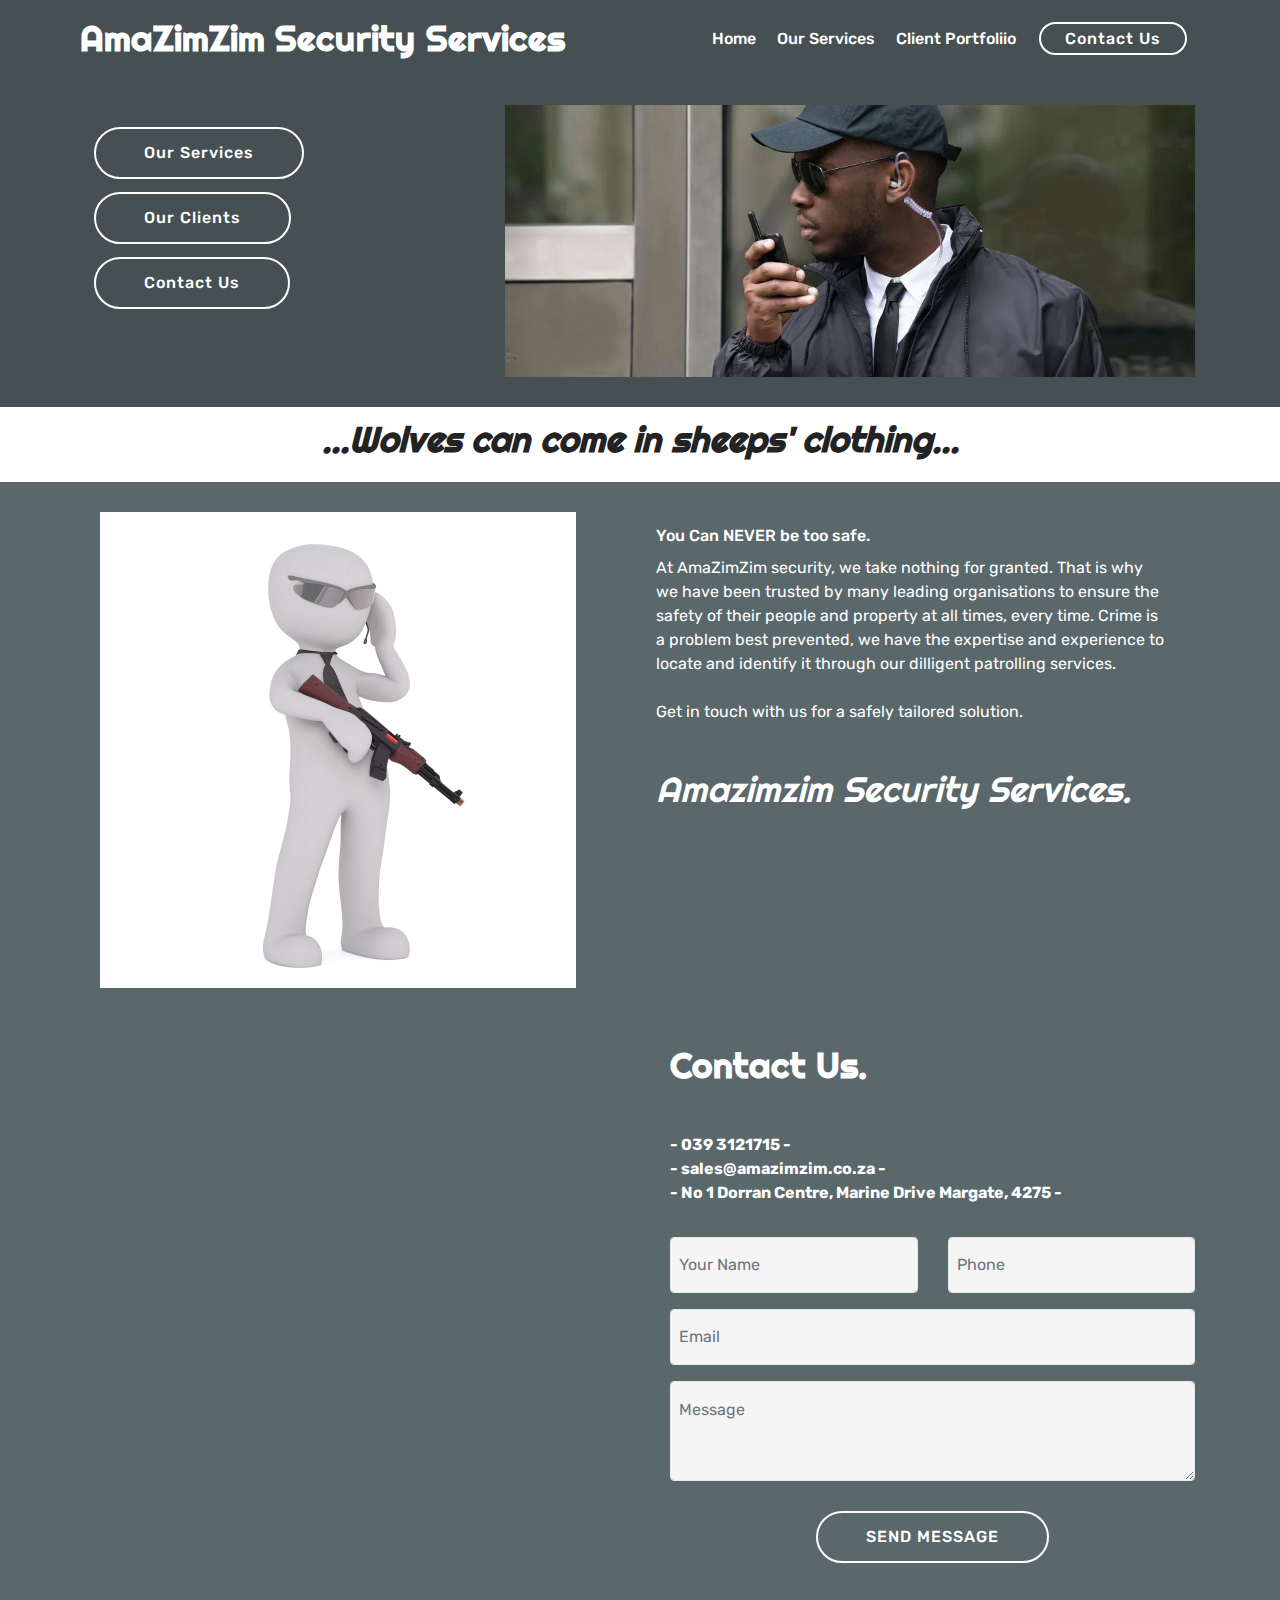
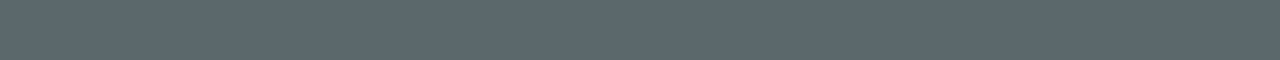
==== index.html @ 928ce8c0 "create github pages" ====
<!DOCTYPE html>
<html  >
<head>
  <!-- Site made with Mobirise Website Builder v4.10.15, https://mobirise.com -->
  <meta charset="UTF-8">
  <meta http-equiv="X-UA-Compatible" content="IE=edge">
  <meta name="generator" content="Mobirise v4.10.15, mobirise.com">
  <meta name="viewport" content="width=device-width, initial-scale=1, minimum-scale=1">
  <link rel="shortcut icon" href="assets/images/logo2.png" type="image/x-icon">
  <meta name="description" content="">
  
  <title>Home</title>
  <link rel="stylesheet" href="assets/web/assets/mobirise-icons/mobirise-icons.css">
  <link rel="stylesheet" href="assets/bootstrap/css/bootstrap.min.css">
  <link rel="stylesheet" href="assets/bootstrap/css/bootstrap-grid.min.css">
  <link rel="stylesheet" href="assets/bootstrap/css/bootstrap-reboot.min.css">
  <link rel="stylesheet" href="assets/tether/tether.min.css">
  <link rel="stylesheet" href="assets/dropdown/css/style.css">
  <link rel="stylesheet" href="assets/theme/css/style.css">
  <link rel="preload" as="style" href="assets/mobirise/css/mbr-additional.css"><link rel="stylesheet" href="assets/mobirise/css/mbr-additional.css" type="text/css">
  
  
  
</head>
<body>
  <section class="menu cid-rEwuFh71jN" once="menu" id="menu1-0">

    

    <nav class="navbar navbar-expand beta-menu navbar-dropdown align-items-center navbar-fixed-top navbar-toggleable-sm">
        <button class="navbar-toggler navbar-toggler-right" type="button" data-toggle="collapse" data-target="#navbarSupportedContent" aria-controls="navbarSupportedContent" aria-expanded="false" aria-label="Toggle navigation">
            <div class="hamburger">
                <span></span>
                <span></span>
                <span></span>
                <span></span>
            </div>
        </button>
        <div class="menu-logo">
            <div class="navbar-brand">
                
                <span class="navbar-caption-wrap"><a class="navbar-caption text-white display-2" href="#top">AmaZimZim Security Services<br></a></span>
            </div>
        </div>
        <div class="collapse navbar-collapse" id="navbarSupportedContent">
            <ul class="navbar-nav nav-dropdown" data-app-modern-menu="true"><li class="nav-item">
                    <a class="nav-link link text-white display-4" href="index.html#header3-6">Home</a>
                </li><li class="nav-item"><a class="nav-link link text-white display-4" href="page2.html#services1-g">Our Services</a></li><li class="nav-item"><a class="nav-link link text-white display-4" href="page1.html#features18-b">Client Portfoliio</a></li></ul>
            <div class="navbar-buttons mbr-section-btn"><a class="btn btn-sm btn-white-outline display-4" href="tel:0393121715">Contact Us</a></div>
        </div>
    </nav>
</section>

<section class="engine"><a href="https://mobirise.info/w">free html5 templates</a></section><section class="header3 cid-rEwxKeXBuS" id="header3-6">

    

    

    <div class="container">
        <div class="media-container-row">
            <div class="mbr-figure" style="width: 200%;">
                <img src="assets/images/security-1014x400.jpg" alt="Mobirise" title="">
            </div>

            <div class="media-content">
                
                
                <div class="mbr-section-text mbr-white pb-3 ">
                    
                </div>
                <div class="mbr-section-btn"><a class="btn btn-md btn-white-outline display-4" href="page2.html#services1-g">Our Services</a> <a class="btn btn-md btn-white-outline display-4" href="page1.html#features18-b">Our Clients</a> <a class="btn btn-md btn-white-outline display-4" href="tel:0393121715">Contact Us</a></div>
            </div>
        </div>
    </div>

</section>

<section class="mbr-section content4 cid-rEwCWZ3woe" id="content4-8">

    

    <div class="container">
        <div class="media-container-row">
            <div class="title col-12 col-md-8">
                <h2 class="align-center pb-3 mbr-fonts-style display-2"><em><strong>...Wolves can come in sheeps' clothing...</strong></em></h2>
                
                
            </div>
        </div>
    </div>
</section>

<section class="features11 cid-rEwCgtE1IB" id="features11-7">

    

    

    <div class="container">   
        <div class="col-md-12">
            <div class="media-container-row">
                <div class="mbr-figure m-auto" style="width: 50%;">
                    <img src="assets/images/weapon-1816313-952x952.jpg" alt="Mobirise" title="">
                </div>
                <div class=" align-left aside-content">
                    
                    <div class="mbr-section-text">
                        
                    </div>

                    <div class="block-content">
                        <div class="card p-3 pr-3">
                            <div class="media">
                                     
                                <div class="media-body">
                                    <h4 class="card-title mbr-fonts-style display-7">
                                        You Can NEVER be too safe.</h4>
                                </div>
                            </div>                

                            <div class="card-box">
                                <p class="block-text mbr-fonts-style display-7">
                                   At AmaZimZim security, we take nothing for granted. That is why we have been trusted by many leading organisations to ensure the safety of their people and property at all times, every time. Crime is a problem best prevented, we have the expertise and experience to locate and identify it through our dilligent patrolling services.<br><br>Get in touch with us for a safely tailored solution.</p>
                            </div>
                        </div>

                        <div class="card p-3 pr-3">
                            <div class="media">
                                     
                                <div class="media-body">
                                    <h4 class="card-title mbr-fonts-style display-2"><em>Amazimzim Security Services.</em></h4>
                                </div>
                            </div>                

                            <div class="card-box">
                                <p class="block-text mbr-fonts-style display-7"></p>
                            </div>
                        </div>
                    </div>
                </div>
            </div>
        </div> 
    </div>          
</section>

<section class="mbr-section form4 cid-rEwGlrijhX" id="form4-9">

    

    
    <div class="container">
        <div class="row">
            <div class="col-md-6">
                <div class="google-map"><iframe frameborder="0" style="border:0" src="https://www.google.com/maps/embed/v1/place?key=AIzaSyAEIpgj38KyLFELm2bK9Y7krBkz1K-cMq8&amp;q=place_id:ChIJRyVHeMO6WB4RyEa7tOYUhhM" allowfullscreen=""></iframe></div>
            </div>
            <div class="col-md-6">
                <h2 class="pb-3 align-left mbr-fonts-style display-2"><strong>
                    Contact Us.</strong></h2>
                <div>
                    <div class="icon-block pb-3 align-left">
                        
                        
                    </div>
                    <div class="icon-contacts pb-3">
                        
                        <p class="mbr-text align-left mbr-fonts-style display-7"><strong>- 039 3121715 -<br>- sales@amazimzim.co.za -<br>- No 1 Dorran Centre, Marine Drive Margate, 4275 -</strong><br></p>
                    </div>
                </div>
                <div data-form-type="formoid">
                    <!---Formbuilder Form--->
                    <form action="https://mobirise.com/" method="POST" class="mbr-form form-with-styler" data-form-title="Mobirise Form"><input type="hidden" name="email" data-form-email="true" value="kG0NiHLPloKGGqcukFviXyzj3+FD924g6U4z1j55hBBjIWrCWJ1rWKt/sd9YUuRNU6ebSyQDxAsOwdYiVfq6TJ4anvKK5z24P6rZ8k5AC/5HQ0EDVruoGLS7X077cSdh">
                        <div class="row">
                            <div hidden="hidden" data-form-alert="" class="alert alert-success col-12">Thanks for filling out the form!</div>
                            <div hidden="hidden" data-form-alert-danger="" class="alert alert-danger col-12">
                            </div>
                        </div>
                        <div class="dragArea row">
                            <div class="col-md-6  form-group" data-for="name">
                                <input type="text" name="name" placeholder="Your Name" data-form-field="Name" required="required" class="form-control input display-7" id="name-form4-9">
                            </div>
                            <div class="col-md-6  form-group" data-for="phone">
                                <input type="text" name="phone" placeholder="Phone" data-form-field="Phone" required="required" class="form-control input display-7" id="phone-form4-9">
                            </div>
                            <div data-for="email" class="col-md-12  form-group">
                                <input type="text" name="email" placeholder="Email" data-form-field="Email" class="form-control input display-7" required="required" id="email-form4-9">
                            </div>
                            <div data-for="message" class="col-md-12  form-group">
                                <textarea name="message" placeholder="Message" data-form-field="Message" class="form-control input display-7" id="message-form4-9"></textarea>
                            </div>
                            <div class="col-md-12 input-group-btn  mt-2 align-center"><button type="submit" class="btn btn-form btn-white-outline display-4" href="mailto:sales@amazimzim.co.za">SEND MESSAGE</button></div>
                        </div>
                    </form><!---Formbuilder Form--->
                </div>
            </div>
        </div>
    </div>
</section>


  <script src="assets/web/assets/jquery/jquery.min.js"></script>
  <script src="assets/popper/popper.min.js"></script>
  <script src="assets/bootstrap/js/bootstrap.min.js"></script>
  <script src="assets/tether/tether.min.js"></script>
  <script src="assets/smoothscroll/smooth-scroll.js"></script>
  <script src="assets/dropdown/js/nav-dropdown.js"></script>
  <script src="assets/dropdown/js/navbar-dropdown.js"></script>
  <script src="assets/touchswipe/jquery.touch-swipe.min.js"></script>
  <script src="assets/theme/js/script.js"></script>
  <script src="assets/formoid/formoid.min.js"></script>
  
  
</body>
</html>
---- assets/web/assets/mobirise-icons/mobirise-icons.css ----
@font-face {
  font-family: 'MobiriseIcons';
  src:  url('mobirise-icons.eot?spat4u');
  src:  url('mobirise-icons.eot?spat4u#iefix') format('embedded-opentype'),
    url('mobirise-icons.ttf?spat4u') format('truetype'),
    url('mobirise-icons.woff?spat4u') format('woff'),
    url('mobirise-icons.svg?spat4u#MobiriseIcons') format('svg');
  font-weight: normal;
  font-style: normal;
  font-display: swap;
}

[class^="mbri-"], [class*=" mbri-"] {
  /* use !important to prevent issues with browser extensions that change fonts */
  font-family: MobiriseIcons !important;
  speak: none;
  font-style: normal;
  font-weight: normal;
  font-variant: normal;
  text-transform: none;
  line-height: 1;

  /* Better Font Rendering =========== */
  -webkit-font-smoothing: antialiased;
  -moz-osx-font-smoothing: grayscale;
}

.mbri-add-submenu:before {
  content: "\e900";
}
.mbri-alert:before {
  content: "\e901";
}
.mbri-align-center:before {
  content: "\e902";
}
.mbri-align-justify:before {
  content: "\e903";
}
.mbri-align-left:before {
  content: "\e904";
}
.mbri-align-right:before {
  content: "\e905";
}
.mbri-android:before {
  content: "\e906";
}
.mbri-apple:before {
  content: "\e907";
}
.mbri-arrow-down:before {
  content: "\e908";
}
.mbri-arrow-next:before {
  content: "\e909";
}
.mbri-arrow-prev:before {
  content: "\e90a";
}
.mbri-arrow-up:before {
  content: "\e90b";
}
.mbri-bold:before {
  content: "\e90c";
}
.mbri-bookmark:before {
  content: "\e90d";
}
.mbri-bootstrap:before {
  content: "\e90e";
}
.mbri-briefcase:before {
  content: "\e90f";
}
.mbri-browse:before {
  content: "\e910";
}
.mbri-bulleted-list:before {
  content: "\e911";
}
.mbri-calendar:before {
  content: "\e912";
}
.mbri-camera:before {
  content: "\e913";
}
.mbri-cart-add:before {
  content: "\e914";
}
.mbri-cart-full:before {
  content: "\e915";
}
.mbri-cash:before {
  content: "\e916";
}
.mbri-change-style:before {
  content: "\e917";
}
.mbri-chat:before {
  content: "\e918";
}
.mbri-clock:before {
  content: "\e919";
}
.mbri-close:before {
  content: "\e91a";
}
.mbri-cloud:before {
  content: "\e91b";
}
.mbri-code:before {
  content: "\e91c";
}
.mbri-contact-form:before {
  content: "\e91d";
}
.mbri-credit-card:before {
  content: "\e91e";
}
.mbri-cursor-click:before {
  content: "\e91f";
}
.mbri-cust-feedback:before {
  content: "\e920";
}
.mbri-database:before {
  content: "\e921";
}
.mbri-delivery:before {
  content: "\e922";
}
.mbri-desktop:before {
  content: "\e923";
}
.mbri-devices:before {
  content: "\e924";
}
.mbri-down:before {
  content: "\e925";
}
.mbri-download:before {
  content: "\e989";
}
.mbri-drag-n-drop:before {
  content: "\e927";
}
.mbri-drag-n-drop2:before {
  content: "\e928";
}
.mbri-edit:before {
  content: "\e929";
}
.mbri-edit2:before {
  content: "\e92a";
}
.mbri-error:before {
  content: "\e92b";
}
.mbri-extension:before {
  content: "\e92c";
}
.mbri-features:before {
  content: "\e92d";
}
.mbri-file:before {
  content: "\e92e";
}
.mbri-flag:before {
  content: "\e92f";
}
.mbri-folder:before {
  content: "\e930";
}
.mbri-gift:before {
  content: "\e931";
}
.mbri-github:before {
  content: "\e932";
}
.mbri-globe:before {
  content: "\e933";
}
.mbri-globe-2:before {
  content: "\e934";
}
.mbri-growing-chart:before {
  content: "\e935";
}
.mbri-hearth:before {
  content: "\e936";
}
.mbri-help:before {
  content: "\e937";
}
.mbri-home:before {
  content: "\e938";
}
.mbri-hot-cup:before {
  content: "\e939";
}
.mbri-idea:before {
  content: "\e93a";
}
.mbri-image-gallery:before {
  content: "\e93b";
}
.mbri-image-slider:before {
  content: "\e93c";
}
.mbri-info:before {
  content: "\e93d";
}
.mbri-italic:before {
  content: "\e93e";
}
.mbri-key:before {
  content: "\e93f";
}
.mbri-laptop:before {
  content: "\e940";
}
.mbri-layers:before {
  content: "\e941";
}
.mbri-left-right:before {
  content: "\e942";
}
.mbri-left:before {
  content: "\e943";
}
.mbri-letter:before {
  content: "\e944";
}
.mbri-like:before {
  content: "\e945";
}
.mbri-link:before {
  content: "\e946";
}
.mbri-lock:before {
  content: "\e947";
}
.mbri-login:before {
  content: "\e948";
}
.mbri-logout:before {
  content: "\e949";
}
.mbri-magic-stick:before {
  content: "\e94a";
}
.mbri-map-pin:before {
  content: "\e94b";
}
.mbri-menu:before {
  content: "\e94c";
}
.mbri-mobile:before {
  content: "\e94d";
}
.mbri-mobile2:before {
  content: "\e94e";
}
.mbri-mobirise:before {
  content: "\e94f";
}
.mbri-more-horizontal:before {
  content: "\e950";
}
.mbri-more-vertical:before {
  content: "\e951";
}
.mbri-music:before {
  content: "\e952";
}
.mbri-new-file:before {
  content: "\e953";
}
.mbri-numbered-list:before {
  content: "\e954";
}
.mbri-opened-folder:before {
  content: "\e955";
}
.mbri-pages:before {
  content: "\e956";
}
.mbri-paper-plane:before {
  content: "\e957";
}
.mbri-paperclip:before {
  content: "\e958";
}
.mbri-photo:before {
  content: "\e959";
}
.mbri-photos:before {
  content: "\e95a";
}
.mbri-pin:before {
  content: "\e95b";
}
.mbri-play:before {
  content: "\e95c";
}
.mbri-plus:before {
  content: "\e95d";
}
.mbri-preview:before {
  content: "\e95e";
}
.mbri-print:before {
  content: "\e95f";
}
.mbri-protect:before {
  content: "\e960";
}
.mbri-question:before {
  content: "\e961";
}
.mbri-quote-left:before {
  content: "\e962";
}
.mbri-quote-right:before {
  content: "\e963";
}
.mbri-refresh:before {
  content: "\e964";
}
.mbri-responsive:before {
  content: "\e965";
}
.mbri-right:before {
  content: "\e966";
}
.mbri-rocket:before {
  content: "\e967";
}
.mbri-sad-face:before {
  content: "\e968";
}
.mbri-sale:before {
  content: "\e969";
}
.mbri-save:before {
  content: "\e96a";
}
.mbri-search:before {
  content: "\e96b";
}
.mbri-setting:before {
  content: "\e96c";
}
.mbri-setting2:before {
  content: "\e96d";
}
.mbri-setting3:before {
  content: "\e96e";
}
.mbri-share:before {
  content: "\e96f";
}
.mbri-shopping-bag:before {
  content: "\e970";
}
.mbri-shopping-basket:before {
  content: "\e971";
}
.mbri-shopping-cart:before {
  content: "\e972";
}
.mbri-sites:before {
  content: "\e973";
}
.mbri-smile-face:before {
  content: "\e974";
}
.mbri-speed:before {
  content: "\e975";
}
.mbri-star:before {
  content: "\e976";
}
.mbri-success:before {
  content: "\e977";
}
.mbri-sun:before {
  content: "\e978";
}
.mbri-sun2:before {
  content: "\e979";
}
.mbri-tablet:before {
  content: "\e97a";
}
.mbri-tablet-vertical:before {
  content: "\e97b";
}
.mbri-target:before {
  content: "\e97c";
}
.mbri-timer:before {
  content: "\e97d";
}
.mbri-to-ftp:before {
  content: "\e97e";
}
.mbri-to-local-drive:before {
  content: "\e97f";
}
.mbri-touch-swipe:before {
  content: "\e980";
}
.mbri-touch:before {
  content: "\e981";
}
.mbri-trash:before {
  content: "\e982";
}
.mbri-underline:before {
  content: "\e983";
}
.mbri-unlink:before {
  content: "\e984";
}
.mbri-unlock:before {
  content: "\e985";
}
.mbri-up-down:before {
  content: "\e986";
}
.mbri-up:before {
  content: "\e987";
}
.mbri-update:before {
  content: "\e988";
}
.mbri-upload:before {
 content: "\e926"; 
}
.mbri-user:before {
  content: "\e98a";
}
.mbri-user2:before {
  content: "\e98b";
}
.mbri-users:before {
  content: "\e98c";
}
.mbri-video:before {
  content: "\e98d";
}
.mbri-video-play:before {
  content: "\e98e";
}
.mbri-watch:before {
  content: "\e98f";
}
.mbri-website-theme:before {
  content: "\e990";
}
.mbri-wifi:before {
  content: "\e991";
}
.mbri-windows:before {
  content: "\e992";
}
.mbri-zoom-out:before {
  content: "\e993";
}
.mbri-redo:before {
  content: "\e994";
}
.mbri-undo:before {
  content: "\e995";
}
---- assets/dropdown/css/style.css ----
.navbar-dropdown {
  left: 0;
  padding: 0;
  position: absolute;
  right: 0;
  top: 0;
  transition: all 0.45s ease;
  z-index: 1030;
  background: #282828; }
  .navbar-dropdown .navbar-logo {
    margin-right: 0.8rem;
    transition: margin 0.3s ease-in-out;
    vertical-align: middle; }
    .navbar-dropdown .navbar-logo img {
      height: 3.125rem;
      transition: all 0.3s ease-in-out; }
    .navbar-dropdown .navbar-logo.mbr-iconfont {
      font-size: 3.125rem;
      line-height: 3.125rem; }
  .navbar-dropdown .navbar-caption {
    font-weight: 700;
    white-space: normal;
    vertical-align: -4px;
    line-height: 3.125rem !important; }
    .navbar-dropdown .navbar-caption, .navbar-dropdown .navbar-caption:hover {
      color: inherit;
      text-decoration: none; }
  .navbar-dropdown .mbr-iconfont + .navbar-caption {
    vertical-align: -1px; }
  .navbar-dropdown.navbar-fixed-top {
    position: fixed; }
  .navbar-dropdown .navbar-brand span {
    vertical-align: -4px; }
  .navbar-dropdown.bg-color.transparent {
    background: none; }
  .navbar-dropdown.navbar-short .navbar-brand {
    padding: 0.625rem 0; }
    .navbar-dropdown.navbar-short .navbar-brand span {
      vertical-align: -1px; }
  .navbar-dropdown.navbar-short .navbar-caption {
    line-height: 2.375rem !important;
    vertical-align: -2px; }
  .navbar-dropdown.navbar-short .navbar-logo {
    margin-right: 0.5rem; }
    .navbar-dropdown.navbar-short .navbar-logo img {
      height: 2.375rem; }
    .navbar-dropdown.navbar-short .navbar-logo.mbr-iconfont {
      font-size: 2.375rem;
      line-height: 2.375rem; }
  .navbar-dropdown.navbar-short .mbr-table-cell {
    height: 3.625rem; }
  .navbar-dropdown .navbar-close {
    left: 0.6875rem;
    position: fixed;
    top: 0.75rem;
    z-index: 1000; }
  .navbar-dropdown .hamburger-icon {
    content: "";
    display: inline-block;
    vertical-align: middle;
    width: 16px;
    -webkit-box-shadow: 0 -6px 0 1px #282828,0 0 0 1px #282828,0 6px 0 1px #282828;
    -moz-box-shadow: 0 -6px 0 1px #282828,0 0 0 1px #282828,0 6px 0 1px #282828;
    box-shadow: 0 -6px 0 1px #282828,0 0 0 1px #282828,0 6px 0 1px #282828; }

.dropdown-menu .dropdown-toggle[data-toggle="dropdown-submenu"]::after {
  border-bottom: 0.35em solid transparent;
  border-left: 0.35em solid;
  border-right: 0;
  border-top: 0.35em solid transparent;
  margin-left: 0.3rem; }

.dropdown-menu .dropdown-item:focus {
  outline: 0; }

.nav-dropdown {
  font-size: 0.75rem;
  font-weight: 500;
  height: auto !important; }
  .nav-dropdown .nav-btn {
    padding-left: 1rem; }
  .nav-dropdown .link {
    margin: .667em 1.667em;
    font-weight: 500;
    padding: 0;
    transition: color .2s ease-in-out; }
    .nav-dropdown .link.dropdown-toggle {
      margin-right: 2.583em; }
      .nav-dropdown .link.dropdown-toggle::after {
        margin-left: .25rem;
        border-top: 0.35em solid;
        border-right: 0.35em solid transparent;
        border-left: 0.35em solid transparent;
        border-bottom: 0; }
      .nav-dropdown .link.dropdown-toggle[aria-expanded="true"] {
        margin: 0;
        padding: 0.667em 3.263em  0.667em 1.667em; }
  .nav-dropdown .link::after,
  .nav-dropdown .dropdown-item::after {
    color: inherit; }
  .nav-dropdown .btn {
    font-size: 0.75rem;
    font-weight: 700;
    letter-spacing: 0;
    margin-bottom: 0;
    padding-left: 1.25rem;
    padding-right: 1.25rem; }
  .nav-dropdown .dropdown-menu {
    border-radius: 0;
    border: 0;
    left: 0;
    margin: 0;
    padding-bottom: 1.25rem;
    padding-top: 1.25rem;
    position: relative; }
  .nav-dropdown .dropdown-submenu {
    margin-left: 0.125rem;
    top: 0; }
  .nav-dropdown .dropdown-item {
    font-weight: 500;
    line-height: 2;
    padding: 0.3846em 4.615em 0.3846em 1.5385em;
    position: relative;
    transition: color .2s ease-in-out, background-color .2s ease-in-out; }
    .nav-dropdown .dropdown-item::after {
      margin-top: -0.3077em;
      position: absolute;
      right: 1.1538em;
      top: 50%; }
    .nav-dropdown .dropdown-item:focus, .nav-dropdown .dropdown-item:hover {
      background: none; }

@media (max-width: 767px) {
  .nav-dropdown.navbar-toggleable-sm {
    bottom: 0;
    display: none;
    left: 0;
    overflow-x: hidden;
    position: fixed;
    top: 0;
    transform: translateX(-100%);
    -ms-transform: translateX(-100%);
    -webkit-transform: translateX(-100%);
    width: 18.75rem;
    z-index: 999; } }
.nav-dropdown.navbar-toggleable-xl {
  bottom: 0;
  display: none;
  left: 0;
  overflow-x: hidden;
  position: fixed;
  top: 0;
  transform: translateX(-100%);
  -ms-transform: translateX(-100%);
  -webkit-transform: translateX(-100%);
  width: 18.75rem;
  z-index: 999; }

.nav-dropdown-sm {
  display: block !important;
  overflow-x: hidden;
  overflow: auto;
  padding-top: 3.875rem; }
  .nav-dropdown-sm::after {
    content: "";
    display: block;
    height: 3rem;
    width: 100%; }
  .nav-dropdown-sm.collapse.in ~ .navbar-close {
    display: block !important; }
  .nav-dropdown-sm.collapsing, .nav-dropdown-sm.collapse.in {
    transform: translateX(0);
    -ms-transform: translateX(0);
    -webkit-transform: translateX(0);
    transition: all 0.25s ease-out;
    -webkit-transition: all 0.25s ease-out;
    background: #282828; }
  .nav-dropdown-sm.collapsing[aria-expanded="false"] {
    transform: translateX(-100%);
    -ms-transform: translateX(-100%);
    -webkit-transform: translateX(-100%); }
  .nav-dropdown-sm .nav-item {
    display: block;
    margin-left: 0 !important;
    padding-left: 0; }
  .nav-dropdown-sm .link,
  .nav-dropdown-sm .dropdown-item {
    border-top: 1px dotted rgba(255, 255, 255, 0.1);
    font-size: 0.8125rem;
    line-height: 1.6;
    margin: 0 !important;
    padding: 0.875rem 2.4rem 0.875rem 1.5625rem !important;
    position: relative;
    white-space: normal; }
    .nav-dropdown-sm .link:focus, .nav-dropdown-sm .link:hover,
    .nav-dropdown-sm .dropdown-item:focus,
    .nav-dropdown-sm .dropdown-item:hover {
      background: rgba(0, 0, 0, 0.2) !important;
      color: #c0a375; }
  .nav-dropdown-sm .nav-btn {
    position: relative;
    padding: 1.5625rem 1.5625rem 0 1.5625rem; }
    .nav-dropdown-sm .nav-btn::before {
      border-top: 1px dotted rgba(255, 255, 255, 0.1);
      content: "";
      left: 0;
      position: absolute;
      top: 0;
      width: 100%; }
    .nav-dropdown-sm .nav-btn + .nav-btn {
      padding-top: 0.625rem; }
      .nav-dropdown-sm .nav-btn + .nav-btn::before {
        display: none; }
  .nav-dropdown-sm .btn {
    padding: 0.625rem 0; }
  .nav-dropdown-sm .dropdown-toggle[data-toggle="dropdown-submenu"]::after {
    margin-left: .25rem;
    border-top: 0.35em solid;
    border-right: 0.35em solid transparent;
    border-left: 0.35em solid transparent;
    border-bottom: 0; }
  .nav-dropdown-sm .dropdown-toggle[data-toggle="dropdown-submenu"][aria-expanded="true"]::after {
    border-top: 0;
    border-right: 0.35em solid transparent;
    border-left: 0.35em solid transparent;
    border-bottom: 0.35em solid; }
  .nav-dropdown-sm .dropdown-menu {
    margin: 0;
    padding: 0;
    position: relative;
    top: 0;
    left: 0;
    width: 100%;
    border: 0;
    float: none;
    border-radius: 0;
    background: none; }
  .nav-dropdown-sm .dropdown-submenu {
    left: 100%;
    margin-left: 0.125rem;
    margin-top: -1.25rem;
    top: 0; }

.navbar-toggleable-sm .nav-dropdown .dropdown-menu {
  position: absolute; }

.navbar-toggleable-sm .nav-dropdown .dropdown-submenu {
  left: 100%;
  margin-left: 0.125rem;
  margin-top: -1.25rem;
  top: 0; }

.navbar-toggleable-sm.opened .nav-dropdown .dropdown-menu {
  position: relative; }

.navbar-toggleable-sm.opened .nav-dropdown .dropdown-submenu {
  left: 0;
  margin-left: 00rem;
  margin-top: 0rem;
  top: 0; }

.is-builder .nav-dropdown.collapsing {
  transition: none !important; }

/*# sourceMappingURL=style.css.map */
---- assets/theme/css/style.css ----
/*!
 * Mobirise v4 theme (https://mobirise.com/)
 * Copyright 2017 Mobirise
 */
section {
  background-color: #eeeeee;
}

body {
  font-style: normal;
  line-height: 1.5;
}

section,
.container,
.container-fluid {
  position: relative;
  word-wrap: break-word;
}

a.mbr-iconfont:hover {
  text-decoration: none;
}

.article .lead p,
.article .lead ul,
.article .lead ol,
.article .lead pre,
.article .lead blockquote {
  margin-bottom: 0;
}

ul,
ol,
pre,
blockquote {
  margin-bottom: 2.3125rem;
}

pre {
  background: #f4f4f4;
  padding: 10px 24px;
  white-space: pre-wrap;
}

.inactive {
  -webkit-user-select: none;
  -moz-user-select: none;
  -ms-user-select: none;
  user-select: none;
  pointer-events: none;
  -webkit-user-drag: none;
  user-drag: none;
}

.mbr-section__comments .row {
  justify-content: center;
  -webkit-justify-content: center;
}

a {
  font-style: normal;
  font-weight: 400;
  cursor: pointer;
}

a, a:hover {
  text-decoration: none;
}

figure {
  margin-bottom: 0;
}

body {
  color: #232323;
}

h1,
h2,
h3,
h4,
h5,
h6,
.h1,
.h2,
.h3,
.h4,
.h5,
.h6,
.display-1,
.display-2,
.display-3,
.display-4 {
  line-height: 1;
  word-break: break-word;
  word-wrap: break-word;
}

b,
strong {
  font-weight: bold;
}

blockquote {
  padding: 10px 0 10px 20px;
  position: relative;
  border-left: 2px solid;
  border-color: #ff3366;
}

input:-webkit-autofill, input:-webkit-autofill:hover, input:-webkit-autofill:focus, input:-webkit-autofill:active {
  transition-delay: 9999s;
  transition-property: background-color, color;
}

textarea[type='hidden'] {
  display: none;
}

body {
  position: relative;
}

section {
  background-position: 50% 50%;
  background-repeat: no-repeat;
  background-size: cover;
}

section .mbr-background-video,
section .mbr-background-video-preview {
  position: absolute;
  bottom: 0;
  left: 0;
  right: 0;
  top: 0;
}

.hidden {
  visibility: hidden;
}

.mbr-z-index20 {
  z-index: 20;
}

/*! Base colors */
.mbr-white {
  color: #ffffff;
}

.mbr-black {
  color: #000000;
}

.mbr-bg-white {
  background-color: #ffffff;
}

.mbr-bg-black {
  background-color: #000000;
}

/*! Text-aligns */
.align-left {
  text-align: left;
}

.align-center {
  text-align: center;
}

.align-right {
  text-align: right;
}

@media (max-width: 767px) {
  .align-left,
  .align-center,
  .align-right,
  .mbr-section-btn,
  .mbr-section-title {
    text-align: center;
  }
}

/*! Font-weight  */
.mbr-light {
  font-weight: 300;
}

.mbr-regular {
  font-weight: 400;
}

.mbr-semibold {
  font-weight: 500;
}

.mbr-bold {
  font-weight: 700;
}

/*! Media  */
.media-size-item {
  -webkit-flex: 1 1 auto;
  -moz-flex: 1 1 auto;
  -ms-flex: 1 1 auto;
  -o-flex: 1 1 auto;
  flex: 1 1 auto;
}

.media-content {
  -webkit-flex-basis: 100%;
  flex-basis: 100%;
}

.media-container-row {
  display: -ms-flexbox;
  display: -webkit-flex;
  display: flex;
  -webkit-flex-direction: row;
  -ms-flex-direction: row;
  flex-direction: row;
  -webkit-flex-wrap: wrap;
  -ms-flex-wrap: wrap;
  flex-wrap: wrap;
  -webkit-justify-content: center;
  -ms-flex-pack: center;
  justify-content: center;
  -webkit-align-content: center;
  -ms-flex-line-pack: center;
  align-content: center;
  -webkit-align-items: start;
  -ms-flex-align: start;
  align-items: start;
}

.media-container-row .media-size-item {
  width: 400px;
}

.media-container-column {
  display: -ms-flexbox;
  display: -webkit-flex;
  display: flex;
  -webkit-flex-direction: column;
  -ms-flex-direction: column;
  flex-direction: column;
  -webkit-flex-wrap: wrap;
  -ms-flex-wrap: wrap;
  flex-wrap: wrap;
  -webkit-justify-content: center;
  -ms-flex-pack: center;
  justify-content: center;
  -webkit-align-content: center;
  -ms-flex-line-pack: center;
  align-content: center;
  -webkit-align-items: stretch;
  -ms-flex-align: stretch;
  align-items: stretch;
}

.media-container-column > * {
  width: 100%;
}

@media (min-width: 992px) {
  .media-container-row {
    -webkit-flex-wrap: nowrap;
    -ms-flex-wrap: nowrap;
    flex-wrap: nowrap;
  }
}

figure {
  overflow: hidden;
}

figure[mbr-media-size] {
  transition: width 0.1s;
}

.mbr-figure img,
.mbr-figure iframe {
  display: block;
  width: 100%;
}

.card {
  background-color: transparent;
  border: none;
}

.card-box {
  width: 100%;
}

.card-img {
  text-align: center;
  flex-shrink: 0;
  -webkit-flex-shrink: 0;
}

.media {
  max-width: 100%;
  margin: 0 auto;
}

.mbr-figure {
  -ms-flex-item-align: center;
  -ms-grid-row-align: center;
  -webkit-align-self: center;
  align-self: center;
}

.media-container > div {
  max-width: 100%;
}

.mbr-figure img,
.card-img img {
  width: 100%;
}

@media (max-width: 991px) {
  .media-size-item {
    width: auto !important;
  }
  .media {
    width: auto;
  }
  .mbr-figure {
    width: 100% !important;
  }
}

/*! Buttons */
.btn {
  font-weight: 500;
  border-width: 2px;
  font-style: normal;
  letter-spacing: 1px;
  margin: .4rem .8rem;
  white-space: normal;
  -webkit-transition: all .3s ease-in-out;
  -moz-transition: all .3s ease-in-out;
  transition: all .3s ease-in-out;
  display: inline-flex;
  align-items: center;
  justify-content: center;
  word-break: break-word;
  -webkit-align-items: center;
  -webkit-justify-content: center;
  display: -webkit-inline-flex;
}

.btn-sm {
  font-weight: 500;
  letter-spacing: 1px;
  -webkit-transition: all .3s ease-in-out;
  -moz-transition: all .3s ease-in-out;
  transition: all .3s ease-in-out;
}

.btn-md {
  font-weight: 500;
  letter-spacing: 1px;
  margin: .4rem .8rem !important;
  -webkit-transition: all .3s ease-in-out;
  -moz-transition: all .3s ease-in-out;
  transition: all .3s ease-in-out;
}

.btn-lg {
  font-weight: 500;
  letter-spacing: 1px;
  margin: .4rem .8rem !important;
  -webkit-transition: all .3s ease-in-out;
  -moz-transition: all .3s ease-in-out;
  transition: all .3s ease-in-out;
}

.mbr-section-btn {
  margin-left: -0.25rem;
  margin-right: -0.25rem;
  font-size: 0;
}

nav .mbr-section-btn {
  margin-left: 0rem;
  margin-right: 0rem;
}

.btn-form {
  border-radius: 0;
}

.btn-form:hover {
  cursor: pointer;
}

/*! Btn icon margin */
.btn .mbr-iconfont,
.btn.btn-sm .mbr-iconfont {
  cursor: pointer;
  margin-right: 0.5rem;
}

.btn.btn-md .mbr-iconfont,
.btn.btn-md .mbr-iconfont {
  margin-right: 0.8rem;
}

.mbr-regular {
  font-weight: 400;
}

.mbr-semibold {
  font-weight: 500;
}

.mbr-bold {
  font-weight: 700;
}

[type='submit'] {
  -webkit-appearance: none;
}

/*! Full-screen */
.mbr-fullscreen .mbr-overlay {
  min-height: 100vh;
}

.mbr-fullscreen {
  display: flex;
  display: -webkit-flex;
  display: -moz-flex;
  display: -ms-flex;
  display: -o-flex;
  align-items: center;
  -webkit-align-items: center;
  min-height: 100vh;
  padding-top: 3rem;
  padding-bottom: 3rem;
}

/*! Map */
.map {
  height: 25rem;
  position: relative;
}

.map iframe {
  width: 100%;
  height: 100%;
}

.mbr-overlay {
  background-color: #000;
  bottom: 0;
  left: 0;
  opacity: .5;
  position: absolute;
  right: 0;
  top: 0;
  z-index: 0;
  pointer-events: none;
}

/* Form */
blockquote {
  font-style: italic;
  padding: 10px 0 10px 20px;
  font-size: 1.09rem;
  position: relative;
  border-width: 3px;
}

.form-control {
  background-color: #f5f5f5;
  box-shadow: none;
  color: #565656;
  line-height: 1.43;
  min-height: 3.5em;
  padding: 1.07em .5em;
}

.form-control, .form-control:focus {
  border: 1px solid #e8e8e8;
}

.form-active .form-control:invalid {
  border-color: red;
}

.form-control-label {
  position: relative;
  cursor: pointer;
  margin-bottom: .357em;
  padding: 0;
}

.alert {
  color: #ffffff;
  border-radius: 0;
  border: 0;
  font-size: .875rem;
  line-height: 1.5;
  margin-bottom: 1.875rem;
  padding: 1.25rem;
  position: relative;
}

.alert.alert-form::after {
  background-color: inherit;
  bottom: -7px;
  content: "";
  display: block;
  height: 14px;
  left: 50%;
  margin-left: -7px;
  position: absolute;
  transform: rotate(45deg);
  width: 14px;
  -webkit-transform: rotate(45deg);
}

.form-asterisk {
  font-family: initial;
  position: absolute;
  top: -2px;
  font-weight: normal;
}

/*! Scroll to top arrow */
#scrollToTop a i:before {
  content: '';
  position: absolute;
  height: 40%;
  top: 25%;
  background: #fff;
  width: 2px;
  left: calc(50% - 1px);
}

#scrollToTop a i:after {
  content: '';
  position: absolute;
  display: block;
  border-top: 2px solid #fff;
  border-right: 2px solid #fff;
  width: 40%;
  height: 40%;
  left: 30%;
  bottom: 30%;
  transform: rotate(135deg);
  -webkit-transform: rotate(135deg);
}

.mbr-arrow-up {
  bottom: 25px;
  right: 90px;
  position: fixed;
  text-align: right;
  z-index: 5000;
  color: #ffffff;
  font-size: 32px;
  transform: rotate(180deg);
  -webkit-transform: rotate(180deg);
}

.mbr-arrow-up a {
  background: rgba(0, 0, 0, 0.2);
  border-radius: 3px;
  color: #fff;
  display: inline-block;
  height: 60px;
  width: 60px;
  outline-style: none !important;
  position: relative;
  text-decoration: none;
  transition: all 0.3s ease-in-out;
  cursor: pointer;
  text-align: center;
}

.mbr-arrow-up a:hover {
  background-color: rgba(0, 0, 0, 0.4);
}

.mbr-arrow-up a i {
  line-height: 60px;
}

.mbr-arrow-up-icon {
  display: block;
  color: #fff;
}

.mbr-arrow-up-icon::before {
  content: '\203a';
  display: inline-block;
  font-family: serif;
  font-size: 32px;
  line-height: 1;
  font-style: normal;
  position: relative;
  top: 6px;
  left: -4px;
  -webkit-transform: rotate(-90deg);
  transform: rotate(-90deg);
}

/*! Arrow Down */
.mbr-arrow {
  position: absolute;
  bottom: 45px;
  left: 50%;
  width: 60px;
  height: 60px;
  cursor: pointer;
  background-color: rgba(80, 80, 80, 0.5);
  border-radius: 50%;
  -webkit-transform: translateX(-50%);
  transform: translateX(-50%);
}

.mbr-arrow > a {
  display: inline-block;
  text-decoration: none;
  outline-style: none;
  -webkit-animation: arrowdown 1.7s ease-in-out infinite;
  animation: arrowdown 1.7s ease-in-out infinite;
}

.mbr-arrow > a > i {
  position: absolute;
  top: -2px;
  left: 15px;
  font-size: 2rem;
}

@keyframes arrowdown {
  0% {
    transform: translateY(0px);
    -webkit-transform: translateY(0px);
  }
  50% {
    transform: translateY(-5px);
    -webkit-transform: translateY(-5px);
  }
  100% {
    transform: translateY(0px);
    -webkit-transform: translateY(0px);
  }
}

@-webkit-keyframes arrowdown {
  0% {
    transform: translateY(0px);
    -webkit-transform: translateY(0px);
  }
  50% {
    transform: translateY(-5px);
    -webkit-transform: translateY(-5px);
  }
  100% {
    transform: translateY(0px);
    -webkit-transform: translateY(0px);
  }
}

@media (max-width: 500px) {
  .mbr-arrow-up {
    left: 50%;
    right: auto;
    transform: translateX(-50%) rotate(180deg);
    -webkit-transform: translateX(-50%) rotate(180deg);
  }
}

/*Gradients animation*/
@keyframes gradient-animation {
  from {
    background-position: 0% 100%;
    animation-timing-function: ease-in-out;
  }
  to {
    background-position: 100% 0%;
    animation-timing-function: ease-in-out;
  }
}

@-webkit-keyframes gradient-animation {
  from {
    background-position: 0% 100%;
    animation-timing-function: ease-in-out;
  }
  to {
    background-position: 100% 0%;
    animation-timing-function: ease-in-out;
  }
}

.bg-gradient {
  background-size: 200% 200%;
  animation: gradient-animation 5s infinite alternate;
  -webkit-animation: gradient-animation 5s infinite alternate;
}

.menu .navbar-brand {
  display: -webkit-flex;
}

.menu .navbar-brand span {
  display: flex;
  display: -webkit-flex;
}

.menu .navbar-brand .navbar-caption-wrap {
  display: -webkit-flex;
}

.menu .navbar-brand .navbar-logo img {
  display: -webkit-flex;
}

@media (min-width: 768px) and (max-width: 1023px) {
  .menu .navbar-toggleable-sm .navbar-nav {
    display: -webkit-box;
    display: -webkit-flex;
    display: -ms-flexbox;
  }
}

@media (max-width: 1023px) {
  .menu .navbar-collapse {
    max-height: 93.5vh;
  }
  .menu .navbar-collapse.show {
    overflow: auto;
  }
}

@media (min-width: 1024px) {
  .menu .navbar-nav.nav-dropdown {
    display: -webkit-flex;
  }
  .menu .navbar-toggleable-sm .navbar-collapse {
    display: -webkit-flex !important;
  }
  .menu .collapsed .navbar-collapse {
    max-height: 93.5vh;
  }
  .menu .collapsed .navbar-collapse.show {
    overflow: auto;
  }
}

@media (max-width: 767px) {
  .menu .navbar-collapse {
    max-height: 80vh;
  }
}

/* Others*/
.note-check a[data-value=Rubik] {
  font-style: normal;
}

.mbr-arrow a {
  color: #ffffff;
}

@media (max-width: 767px) {
  .mbr-arrow {
    display: none;
  }
}

.navbar {
  display: -webkit-flex;
  -webkit-flex-wrap: wrap;
  -webkit-align-items: center;
  -webkit-justify-content: space-between;
}

.navbar-collapse {
  -webkit-flex-basis: 100%;
  -webkit-flex-grow: 1;
  -webkit-align-items: center;
}

.nav-dropdown .link {
  padding: 0.667em 1.667em !important;
  margin: 0 !important;
}

.nav {
  display: -webkit-flex;
  -webkit-flex-wrap: wrap;
}

.row {
  display: -webkit-flex;
  -webkit-flex-wrap: wrap;
}

.justify-content-center {
  -webkit-justify-content: center;
}

.form-inline {
  display: -webkit-flex;
  -webkit-flex-flow: row wrap;
  -webkit-align-items: center;
}

.card-wrapper {
  -webkit-flex: 1;
}

.carousel-control {
  z-index: 10;
  display: -webkit-flex;
  -webkit-align-items: center;
  -webkit-justify-content: center;
}

.carousel-controls {
  display: -webkit-flex;
}

.media {
  display: -webkit-flex;
}

.form-group:focus {
  outline: none;
}

.jq-selectbox__select {
  padding: 1.07em 0.5em;
  position: absolute;
  top: 0;
  left: 0;
  width: 100%;
}

.jq-selectbox__dropdown {
  position: absolute;
  top: 100% !important;
  left: 0 !important;
  width: 100% !important;
}

.jq-selectbox__trigger-arrow {
  transform: translateY(-50%);
}

.jq-selectbox li {
  padding: 1.07em 0.5em;
}

input[type='range'] {
  padding-left: 0 !important;
  padding-right: 0 !important;
}

.modal-dialog,
.modal-content {
  height: 100%;
}

.modal-dialog .carousel-inner {
  height: 100%;
}

.carousel-item {
  text-align: center;
}

.carousel-item img {
  margin: auto;
}

.navbar-toggler {
  -webkit-align-self: flex-start;
  -ms-flex-item-align: start;
  align-self: flex-start;
  padding: 0.25rem 0.75rem;
  font-size: 1.25rem;
  line-height: 1;
  background: transparent;
  border: 1px solid transparent;
  -webkit-border-radius: 0.25rem;
  border-radius: 0.25rem;
}

.navbar-toggler:focus,
.navbar-toggler:hover {
  text-decoration: none;
}

.navbar-toggler-icon {
  display: inline-block;
  width: 1.5em;
  height: 1.5em;
  vertical-align: middle;
  content: '';
  background: no-repeat center center;
  -webkit-background-size: 100% 100%;
  -o-background-size: 100% 100%;
  background-size: 100% 100%;
}

.navbar-toggler-left {
  position: absolute;
  left: 1rem;
}

.navbar-toggler-right {
  position: absolute;
  right: 1rem;
}

@media (max-width: 575px) {
  .navbar-toggleable .navbar-nav .dropdown-menu {
    position: static;
    float: none;
  }
  .navbar-toggleable > .container {
    padding-right: 0;
    padding-left: 0;
  }
}

@media (min-width: 576px) {
  .navbar-toggleable {
    -webkit-box-orient: horizontal;
    -webkit-box-direction: normal;
    -webkit-flex-direction: row;
    -ms-flex-direction: row;
    flex-direction: row;
    -webkit-flex-wrap: nowrap;
    -ms-flex-wrap: nowrap;
    flex-wrap: nowrap;
    -webkit-box-align: center;
    -webkit-align-items: center;
    -ms-flex-align: center;
    align-items: center;
  }
  .navbar-toggleable .navbar-nav {
    -webkit-box-orient: horizontal;
    -webkit-box-direction: normal;
    -webkit-flex-direction: row;
    -ms-flex-direction: row;
    flex-direction: row;
  }
  .navbar-toggleable .navbar-nav .nav-link {
    padding-right: 0.5rem;
    padding-left: 0.5rem;
  }
  .navbar-toggleable > .container {
    display: -webkit-box;
    display: -webkit-flex;
    display: -ms-flexbox;
    display: flex;
    -webkit-flex-wrap: nowrap;
    -ms-flex-wrap: nowrap;
    flex-wrap: nowrap;
    -webkit-box-align: center;
    -webkit-align-items: center;
    -ms-flex-align: center;
    align-items: center;
  }
  .navbar-toggleable .navbar-collapse {
    display: -webkit-box !important;
    display: -webkit-flex !important;
    display: -ms-flexbox !important;
    display: flex !important;
    width: 100%;
  }
  .navbar-toggleable .navbar-toggler {
    display: none;
  }
}

@media (max-width: 767px) {
  .navbar-toggleable-sm .navbar-nav .dropdown-menu {
    position: static;
    float: none;
  }
  .navbar-toggleable-sm > .container {
    padding-right: 0;
    padding-left: 0;
  }
}

@media (min-width: 768px) {
  .navbar-toggleable-sm {
    -webkit-box-orient: horizontal;
    -webkit-box-direction: normal;
    -webkit-flex-direction: row;
    -ms-flex-direction: row;
    flex-direction: row;
    -webkit-flex-wrap: nowrap;
    -ms-flex-wrap: nowrap;
    flex-wrap: nowrap;
    -webkit-box-align: center;
    -webkit-align-items: center;
    -ms-flex-align: center;
    align-items: center;
  }
  .navbar-toggleable-sm .navbar-nav {
    -webkit-box-orient: horizontal;
    -webkit-box-direction: normal;
    -webkit-flex-direction: row;
    -ms-flex-direction: row;
    flex-direction: row;
  }
  .navbar-toggleable-sm .navbar-nav .nav-link {
    padding-right: 0.5rem;
    padding-left: 0.5rem;
  }
  .navbar-toggleable-sm > .container {
    display: -webkit-box;
    display: -webkit-flex;
    display: -ms-flexbox;
    display: flex;
    -webkit-flex-wrap: nowrap;
    -ms-flex-wrap: nowrap;
    flex-wrap: nowrap;
    -webkit-box-align: center;
    -webkit-align-items: center;
    -ms-flex-align: center;
    align-items: center;
  }
  .navbar-toggleable-sm .navbar-collapse {
    display: none;
    width: 100%;
  }
  .navbar-toggleable-sm .navbar-toggler {
    display: none;
  }
}

@media (max-width: 1023px) {
  .navbar-toggleable-md .navbar-nav .dropdown-menu {
    position: static;
    float: none;
  }
  .navbar-toggleable-md > .container {
    padding-right: 0;
    padding-left: 0;
  }
}

@media (min-width: 1024px) {
  .navbar-toggleable-md {
    -webkit-box-orient: horizontal;
    -webkit-box-direction: normal;
    -webkit-flex-direction: row;
    -ms-flex-direction: row;
    flex-direction: row;
    -webkit-flex-wrap: nowrap;
    -ms-flex-wrap: nowrap;
    flex-wrap: nowrap;
    -webkit-box-align: center;
    -webkit-align-items: center;
    -ms-flex-align: center;
    align-items: center;
  }
  .navbar-toggleable-md .navbar-nav {
    -webkit-box-orient: horizontal;
    -webkit-box-direction: normal;
    -webkit-flex-direction: row;
    -ms-flex-direction: row;
    flex-direction: row;
  }
  .navbar-toggleable-md .navbar-nav .nav-link {
    padding-right: 0.5rem;
    padding-left: 0.5rem;
  }
  .navbar-toggleable-md > .container {
    display: -webkit-box;
    display: -webkit-flex;
    display: -ms-flexbox;
    display: flex;
    -webkit-flex-wrap: nowrap;
    -ms-flex-wrap: nowrap;
    flex-wrap: nowrap;
    -webkit-box-align: center;
    -webkit-align-items: center;
    -ms-flex-align: center;
    align-items: center;
  }
  .navbar-toggleable-md .navbar-collapse {
    display: -webkit-box !important;
    display: -webkit-flex !important;
    display: -ms-flexbox !important;
    display: flex !important;
    width: 100%;
  }
  .navbar-toggleable-md .navbar-toggler {
    display: none;
  }
}

@media (max-width: 1199px) {
  .navbar-toggleable-lg .navbar-nav .dropdown-menu {
    position: static;
    float: none;
  }
  .navbar-toggleable-lg > .container {
    padding-right: 0;
    padding-left: 0;
  }
}

@media (min-width: 1200px) {
  .navbar-toggleable-lg {
    -webkit-box-orient: horizontal;
    -webkit-box-direction: normal;
    -webkit-flex-direction: row;
    -ms-flex-direction: row;
    flex-direction: row;
    -webkit-flex-wrap: nowrap;
    -ms-flex-wrap: nowrap;
    flex-wrap: nowrap;
    -webkit-box-align: center;
    -webkit-align-items: center;
    -ms-flex-align: center;
    align-items: center;
  }
  .navbar-toggleable-lg .navbar-nav {
    -webkit-box-orient: horizontal;
    -webkit-box-direction: normal;
    -webkit-flex-direction: row;
    -ms-flex-direction: row;
    flex-direction: row;
  }
  .navbar-toggleable-lg .navbar-nav .nav-link {
    padding-right: 0.5rem;
    padding-left: 0.5rem;
  }
  .navbar-toggleable-lg > .container {
    display: -webkit-box;
    display: -webkit-flex;
    display: -ms-flexbox;
    display: flex;
    -webkit-flex-wrap: nowrap;
    -ms-flex-wrap: nowrap;
    flex-wrap: nowrap;
    -webkit-box-align: center;
    -webkit-align-items: center;
    -ms-flex-align: center;
    align-items: center;
  }
  .navbar-toggleable-lg .navbar-collapse {
    display: -webkit-box !important;
    display: -webkit-flex !important;
    display: -ms-flexbox !important;
    display: flex !important;
    width: 100%;
  }
  .navbar-toggleable-lg .navbar-toggler {
    display: none;
  }
}

.navbar-toggleable-xl {
  -webkit-box-orient: horizontal;
  -webkit-box-direction: normal;
  -webkit-flex-direction: row;
  -ms-flex-direction: row;
  flex-direction: row;
  -webkit-flex-wrap: nowrap;
  -ms-flex-wrap: nowrap;
  flex-wrap: nowrap;
  -webkit-box-align: center;
  -webkit-align-items: center;
  -ms-flex-align: center;
  align-items: center;
}

.navbar-toggleable-xl .navbar-nav .dropdown-menu {
  position: static;
  float: none;
}

.navbar-toggleable-xl > .container {
  padding-right: 0;
  padding-left: 0;
}

.navbar-toggleable-xl .navbar-nav {
  -webkit-box-orient: horizontal;
  -webkit-box-direction: normal;
  -webkit-flex-direction: row;
  -ms-flex-direction: row;
  flex-direction: row;
}

.navbar-toggleable-xl .navbar-nav .nav-link {
  padding-right: 0.5rem;
  padding-left: 0.5rem;
}

.navbar-toggleable-xl > .container {
  display: -webkit-box;
  display: -webkit-flex;
  display: -ms-flexbox;
  display: flex;
  -webkit-flex-wrap: nowrap;
  -ms-flex-wrap: nowrap;
  flex-wrap: nowrap;
  -webkit-box-align: center;
  -webkit-align-items: center;
  -ms-flex-align: center;
  align-items: center;
}

.navbar-toggleable-xl .navbar-collapse {
  display: -webkit-box !important;
  display: -webkit-flex !important;
  display: -ms-flexbox !important;
  display: flex !important;
  width: 100%;
}

.navbar-toggleable-xl .navbar-toggler {
  display: none;
}

.card-img {
  width: auto;
}

.menu .navbar.collapsed:not(.beta-menu) {
  flex-direction: column;
  -webkit-flex-direction: column;
}

.carousel-item.active,
.carousel-item-next,
.carousel-item-prev {
  display: -webkit-box;
  display: -webkit-flex;
  display: -ms-flexbox;
  display: flex;
}

.note-air-layout .dropup .dropdown-menu,
.note-air-layout .navbar-fixed-bottom .dropdown .dropdown-menu {
  bottom: initial !important;
}

html,
body {
  height: auto;
  min-height: 100vh;
}

.dropup .dropdown-toggle::after {
  display: none;
}
.engine {
	position: absolute;
	text-indent: -2400px;
	text-align: center;
	padding: 0;
	top: 0;
	left: -2400px;
}
---- assets/mobirise/css/mbr-additional.css ----
@import url(https://fonts.googleapis.com/css?family=Rubik:300,300i,400,400i,500,500i,700,700i,900,900i&display=swap);
@import url(https://fonts.googleapis.com/css?family=Righteous:400&display=swap);





body {
  font-family: Rubik;
}
.display-1 {
  font-family: 'Rubik', sans-serif;
  font-size: 3.6rem;
  font-display: swap;
}
.display-1 > .mbr-iconfont {
  font-size: 5.76rem;
}
.display-2 {
  font-family: 'Righteous', display;
  font-size: 2.2rem;
  font-display: swap;
}
.display-2 > .mbr-iconfont {
  font-size: 3.52rem;
}
.display-4 {
  font-family: 'Rubik', sans-serif;
  font-size: 1rem;
  font-display: swap;
}
.display-4 > .mbr-iconfont {
  font-size: 1.6rem;
}
.display-5 {
  font-family: 'Rubik', sans-serif;
  font-size: 1.5rem;
  font-display: swap;
}
.display-5 > .mbr-iconfont {
  font-size: 2.4rem;
}
.display-7 {
  font-family: 'Rubik', sans-serif;
  font-size: 1rem;
  font-display: swap;
}
.display-7 > .mbr-iconfont {
  font-size: 1.6rem;
}
/* ---- Fluid typography for mobile devices ---- */
/* 1.4 - font scale ratio ( bootstrap == 1.42857 ) */
/* 100vw - current viewport width */
/* (48 - 20)  48 == 48rem == 768px, 20 == 20rem == 320px(minimal supported viewport) */
/* 0.65 - min scale variable, may vary */
@media (max-width: 768px) {
  .display-1 {
    font-size: 2.88rem;
    font-size: calc( 1.91rem + (3.6 - 1.91) * ((100vw - 20rem) / (48 - 20)));
    line-height: calc( 1.4 * (1.91rem + (3.6 - 1.91) * ((100vw - 20rem) / (48 - 20))));
  }
  .display-2 {
    font-size: 1.76rem;
    font-size: calc( 1.42rem + (2.2 - 1.42) * ((100vw - 20rem) / (48 - 20)));
    line-height: calc( 1.4 * (1.42rem + (2.2 - 1.42) * ((100vw - 20rem) / (48 - 20))));
  }
  .display-4 {
    font-size: 0.8rem;
    font-size: calc( 1rem + (1 - 1) * ((100vw - 20rem) / (48 - 20)));
    line-height: calc( 1.4 * (1rem + (1 - 1) * ((100vw - 20rem) / (48 - 20))));
  }
  .display-5 {
    font-size: 1.2rem;
    font-size: calc( 1.175rem + (1.5 - 1.175) * ((100vw - 20rem) / (48 - 20)));
    line-height: calc( 1.4 * (1.175rem + (1.5 - 1.175) * ((100vw - 20rem) / (48 - 20))));
  }
}
/* Buttons */
.btn {
  padding: 1rem 3rem;
  border-radius: 3px;
}
.btn-sm {
  padding: 0.6rem 1.5rem;
  border-radius: 3px;
}
.btn-md {
  padding: 1rem 3rem;
  border-radius: 3px;
}
.btn-lg {
  padding: 1.2rem 3.2rem;
  border-radius: 3px;
}
.bg-primary {
  background-color: #149dcc !important;
}
.bg-success {
  background-color: #f7ed4a !important;
}
.bg-info {
  background-color: #82786e !important;
}
.bg-warning {
  background-color: #879a9f !important;
}
.bg-danger {
  background-color: #b1a374 !important;
}
.btn-primary,
.btn-primary:active {
  background-color: #149dcc !important;
  border-color: #149dcc !important;
  color: #ffffff !important;
}
.btn-primary:hover,
.btn-primary:focus,
.btn-primary.focus,
.btn-primary.active {
  color: #ffffff !important;
  background-color: #0d6786 !important;
  border-color: #0d6786 !important;
}
.btn-primary.disabled,
.btn-primary:disabled {
  color: #ffffff !important;
  background-color: #0d6786 !important;
  border-color: #0d6786 !important;
}
.btn-secondary,
.btn-secondary:active {
  background-color: #ff3366 !important;
  border-color: #ff3366 !important;
  color: #ffffff !important;
}
.btn-secondary:hover,
.btn-secondary:focus,
.btn-secondary.focus,
.btn-secondary.active {
  color: #ffffff !important;
  background-color: #e50039 !important;
  border-color: #e50039 !important;
}
.btn-secondary.disabled,
.btn-secondary:disabled {
  color: #ffffff !important;
  background-color: #e50039 !important;
  border-color: #e50039 !important;
}
.btn-info,
.btn-info:active {
  background-color: #82786e !important;
  border-color: #82786e !important;
  color: #ffffff !important;
}
.btn-info:hover,
.btn-info:focus,
.btn-info.focus,
.btn-info.active {
  color: #ffffff !important;
  background-color: #59524b !important;
  border-color: #59524b !important;
}
.btn-info.disabled,
.btn-info:disabled {
  color: #ffffff !important;
  background-color: #59524b !important;
  border-color: #59524b !important;
}
.btn-success,
.btn-success:active {
  background-color: #f7ed4a !important;
  border-color: #f7ed4a !important;
  color: #3f3c03 !important;
}
.btn-success:hover,
.btn-success:focus,
.btn-success.focus,
.btn-success.active {
  color: #3f3c03 !important;
  background-color: #eadd0a !important;
  border-color: #eadd0a !important;
}
.btn-success.disabled,
.btn-success:disabled {
  color: #3f3c03 !important;
  background-color: #eadd0a !important;
  border-color: #eadd0a !important;
}
.btn-warning,
.btn-warning:active {
  background-color: #879a9f !important;
  border-color: #879a9f !important;
  color: #ffffff !important;
}
.btn-warning:hover,
.btn-warning:focus,
.btn-warning.focus,
.btn-warning.active {
  color: #ffffff !important;
  background-color: #617479 !important;
  border-color: #617479 !important;
}
.btn-warning.disabled,
.btn-warning:disabled {
  color: #ffffff !important;
  background-color: #617479 !important;
  border-color: #617479 !important;
}
.btn-danger,
.btn-danger:active {
  background-color: #b1a374 !important;
  border-color: #b1a374 !important;
  color: #ffffff !important;
}
.btn-danger:hover,
.btn-danger:focus,
.btn-danger.focus,
.btn-danger.active {
  color: #ffffff !important;
  background-color: #8b7d4e !important;
  border-color: #8b7d4e !important;
}
.btn-danger.disabled,
.btn-danger:disabled {
  color: #ffffff !important;
  background-color: #8b7d4e !important;
  border-color: #8b7d4e !important;
}
.btn-white {
  color: #333333 !important;
}
.btn-white,
.btn-white:active {
  background-color: #ffffff !important;
  border-color: #ffffff !important;
  color: #808080 !important;
}
.btn-white:hover,
.btn-white:focus,
.btn-white.focus,
.btn-white.active {
  color: #808080 !important;
  background-color: #d9d9d9 !important;
  border-color: #d9d9d9 !important;
}
.btn-white.disabled,
.btn-white:disabled {
  color: #808080 !important;
  background-color: #d9d9d9 !important;
  border-color: #d9d9d9 !important;
}
.btn-black,
.btn-black:active {
  background-color: #333333 !important;
  border-color: #333333 !important;
  color: #ffffff !important;
}
.btn-black:hover,
.btn-black:focus,
.btn-black.focus,
.btn-black.active {
  color: #ffffff !important;
  background-color: #0d0d0d !important;
  border-color: #0d0d0d !important;
}
.btn-black.disabled,
.btn-black:disabled {
  color: #ffffff !important;
  background-color: #0d0d0d !important;
  border-color: #0d0d0d !important;
}
.btn-primary-outline,
.btn-primary-outline:active {
  background: none;
  border-color: #0b566f;
  color: #0b566f;
}
.btn-primary-outline:hover,
.btn-primary-outline:focus,
.btn-primary-outline.focus,
.btn-primary-outline.active {
  color: #ffffff;
  background-color: #149dcc;
  border-color: #149dcc;
}
.btn-primary-outline.disabled,
.btn-primary-outline:disabled {
  color: #ffffff !important;
  background-color: #149dcc !important;
  border-color: #149dcc !important;
}
.btn-secondary-outline,
.btn-secondary-outline:active {
  background: none;
  border-color: #cc0033;
  color: #cc0033;
}
.btn-secondary-outline:hover,
.btn-secondary-outline:focus,
.btn-secondary-outline.focus,
.btn-secondary-outline.active {
  color: #ffffff;
  background-color: #ff3366;
  border-color: #ff3366;
}
.btn-secondary-outline.disabled,
.btn-secondary-outline:disabled {
  color: #ffffff !important;
  background-color: #ff3366 !important;
  border-color: #ff3366 !important;
}
.btn-info-outline,
.btn-info-outline:active {
  background: none;
  border-color: #4b453f;
  color: #4b453f;
}
.btn-info-outline:hover,
.btn-info-outline:focus,
.btn-info-outline.focus,
.btn-info-outline.active {
  color: #ffffff;
  background-color: #82786e;
  border-color: #82786e;
}
.btn-info-outline.disabled,
.btn-info-outline:disabled {
  color: #ffffff !important;
  background-color: #82786e !important;
  border-color: #82786e !important;
}
.btn-success-outline,
.btn-success-outline:active {
  background: none;
  border-color: #d2c609;
  color: #d2c609;
}
.btn-success-outline:hover,
.btn-success-outline:focus,
.btn-success-outline.focus,
.btn-success-outline.active {
  color: #3f3c03;
  background-color: #f7ed4a;
  border-color: #f7ed4a;
}
.btn-success-outline.disabled,
.btn-success-outline:disabled {
  color: #3f3c03 !important;
  background-color: #f7ed4a !important;
  border-color: #f7ed4a !important;
}
.btn-warning-outline,
.btn-warning-outline:active {
  background: none;
  border-color: #55666b;
  color: #55666b;
}
.btn-warning-outline:hover,
.btn-warning-outline:focus,
.btn-warning-outline.focus,
.btn-warning-outline.active {
  color: #ffffff;
  background-color: #879a9f;
  border-color: #879a9f;
}
.btn-warning-outline.disabled,
.btn-warning-outline:disabled {
  color: #ffffff !important;
  background-color: #879a9f !important;
  border-color: #879a9f !important;
}
.btn-danger-outline,
.btn-danger-outline:active {
  background: none;
  border-color: #7a6e45;
  color: #7a6e45;
}
.btn-danger-outline:hover,
.btn-danger-outline:focus,
.btn-danger-outline.focus,
.btn-danger-outline.active {
  color: #ffffff;
  background-color: #b1a374;
  border-color: #b1a374;
}
.btn-danger-outline.disabled,
.btn-danger-outline:disabled {
  color: #ffffff !important;
  background-color: #b1a374 !important;
  border-color: #b1a374 !important;
}
.btn-black-outline,
.btn-black-outline:active {
  background: none;
  border-color: #000000;
  color: #000000;
}
.btn-black-outline:hover,
.btn-black-outline:focus,
.btn-black-outline.focus,
.btn-black-outline.active {
  color: #ffffff;
  background-color: #333333;
  border-color: #333333;
}
.btn-black-outline.disabled,
.btn-black-outline:disabled {
  color: #ffffff !important;
  background-color: #333333 !important;
  border-color: #333333 !important;
}
.btn-white-outline,
.btn-white-outline:active,
.btn-white-outline.active {
  background: none;
  border-color: #ffffff;
  color: #ffffff;
}
.btn-white-outline:hover,
.btn-white-outline:focus,
.btn-white-outline.focus {
  color: #333333;
  background-color: #ffffff;
  border-color: #ffffff;
}
.text-primary {
  color: #149dcc !important;
}
.text-secondary {
  color: #ff3366 !important;
}
.text-success {
  color: #f7ed4a !important;
}
.text-info {
  color: #82786e !important;
}
.text-warning {
  color: #879a9f !important;
}
.text-danger {
  color: #b1a374 !important;
}
.text-white {
  color: #ffffff !important;
}
.text-black {
  color: #000000 !important;
}
a.text-primary:hover,
a.text-primary:focus {
  color: #0b566f !important;
}
a.text-secondary:hover,
a.text-secondary:focus {
  color: #cc0033 !important;
}
a.text-success:hover,
a.text-success:focus {
  color: #d2c609 !important;
}
a.text-info:hover,
a.text-info:focus {
  color: #4b453f !important;
}
a.text-warning:hover,
a.text-warning:focus {
  color: #55666b !important;
}
a.text-danger:hover,
a.text-danger:focus {
  color: #7a6e45 !important;
}
a.text-white:hover,
a.text-white:focus {
  color: #b3b3b3 !important;
}
a.text-black:hover,
a.text-black:focus {
  color: #4d4d4d !important;
}
.alert-success {
  background-color: #70c770;
}
.alert-info {
  background-color: #82786e;
}
.alert-warning {
  background-color: #879a9f;
}
.alert-danger {
  background-color: #b1a374;
}
.mbr-section-btn a.btn:not(.btn-form) {
  border-radius: 100px;
}
.mbr-section-btn a.btn:not(.btn-form):hover,
.mbr-section-btn a.btn:not(.btn-form):focus {
  box-shadow: none !important;
}
.mbr-section-btn a.btn:not(.btn-form):hover,
.mbr-section-btn a.btn:not(.btn-form):focus {
  box-shadow: 0 10px 40px 0 rgba(0, 0, 0, 0.2) !important;
  -webkit-box-shadow: 0 10px 40px 0 rgba(0, 0, 0, 0.2) !important;
}
.mbr-gallery-filter li a {
  border-radius: 100px !important;
}
.mbr-gallery-filter li.active .btn {
  background-color: #149dcc;
  border-color: #149dcc;
  color: #ffffff;
}
.mbr-gallery-filter li.active .btn:focus {
  box-shadow: none;
}
.nav-tabs .nav-link {
  border-radius: 100px !important;
}
a,
a:hover {
  color: #149dcc;
}
.mbr-plan-header.bg-primary .mbr-plan-subtitle,
.mbr-plan-header.bg-primary .mbr-plan-price-desc {
  color: #b4e6f8;
}
.mbr-plan-header.bg-success .mbr-plan-subtitle,
.mbr-plan-header.bg-success .mbr-plan-price-desc {
  color: #ffffff;
}
.mbr-plan-header.bg-info .mbr-plan-subtitle,
.mbr-plan-header.bg-info .mbr-plan-price-desc {
  color: #beb8b2;
}
.mbr-plan-header.bg-warning .mbr-plan-subtitle,
.mbr-plan-header.bg-warning .mbr-plan-price-desc {
  color: #ced6d8;
}
.mbr-plan-header.bg-danger .mbr-plan-subtitle,
.mbr-plan-header.bg-danger .mbr-plan-price-desc {
  color: #dfd9c6;
}
/* Scroll to top button*/
.scrollToTop_wraper {
  display: none;
}
.form-control {
  font-family: 'Rubik', sans-serif;
  font-size: 1rem;
  font-display: swap;
}
.form-control > .mbr-iconfont {
  font-size: 1.6rem;
}
blockquote {
  border-color: #149dcc;
}
/* Forms */
.mbr-form .btn {
  margin: .4rem 0;
}
.mbr-form .input-group-btn a.btn {
  border-radius: 100px !important;
}
.mbr-form .input-group-btn a.btn:hover {
  box-shadow: 0 10px 40px 0 rgba(0, 0, 0, 0.2);
}
.mbr-form .input-group-btn button[type="submit"] {
  border-radius: 100px !important;
  padding: 1rem 3rem;
}
.mbr-form .input-group-btn button[type="submit"]:hover {
  box-shadow: 0 10px 40px 0 rgba(0, 0, 0, 0.2);
}
.form2 .form-control {
  border-top-left-radius: 100px;
  border-bottom-left-radius: 100px;
}
.form2 .input-group-btn a.btn {
  border-top-left-radius: 0 !important;
  border-bottom-left-radius: 0 !important;
}
.form2 .input-group-btn button[type="submit"] {
  border-top-left-radius: 0 !important;
  border-bottom-left-radius: 0 !important;
}
.form3 input[type="email"] {
  border-radius: 100px !important;
}
@media (max-width: 349px) {
  .form2 input[type="email"] {
    border-radius: 100px !important;
  }
  .form2 .input-group-btn a.btn {
    border-radius: 100px !important;
  }
  .form2 .input-group-btn button[type="submit"] {
    border-radius: 100px !important;
  }
}
@media (max-width: 767px) {
  .btn {
    font-size: .75rem !important;
  }
  .btn .mbr-iconfont {
    font-size: 1rem !important;
  }
}
/* Footer */
.mbr-footer-content li::before,
.mbr-footer .mbr-contacts li::before {
  background: #149dcc;
}
.mbr-footer-content li a:hover,
.mbr-footer .mbr-contacts li a:hover {
  color: #149dcc;
}
.footer3 input[type="email"],
.footer4 input[type="email"] {
  border-radius: 100px !important;
}
.footer3 .input-group-btn a.btn,
.footer4 .input-group-btn a.btn {
  border-radius: 100px !important;
}
.footer3 .input-group-btn button[type="submit"],
.footer4 .input-group-btn button[type="submit"] {
  border-radius: 100px !important;
}
/* Headers*/
.header13 .form-inline input[type="email"],
.header14 .form-inline input[type="email"] {
  border-radius: 100px;
}
.header13 .form-inline input[type="text"],
.header14 .form-inline input[type="text"] {
  border-radius: 100px;
}
.header13 .form-inline input[type="tel"],
.header14 .form-inline input[type="tel"] {
  border-radius: 100px;
}
.header13 .form-inline a.btn,
.header14 .form-inline a.btn {
  border-radius: 100px;
}
.header13 .form-inline button,
.header14 .form-inline button {
  border-radius: 100px !important;
}
@media screen and (-ms-high-contrast: active), (-ms-high-contrast: none) {
  .card-wrapper {
    flex: auto !important;
  }
}
.jq-selectbox li:hover,
.jq-selectbox li.selected {
  background-color: #149dcc;
  color: #ffffff;
}
.jq-selectbox .jq-selectbox__trigger-arrow,
.jq-number__spin.minus:after,
.jq-number__spin.plus:after {
  transition: 0.4s;
  border-top-color: currentColor;
  border-bottom-color: currentColor;
}
.jq-selectbox:hover .jq-selectbox__trigger-arrow,
.jq-number__spin.minus:hover:after,
.jq-number__spin.plus:hover:after {
  border-top-color: #149dcc;
  border-bottom-color: #149dcc;
}
.xdsoft_datetimepicker .xdsoft_calendar td.xdsoft_default,
.xdsoft_datetimepicker .xdsoft_calendar td.xdsoft_current,
.xdsoft_datetimepicker .xdsoft_timepicker .xdsoft_time_box > div > div.xdsoft_current {
  color: #ffffff !important;
  background-color: #149dcc !important;
  box-shadow: none !important;
}
.xdsoft_datetimepicker .xdsoft_calendar td:hover,
.xdsoft_datetimepicker .xdsoft_timepicker .xdsoft_time_box > div > div:hover {
  color: #ffffff !important;
  background: #ff3366 !important;
  box-shadow: none !important;
}
.lazy-bg {
  background-image: none !important;
}
.lazy-placeholder:not(section) {
  display: block;
  position: relative;
  padding-bottom: 56.25%;
}
iframe.lazy-placeholder,
.lazy-placeholder:after {
  content: '';
  position: absolute;
  width: 100px;
  height: 100px;
  background: transparent no-repeat center;
  background-size: contain;
  top: 50%;
  left: 50%;
  transform: translateX(-50%) translateY(-50%);
  background-image: url("data:image/svg+xml;charset=UTF-8,%3csvg width='32' height='32' viewBox='0 0 64 64' xmlns='http://www.w3.org/2000/svg' stroke='%23149dcc' %3e%3cg fill='none' fill-rule='evenodd'%3e%3cg transform='translate(16 16)' stroke-width='2'%3e%3ccircle stroke-opacity='.5' cx='16' cy='16' r='16'/%3e%3cpath d='M32 16c0-9.94-8.06-16-16-16'%3e%3canimateTransform attributeName='transform' type='rotate' from='0 16 16' to='360 16 16' dur='1s' repeatCount='indefinite'/%3e%3c/path%3e%3c/g%3e%3c/g%3e%3c/svg%3e");
}
section.lazy-placeholder:after {
  opacity: 0.3;
}
.cid-rEwuFh71jN .navbar {
  padding: .5rem 0;
  background: #465052;
  transition: none;
  min-height: 77px;
}
.cid-rEwuFh71jN .navbar-dropdown.bg-color.transparent.opened {
  background: #465052;
}
.cid-rEwuFh71jN a {
  font-style: normal;
}
.cid-rEwuFh71jN .nav-item span {
  padding-right: 0.4em;
  line-height: 0.5em;
  vertical-align: text-bottom;
  position: relative;
  text-decoration: none;
}
.cid-rEwuFh71jN .nav-item a {
  display: -webkit-flex;
  align-items: center;
  justify-content: center;
  padding: 0.7rem 0 !important;
  margin: 0rem .65rem !important;
  -webkit-align-items: center;
  -webkit-justify-content: center;
}
.cid-rEwuFh71jN .nav-item:focus,
.cid-rEwuFh71jN .nav-link:focus {
  outline: none;
}
.cid-rEwuFh71jN .btn {
  padding: 0.4rem 1.5rem;
  display: -webkit-inline-flex;
  align-items: center;
  -webkit-align-items: center;
}
.cid-rEwuFh71jN .btn .mbr-iconfont {
  font-size: 1.6rem;
}
.cid-rEwuFh71jN .menu-logo {
  margin-right: auto;
}
.cid-rEwuFh71jN .menu-logo .navbar-brand {
  display: flex;
  margin-left: 5rem;
  padding: 0;
  transition: padding .2s;
  min-height: 3.8rem;
  -webkit-align-items: center;
  align-items: center;
}
.cid-rEwuFh71jN .menu-logo .navbar-brand .navbar-caption-wrap {
  display: flex;
  -webkit-align-items: center;
  align-items: center;
  word-break: break-word;
  min-width: 7rem;
  margin: .3rem 0;
}
.cid-rEwuFh71jN .menu-logo .navbar-brand .navbar-caption-wrap .navbar-caption {
  line-height: 1.2rem !important;
  padding-right: 2rem;
}
.cid-rEwuFh71jN .menu-logo .navbar-brand .navbar-logo {
  font-size: 4rem;
  transition: font-size 0.25s;
}
.cid-rEwuFh71jN .menu-logo .navbar-brand .navbar-logo img {
  display: flex;
}
.cid-rEwuFh71jN .menu-logo .navbar-brand .navbar-logo .mbr-iconfont {
  transition: font-size 0.25s;
}
.cid-rEwuFh71jN .menu-logo .navbar-brand .navbar-logo a {
  display: inline-flex;
}
.cid-rEwuFh71jN .navbar-toggleable-sm .navbar-collapse {
  justify-content: flex-end;
  -webkit-justify-content: flex-end;
  padding-right: 5rem;
  width: auto;
}
.cid-rEwuFh71jN .navbar-toggleable-sm .navbar-collapse .navbar-nav {
  flex-wrap: wrap;
  -webkit-flex-wrap: wrap;
  padding-left: 0;
}
.cid-rEwuFh71jN .navbar-toggleable-sm .navbar-collapse .navbar-nav .nav-item {
  -webkit-align-self: center;
  align-self: center;
}
.cid-rEwuFh71jN .navbar-toggleable-sm .navbar-collapse .navbar-buttons {
  padding-left: 0;
  padding-bottom: 0;
}
.cid-rEwuFh71jN .dropdown .dropdown-menu {
  background: #465052;
  display: none;
  position: absolute;
  min-width: 5rem;
  padding-top: 1.4rem;
  padding-bottom: 1.4rem;
  text-align: left;
}
.cid-rEwuFh71jN .dropdown .dropdown-menu .dropdown-item {
  width: auto;
  padding: 0.235em 1.5385em 0.235em 1.5385em !important;
}
.cid-rEwuFh71jN .dropdown .dropdown-menu .dropdown-item::after {
  right: 0.5rem;
}
.cid-rEwuFh71jN .dropdown .dropdown-menu .dropdown-submenu {
  margin: 0;
}
.cid-rEwuFh71jN .dropdown.open > .dropdown-menu {
  display: block;
}
.cid-rEwuFh71jN .navbar-toggleable-sm.opened:after {
  position: absolute;
  width: 100vw;
  height: 100vh;
  content: '';
  background-color: rgba(0, 0, 0, 0.1);
  left: 0;
  bottom: 0;
  transform: translateY(100%);
  -webkit-transform: translateY(100%);
  z-index: 1000;
}
.cid-rEwuFh71jN .navbar.navbar-short {
  min-height: 60px;
  transition: all .2s;
}
.cid-rEwuFh71jN .navbar.navbar-short .navbar-toggler-right {
  top: 20px;
}
.cid-rEwuFh71jN .navbar.navbar-short .navbar-logo a {
  font-size: 2.5rem !important;
  line-height: 2.5rem;
  transition: font-size 0.25s;
}
.cid-rEwuFh71jN .navbar.navbar-short .navbar-logo a .mbr-iconfont {
  font-size: 2.5rem !important;
}
.cid-rEwuFh71jN .navbar.navbar-short .navbar-logo a img {
  height: 3rem !important;
}
.cid-rEwuFh71jN .navbar.navbar-short .navbar-brand {
  min-height: 3rem;
}
.cid-rEwuFh71jN button.navbar-toggler {
  width: 31px;
  height: 18px;
  cursor: pointer;
  transition: all .2s;
  top: 1.5rem;
  right: 1rem;
}
.cid-rEwuFh71jN button.navbar-toggler:focus {
  outline: none;
}
.cid-rEwuFh71jN button.navbar-toggler .hamburger span {
  position: absolute;
  right: 0;
  width: 30px;
  height: 2px;
  border-right: 5px;
  background-color: #ffffff;
}
.cid-rEwuFh71jN button.navbar-toggler .hamburger span:nth-child(1) {
  top: 0;
  transition: all .2s;
}
.cid-rEwuFh71jN button.navbar-toggler .hamburger span:nth-child(2) {
  top: 8px;
  transition: all .15s;
}
.cid-rEwuFh71jN button.navbar-toggler .hamburger span:nth-child(3) {
  top: 8px;
  transition: all .15s;
}
.cid-rEwuFh71jN button.navbar-toggler .hamburger span:nth-child(4) {
  top: 16px;
  transition: all .2s;
}
.cid-rEwuFh71jN nav.opened .hamburger span:nth-child(1) {
  top: 8px;
  width: 0;
  opacity: 0;
  right: 50%;
  transition: all .2s;
}
.cid-rEwuFh71jN nav.opened .hamburger span:nth-child(2) {
  -webkit-transform: rotate(45deg);
  transform: rotate(45deg);
  transition: all .25s;
}
.cid-rEwuFh71jN nav.opened .hamburger span:nth-child(3) {
  -webkit-transform: rotate(-45deg);
  transform: rotate(-45deg);
  transition: all .25s;
}
.cid-rEwuFh71jN nav.opened .hamburger span:nth-child(4) {
  top: 8px;
  width: 0;
  opacity: 0;
  right: 50%;
  transition: all .2s;
}
.cid-rEwuFh71jN .collapsed.navbar-expand {
  flex-direction: column;
  -webkit-flex-direction: column;
}
.cid-rEwuFh71jN .collapsed .btn {
  display: -webkit-flex;
}
.cid-rEwuFh71jN .collapsed .navbar-collapse {
  display: none !important;
  padding-right: 0 !important;
}
.cid-rEwuFh71jN .collapsed .navbar-collapse.collapsing,
.cid-rEwuFh71jN .collapsed .navbar-collapse.show {
  display: block !important;
}
.cid-rEwuFh71jN .collapsed .navbar-collapse.collapsing .navbar-nav,
.cid-rEwuFh71jN .collapsed .navbar-collapse.show .navbar-nav {
  display: block;
  text-align: center;
}
.cid-rEwuFh71jN .collapsed .navbar-collapse.collapsing .navbar-nav .nav-item,
.cid-rEwuFh71jN .collapsed .navbar-collapse.show .navbar-nav .nav-item {
  clear: both;
}
.cid-rEwuFh71jN .collapsed .navbar-collapse.collapsing .navbar-buttons,
.cid-rEwuFh71jN .collapsed .navbar-collapse.show .navbar-buttons {
  text-align: center;
}
.cid-rEwuFh71jN .collapsed .navbar-collapse.collapsing .navbar-buttons:last-child,
.cid-rEwuFh71jN .collapsed .navbar-collapse.show .navbar-buttons:last-child {
  margin-bottom: 1rem;
}
.cid-rEwuFh71jN .collapsed button.navbar-toggler {
  display: block;
}
.cid-rEwuFh71jN .collapsed .navbar-brand {
  margin-left: 1rem !important;
}
.cid-rEwuFh71jN .collapsed .navbar-toggleable-sm {
  flex-direction: column;
  -webkit-flex-direction: column;
}
.cid-rEwuFh71jN .collapsed .dropdown .dropdown-menu {
  width: 100%;
  text-align: center;
  position: relative;
  opacity: 0;
  overflow: hidden;
  display: block;
  height: 0;
  visibility: hidden;
  padding: 0;
  transition-duration: .5s;
  transition-property: opacity,padding,height;
}
.cid-rEwuFh71jN .collapsed .dropdown.open > .dropdown-menu {
  position: relative;
  opacity: 1;
  height: auto;
  padding: 1.4rem 0;
  visibility: visible;
}
.cid-rEwuFh71jN .collapsed .dropdown .dropdown-submenu {
  left: 0;
  text-align: center;
  width: 100%;
}
.cid-rEwuFh71jN .collapsed .dropdown .dropdown-toggle[data-toggle="dropdown-submenu"]::after {
  margin-top: 0;
  position: inherit;
  right: 0;
  top: 50%;
  display: inline-block;
  width: 0;
  height: 0;
  margin-left: .3em;
  vertical-align: middle;
  content: "";
  border-top: .30em solid;
  border-right: .30em solid transparent;
  border-left: .30em solid transparent;
}
@media (max-width: 1023px) {
  .cid-rEwuFh71jN .navbar-expand {
    flex-direction: column;
    -webkit-flex-direction: column;
  }
  .cid-rEwuFh71jN img {
    height: 3.8rem !important;
  }
  .cid-rEwuFh71jN .btn {
    display: -webkit-flex;
  }
  .cid-rEwuFh71jN button.navbar-toggler {
    display: block;
  }
  .cid-rEwuFh71jN .navbar-brand {
    margin-left: 1rem !important;
  }
  .cid-rEwuFh71jN .navbar-toggleable-sm {
    flex-direction: column;
    -webkit-flex-direction: column;
  }
  .cid-rEwuFh71jN .navbar-collapse {
    display: none !important;
    padding-right: 0 !important;
  }
  .cid-rEwuFh71jN .navbar-collapse.collapsing,
  .cid-rEwuFh71jN .navbar-collapse.show {
    display: block !important;
  }
  .cid-rEwuFh71jN .navbar-collapse.collapsing .navbar-nav,
  .cid-rEwuFh71jN .navbar-collapse.show .navbar-nav {
    display: block;
    text-align: center;
  }
  .cid-rEwuFh71jN .navbar-collapse.collapsing .navbar-nav .nav-item,
  .cid-rEwuFh71jN .navbar-collapse.show .navbar-nav .nav-item {
    clear: both;
  }
  .cid-rEwuFh71jN .navbar-collapse.collapsing .navbar-buttons,
  .cid-rEwuFh71jN .navbar-collapse.show .navbar-buttons {
    text-align: center;
  }
  .cid-rEwuFh71jN .navbar-collapse.collapsing .navbar-buttons:last-child,
  .cid-rEwuFh71jN .navbar-collapse.show .navbar-buttons:last-child {
    margin-bottom: 1rem;
  }
  .cid-rEwuFh71jN .dropdown .dropdown-menu {
    width: 100%;
    text-align: center;
    position: relative;
    opacity: 0;
    overflow: hidden;
    display: block;
    height: 0;
    visibility: hidden;
    padding: 0;
    transition-duration: .5s;
    transition-property: opacity,padding,height;
  }
  .cid-rEwuFh71jN .dropdown.open > .dropdown-menu {
    position: relative;
    opacity: 1;
    height: auto;
    padding: 1.4rem 0;
    visibility: visible;
  }
  .cid-rEwuFh71jN .dropdown .dropdown-submenu {
    left: 0;
    text-align: center;
    width: 100%;
  }
  .cid-rEwuFh71jN .dropdown .dropdown-toggle[data-toggle="dropdown-submenu"]::after {
    margin-top: 0;
    position: inherit;
    right: 0;
    top: 50%;
    display: inline-block;
    width: 0;
    height: 0;
    margin-left: .3em;
    vertical-align: middle;
    content: "";
    border-top: .30em solid;
    border-right: .30em solid transparent;
    border-left: .30em solid transparent;
  }
}
@media (min-width: 767px) {
  .cid-rEwuFh71jN .menu-logo {
    flex-shrink: 0;
    -webkit-flex-shrink: 0;
  }
}
.cid-rEwuFh71jN .navbar-collapse {
  flex-basis: auto;
  -webkit-flex-basis: auto;
}
.cid-rEwuFh71jN .nav-link:hover,
.cid-rEwuFh71jN .dropdown-item:hover {
  color: #c1c1c1 !important;
}
.cid-rEwxKeXBuS {
  padding-top: 105px;
  padding-bottom: 30px;
  background-color: #465052;
}
.cid-rEwxKeXBuS .media-container-row {
  flex-direction: row-reverse;
  -webkit-flex-direction: row-reverse;
}
@media (min-width: 992px) {
  .cid-rEwxKeXBuS .mbr-figure {
    padding-right: 4rem;
    padding-right: 0;
    padding-left: 4rem;
  }
}
@media (max-width: 991px) {
  .cid-rEwxKeXBuS .mbr-figure {
    padding-bottom: 3rem;
  }
}
@media (max-width: 767px) {
  .cid-rEwxKeXBuS .mbr-text {
    text-align: center;
  }
}
.cid-rEwxKeXBuS H1 {
  text-align: left;
}
.cid-rEwCWZ3woe {
  padding-top: 15px;
  padding-bottom: 0px;
  background-color: #ffffff;
}
.cid-rEwCWZ3woe .mbr-section-subtitle {
  color: #767676;
}
.cid-rEwCgtE1IB {
  padding-top: 30px;
  padding-bottom: 0px;
  background-color: #5b686b;
}
.cid-rEwCgtE1IB h2 {
  text-align: left;
}
.cid-rEwCgtE1IB h4 {
  text-align: left;
  font-weight: 500;
}
.cid-rEwCgtE1IB p {
  color: #767676;
  text-align: left;
}
.cid-rEwCgtE1IB .aside-content {
  flex-basis: 100%;
  -webkit-flex-basis: 100%;
}
.cid-rEwCgtE1IB .block-content {
  display: -webkit-flex;
  flex-direction: column;
  -webkit-flex-direction: column;
  word-break: break-word;
}
.cid-rEwCgtE1IB .media {
  margin: initial;
  align-items: center;
  -webkit-align-items: center;
}
.cid-rEwCgtE1IB .mbr-figure {
  align-self: flex-start;
  -webkit-align-self: flex-start;
  -webkit-flex-shrink: 0;
  flex-shrink: 0;
}
.cid-rEwCgtE1IB .card-img {
  padding-right: 2rem;
  width: auto;
}
.cid-rEwCgtE1IB .card-img span {
  font-size: 72px;
  color: #707070;
}
@media (min-width: 992px) {
  .cid-rEwCgtE1IB .mbr-figure {
    padding-right: 4rem;
  }
}
@media (max-width: 991px) {
  .cid-rEwCgtE1IB .mbr-figure {
    padding-right: 0;
    padding-bottom: 1rem;
    margin-bottom: 2rem;
  }
}
@media (max-width: 300px) {
  .cid-rEwCgtE1IB .card-img span {
    font-size: 40px !important;
  }
}
.cid-rEwCgtE1IB P {
  color: #ffffff;
}
.cid-rEwCgtE1IB H4 {
  color: #ffffff;
}
.cid-rEwGlrijhX {
  padding-top: 60px;
  padding-bottom: 90px;
  background-color: #5b686b;
}
.cid-rEwGlrijhX .mbr-iconfont {
  font-size: 48px;
  padding-right: 1rem;
}
.cid-rEwGlrijhX .icon-block {
  margin-bottom: 10px;
}
.cid-rEwGlrijhX .icon-block .icon-block__icon {
  display: inline-block;
  vertical-align: middle;
}
.cid-rEwGlrijhX .icon-block .icon-block__title {
  display: inline-block;
  vertical-align: middle;
  margin-bottom: 0;
  line-height: 1;
  font-style: italic;
}
.cid-rEwGlrijhX .mbr-text {
  color: #ffffff;
}
.cid-rEwGlrijhX textarea.form-control {
  min-height: 100px;
}
.cid-rEwGlrijhX a:not([href]):not([tabindex]) {
  color: #fff;
  border-radius: 3px;
}
.cid-rEwGlrijhX .google-map {
  height: 22rem;
  position: relative;
}
.cid-rEwGlrijhX .google-map iframe {
  height: 100%;
  width: 100%;
}
.cid-rEwGlrijhX .google-map [data-state-details] {
  color: #6b6763;
  font-family: Montserrat;
  height: 1.5em;
  margin-top: -0.75em;
  padding-left: 1.25rem;
  padding-right: 1.25rem;
  position: absolute;
  text-align: center;
  top: 50%;
  width: 100%;
}
.cid-rEwGlrijhX .google-map[data-state] {
  background: #e9e5dc;
}
.cid-rEwGlrijhX .google-map[data-state="loading"] [data-state-details] {
  display: none;
}
@media (max-width: 767px) {
  .cid-rEwGlrijhX h2 {
    padding-top: 2rem;
  }
}
@media (min-width: 768px) {
  .cid-rEwGlrijhX .container > .row > .col-md-6:first-child {
    padding-right: 30px;
  }
  .cid-rEwGlrijhX .container > .row > .col-md-6:last-child {
    padding-left: 30px;
  }
}
.cid-rEwGlrijhX H2 {
  color: #ffffff;
}
.cid-rEwuFh71jN .navbar {
  padding: .5rem 0;
  background: #465052;
  transition: none;
  min-height: 77px;
}
.cid-rEwuFh71jN .navbar-dropdown.bg-color.transparent.opened {
  background: #465052;
}
.cid-rEwuFh71jN a {
  font-style: normal;
}
.cid-rEwuFh71jN .nav-item span {
  padding-right: 0.4em;
  line-height: 0.5em;
  vertical-align: text-bottom;
  position: relative;
  text-decoration: none;
}
.cid-rEwuFh71jN .nav-item a {
  display: -webkit-flex;
  align-items: center;
  justify-content: center;
  padding: 0.7rem 0 !important;
  margin: 0rem .65rem !important;
  -webkit-align-items: center;
  -webkit-justify-content: center;
}
.cid-rEwuFh71jN .nav-item:focus,
.cid-rEwuFh71jN .nav-link:focus {
  outline: none;
}
.cid-rEwuFh71jN .btn {
  padding: 0.4rem 1.5rem;
  display: -webkit-inline-flex;
  align-items: center;
  -webkit-align-items: center;
}
.cid-rEwuFh71jN .btn .mbr-iconfont {
  font-size: 1.6rem;
}
.cid-rEwuFh71jN .menu-logo {
  margin-right: auto;
}
.cid-rEwuFh71jN .menu-logo .navbar-brand {
  display: flex;
  margin-left: 5rem;
  padding: 0;
  transition: padding .2s;
  min-height: 3.8rem;
  -webkit-align-items: center;
  align-items: center;
}
.cid-rEwuFh71jN .menu-logo .navbar-brand .navbar-caption-wrap {
  display: flex;
  -webkit-align-items: center;
  align-items: center;
  word-break: break-word;
  min-width: 7rem;
  margin: .3rem 0;
}
.cid-rEwuFh71jN .menu-logo .navbar-brand .navbar-caption-wrap .navbar-caption {
  line-height: 1.2rem !important;
  padding-right: 2rem;
}
.cid-rEwuFh71jN .menu-logo .navbar-brand .navbar-logo {
  font-size: 4rem;
  transition: font-size 0.25s;
}
.cid-rEwuFh71jN .menu-logo .navbar-brand .navbar-logo img {
  display: flex;
}
.cid-rEwuFh71jN .menu-logo .navbar-brand .navbar-logo .mbr-iconfont {
  transition: font-size 0.25s;
}
.cid-rEwuFh71jN .menu-logo .navbar-brand .navbar-logo a {
  display: inline-flex;
}
.cid-rEwuFh71jN .navbar-toggleable-sm .navbar-collapse {
  justify-content: flex-end;
  -webkit-justify-content: flex-end;
  padding-right: 5rem;
  width: auto;
}
.cid-rEwuFh71jN .navbar-toggleable-sm .navbar-collapse .navbar-nav {
  flex-wrap: wrap;
  -webkit-flex-wrap: wrap;
  padding-left: 0;
}
.cid-rEwuFh71jN .navbar-toggleable-sm .navbar-collapse .navbar-nav .nav-item {
  -webkit-align-self: center;
  align-self: center;
}
.cid-rEwuFh71jN .navbar-toggleable-sm .navbar-collapse .navbar-buttons {
  padding-left: 0;
  padding-bottom: 0;
}
.cid-rEwuFh71jN .dropdown .dropdown-menu {
  background: #465052;
  display: none;
  position: absolute;
  min-width: 5rem;
  padding-top: 1.4rem;
  padding-bottom: 1.4rem;
  text-align: left;
}
.cid-rEwuFh71jN .dropdown .dropdown-menu .dropdown-item {
  width: auto;
  padding: 0.235em 1.5385em 0.235em 1.5385em !important;
}
.cid-rEwuFh71jN .dropdown .dropdown-menu .dropdown-item::after {
  right: 0.5rem;
}
.cid-rEwuFh71jN .dropdown .dropdown-menu .dropdown-submenu {
  margin: 0;
}
.cid-rEwuFh71jN .dropdown.open > .dropdown-menu {
  display: block;
}
.cid-rEwuFh71jN .navbar-toggleable-sm.opened:after {
  position: absolute;
  width: 100vw;
  height: 100vh;
  content: '';
  background-color: rgba(0, 0, 0, 0.1);
  left: 0;
  bottom: 0;
  transform: translateY(100%);
  -webkit-transform: translateY(100%);
  z-index: 1000;
}
.cid-rEwuFh71jN .navbar.navbar-short {
  min-height: 60px;
  transition: all .2s;
}
.cid-rEwuFh71jN .navbar.navbar-short .navbar-toggler-right {
  top: 20px;
}
.cid-rEwuFh71jN .navbar.navbar-short .navbar-logo a {
  font-size: 2.5rem !important;
  line-height: 2.5rem;
  transition: font-size 0.25s;
}
.cid-rEwuFh71jN .navbar.navbar-short .navbar-logo a .mbr-iconfont {
  font-size: 2.5rem !important;
}
.cid-rEwuFh71jN .navbar.navbar-short .navbar-logo a img {
  height: 3rem !important;
}
.cid-rEwuFh71jN .navbar.navbar-short .navbar-brand {
  min-height: 3rem;
}
.cid-rEwuFh71jN button.navbar-toggler {
  width: 31px;
  height: 18px;
  cursor: pointer;
  transition: all .2s;
  top: 1.5rem;
  right: 1rem;
}
.cid-rEwuFh71jN button.navbar-toggler:focus {
  outline: none;
}
.cid-rEwuFh71jN button.navbar-toggler .hamburger span {
  position: absolute;
  right: 0;
  width: 30px;
  height: 2px;
  border-right: 5px;
  background-color: #ffffff;
}
.cid-rEwuFh71jN button.navbar-toggler .hamburger span:nth-child(1) {
  top: 0;
  transition: all .2s;
}
.cid-rEwuFh71jN button.navbar-toggler .hamburger span:nth-child(2) {
  top: 8px;
  transition: all .15s;
}
.cid-rEwuFh71jN button.navbar-toggler .hamburger span:nth-child(3) {
  top: 8px;
  transition: all .15s;
}
.cid-rEwuFh71jN button.navbar-toggler .hamburger span:nth-child(4) {
  top: 16px;
  transition: all .2s;
}
.cid-rEwuFh71jN nav.opened .hamburger span:nth-child(1) {
  top: 8px;
  width: 0;
  opacity: 0;
  right: 50%;
  transition: all .2s;
}
.cid-rEwuFh71jN nav.opened .hamburger span:nth-child(2) {
  -webkit-transform: rotate(45deg);
  transform: rotate(45deg);
  transition: all .25s;
}
.cid-rEwuFh71jN nav.opened .hamburger span:nth-child(3) {
  -webkit-transform: rotate(-45deg);
  transform: rotate(-45deg);
  transition: all .25s;
}
.cid-rEwuFh71jN nav.opened .hamburger span:nth-child(4) {
  top: 8px;
  width: 0;
  opacity: 0;
  right: 50%;
  transition: all .2s;
}
.cid-rEwuFh71jN .collapsed.navbar-expand {
  flex-direction: column;
  -webkit-flex-direction: column;
}
.cid-rEwuFh71jN .collapsed .btn {
  display: -webkit-flex;
}
.cid-rEwuFh71jN .collapsed .navbar-collapse {
  display: none !important;
  padding-right: 0 !important;
}
.cid-rEwuFh71jN .collapsed .navbar-collapse.collapsing,
.cid-rEwuFh71jN .collapsed .navbar-collapse.show {
  display: block !important;
}
.cid-rEwuFh71jN .collapsed .navbar-collapse.collapsing .navbar-nav,
.cid-rEwuFh71jN .collapsed .navbar-collapse.show .navbar-nav {
  display: block;
  text-align: center;
}
.cid-rEwuFh71jN .collapsed .navbar-collapse.collapsing .navbar-nav .nav-item,
.cid-rEwuFh71jN .collapsed .navbar-collapse.show .navbar-nav .nav-item {
  clear: both;
}
.cid-rEwuFh71jN .collapsed .navbar-collapse.collapsing .navbar-buttons,
.cid-rEwuFh71jN .collapsed .navbar-collapse.show .navbar-buttons {
  text-align: center;
}
.cid-rEwuFh71jN .collapsed .navbar-collapse.collapsing .navbar-buttons:last-child,
.cid-rEwuFh71jN .collapsed .navbar-collapse.show .navbar-buttons:last-child {
  margin-bottom: 1rem;
}
.cid-rEwuFh71jN .collapsed button.navbar-toggler {
  display: block;
}
.cid-rEwuFh71jN .collapsed .navbar-brand {
  margin-left: 1rem !important;
}
.cid-rEwuFh71jN .collapsed .navbar-toggleable-sm {
  flex-direction: column;
  -webkit-flex-direction: column;
}
.cid-rEwuFh71jN .collapsed .dropdown .dropdown-menu {
  width: 100%;
  text-align: center;
  position: relative;
  opacity: 0;
  overflow: hidden;
  display: block;
  height: 0;
  visibility: hidden;
  padding: 0;
  transition-duration: .5s;
  transition-property: opacity,padding,height;
}
.cid-rEwuFh71jN .collapsed .dropdown.open > .dropdown-menu {
  position: relative;
  opacity: 1;
  height: auto;
  padding: 1.4rem 0;
  visibility: visible;
}
.cid-rEwuFh71jN .collapsed .dropdown .dropdown-submenu {
  left: 0;
  text-align: center;
  width: 100%;
}
.cid-rEwuFh71jN .collapsed .dropdown .dropdown-toggle[data-toggle="dropdown-submenu"]::after {
  margin-top: 0;
  position: inherit;
  right: 0;
  top: 50%;
  display: inline-block;
  width: 0;
  height: 0;
  margin-left: .3em;
  vertical-align: middle;
  content: "";
  border-top: .30em solid;
  border-right: .30em solid transparent;
  border-left: .30em solid transparent;
}
@media (max-width: 1023px) {
  .cid-rEwuFh71jN .navbar-expand {
    flex-direction: column;
    -webkit-flex-direction: column;
  }
  .cid-rEwuFh71jN img {
    height: 3.8rem !important;
  }
  .cid-rEwuFh71jN .btn {
    display: -webkit-flex;
  }
  .cid-rEwuFh71jN button.navbar-toggler {
    display: block;
  }
  .cid-rEwuFh71jN .navbar-brand {
    margin-left: 1rem !important;
  }
  .cid-rEwuFh71jN .navbar-toggleable-sm {
    flex-direction: column;
    -webkit-flex-direction: column;
  }
  .cid-rEwuFh71jN .navbar-collapse {
    display: none !important;
    padding-right: 0 !important;
  }
  .cid-rEwuFh71jN .navbar-collapse.collapsing,
  .cid-rEwuFh71jN .navbar-collapse.show {
    display: block !important;
  }
  .cid-rEwuFh71jN .navbar-collapse.collapsing .navbar-nav,
  .cid-rEwuFh71jN .navbar-collapse.show .navbar-nav {
    display: block;
    text-align: center;
  }
  .cid-rEwuFh71jN .navbar-collapse.collapsing .navbar-nav .nav-item,
  .cid-rEwuFh71jN .navbar-collapse.show .navbar-nav .nav-item {
    clear: both;
  }
  .cid-rEwuFh71jN .navbar-collapse.collapsing .navbar-buttons,
  .cid-rEwuFh71jN .navbar-collapse.show .navbar-buttons {
    text-align: center;
  }
  .cid-rEwuFh71jN .navbar-collapse.collapsing .navbar-buttons:last-child,
  .cid-rEwuFh71jN .navbar-collapse.show .navbar-buttons:last-child {
    margin-bottom: 1rem;
  }
  .cid-rEwuFh71jN .dropdown .dropdown-menu {
    width: 100%;
    text-align: center;
    position: relative;
    opacity: 0;
    overflow: hidden;
    display: block;
    height: 0;
    visibility: hidden;
    padding: 0;
    transition-duration: .5s;
    transition-property: opacity,padding,height;
  }
  .cid-rEwuFh71jN .dropdown.open > .dropdown-menu {
    position: relative;
    opacity: 1;
    height: auto;
    padding: 1.4rem 0;
    visibility: visible;
  }
  .cid-rEwuFh71jN .dropdown .dropdown-submenu {
    left: 0;
    text-align: center;
    width: 100%;
  }
  .cid-rEwuFh71jN .dropdown .dropdown-toggle[data-toggle="dropdown-submenu"]::after {
    margin-top: 0;
    position: inherit;
    right: 0;
    top: 50%;
    display: inline-block;
    width: 0;
    height: 0;
    margin-left: .3em;
    vertical-align: middle;
    content: "";
    border-top: .30em solid;
    border-right: .30em solid transparent;
    border-left: .30em solid transparent;
  }
}
@media (min-width: 767px) {
  .cid-rEwuFh71jN .menu-logo {
    flex-shrink: 0;
    -webkit-flex-shrink: 0;
  }
}
.cid-rEwuFh71jN .navbar-collapse {
  flex-basis: auto;
  -webkit-flex-basis: auto;
}
.cid-rEwuFh71jN .nav-link:hover,
.cid-rEwuFh71jN .dropdown-item:hover {
  color: #c1c1c1 !important;
}
.cid-rEwUz1un2R {
  padding-top: 105px;
  padding-bottom: 15px;
  background-color: #465052;
}
.cid-rEwUz1un2R .mbr-section-subtitle,
.cid-rEwUz1un2R .mbr-text {
  color: #767676;
}
.cid-rEwUz1un2R .card {
  display: -webkit-flex;
  position: relative;
  justify-content: center;
  -webkit-justify-content: center;
}
.cid-rEwUz1un2R .card-wrapper {
  height: 100%;
  box-shadow: 0px 0px 0px 0px rgba(0, 0, 0, 0);
  transition: box-shadow 0.3s;
}
.cid-rEwUz1un2R .card-wrapper .card-img {
  display: -webkit-flex;
  flex-direction: column;
  align-items: center;
  justify-content: center;
  position: relative;
  overflow: hidden;
  border-bottom-right-radius: 0;
  border-bottom-left-radius: 0;
  -webkit-flex-direction: column;
  -webkit-align-items: center;
  -webkit-justify-content: center;
}
.cid-rEwUz1un2R .card-wrapper .card-img .mbr-overlay {
  background-color: #ffffff;
  display: none;
  transition: opacity .3s;
}
.cid-rEwUz1un2R .card-wrapper .card-img img {
  width: 100%;
}
.cid-rEwUz1un2R .card-wrapper .card-box {
  background-color: #ffffff;
  padding: 0 2rem 2rem 2rem;
  border-bottom-left-radius: 0;
  border-bottom-right-radius: 0;
}
.cid-rEwUz1un2R .card-wrapper .card-box h4 {
  font-weight: 500;
  margin-bottom: 0;
  padding-top: 2rem;
}
.cid-rEwUz1un2R .card-wrapper .card-box p {
  margin-bottom: 0;
  padding-top: 1.5rem;
}
.cid-rEwUz1un2R .card-wrapper:hover {
  box-shadow: 0px 0px 30px 0px rgba(0, 0, 0, 0.05);
}
.cid-rEwUz1un2R .card-img .mbr-overlay {
  display: block !important;
  opacity: 0;
}
.cid-rEwUz1un2R .card-img:hover .mbr-overlay {
  opacity: .5;
}
.cid-rEwUz1un2R .card-title {
  color: #465052;
}
.cid-rEwUz1un2R .mbr-section-title {
  color: #ffffff;
}
.cid-rEzffoRaYr {
  padding-top: 0px;
  padding-bottom: 15px;
  background-color: #465052;
}
.cid-rEzffoRaYr .mbr-section-subtitle,
.cid-rEzffoRaYr .mbr-text {
  color: #767676;
}
.cid-rEzffoRaYr .card {
  display: -webkit-flex;
  position: relative;
  justify-content: center;
  -webkit-justify-content: center;
}
.cid-rEzffoRaYr .card-wrapper {
  height: 100%;
  box-shadow: 0px 0px 0px 0px rgba(0, 0, 0, 0);
  transition: box-shadow 0.3s;
}
.cid-rEzffoRaYr .card-wrapper .card-img {
  display: -webkit-flex;
  flex-direction: column;
  align-items: center;
  justify-content: center;
  position: relative;
  overflow: hidden;
  border-bottom-right-radius: 0;
  border-bottom-left-radius: 0;
  -webkit-flex-direction: column;
  -webkit-align-items: center;
  -webkit-justify-content: center;
}
.cid-rEzffoRaYr .card-wrapper .card-img .mbr-overlay {
  background-color: #ffffff;
  display: none;
  transition: opacity .3s;
}
.cid-rEzffoRaYr .card-wrapper .card-img img {
  width: 100%;
}
.cid-rEzffoRaYr .card-wrapper .card-box {
  background-color: #ffffff;
  padding: 0 2rem 2rem 2rem;
  border-bottom-left-radius: 0;
  border-bottom-right-radius: 0;
}
.cid-rEzffoRaYr .card-wrapper .card-box h4 {
  font-weight: 500;
  margin-bottom: 0;
  padding-top: 2rem;
}
.cid-rEzffoRaYr .card-wrapper .card-box p {
  margin-bottom: 0;
  padding-top: 1.5rem;
}
.cid-rEzffoRaYr .card-wrapper:hover {
  box-shadow: 0px 0px 30px 0px rgba(0, 0, 0, 0.05);
}
.cid-rEzffoRaYr .card-img .mbr-overlay {
  display: block !important;
  opacity: 0;
}
.cid-rEzffoRaYr .card-img:hover .mbr-overlay {
  opacity: .5;
}
.cid-rEzffoRaYr .card-title {
  color: #465052;
}
.cid-rEzffoRaYr .mbr-section-title {
  color: #ffffff;
}
.cid-rEzhaPxGtS {
  padding-top: 0px;
  padding-bottom: 15px;
  background-color: #465052;
}
.cid-rEzhaPxGtS .mbr-section-subtitle,
.cid-rEzhaPxGtS .mbr-text {
  color: #767676;
}
.cid-rEzhaPxGtS .card {
  display: -webkit-flex;
  position: relative;
  justify-content: center;
  -webkit-justify-content: center;
}
.cid-rEzhaPxGtS .card-wrapper {
  height: 100%;
  box-shadow: 0px 0px 0px 0px rgba(0, 0, 0, 0);
  transition: box-shadow 0.3s;
}
.cid-rEzhaPxGtS .card-wrapper .card-img {
  display: -webkit-flex;
  flex-direction: column;
  align-items: center;
  justify-content: center;
  position: relative;
  overflow: hidden;
  border-bottom-right-radius: 0;
  border-bottom-left-radius: 0;
  -webkit-flex-direction: column;
  -webkit-align-items: center;
  -webkit-justify-content: center;
}
.cid-rEzhaPxGtS .card-wrapper .card-img .mbr-overlay {
  background-color: #ffffff;
  display: none;
  transition: opacity .3s;
}
.cid-rEzhaPxGtS .card-wrapper .card-img img {
  width: 100%;
}
.cid-rEzhaPxGtS .card-wrapper .card-box {
  background-color: #ffffff;
  padding: 0 2rem 2rem 2rem;
  border-bottom-left-radius: 0;
  border-bottom-right-radius: 0;
}
.cid-rEzhaPxGtS .card-wrapper .card-box h4 {
  font-weight: 500;
  margin-bottom: 0;
  padding-top: 2rem;
}
.cid-rEzhaPxGtS .card-wrapper .card-box p {
  margin-bottom: 0;
  padding-top: 1.5rem;
}
.cid-rEzhaPxGtS .card-wrapper:hover {
  box-shadow: 0px 0px 30px 0px rgba(0, 0, 0, 0.05);
}
.cid-rEzhaPxGtS .card-img .mbr-overlay {
  display: block !important;
  opacity: 0;
}
.cid-rEzhaPxGtS .card-img:hover .mbr-overlay {
  opacity: .5;
}
.cid-rEzhaPxGtS .card-title {
  color: #465052;
}
.cid-rEzhaPxGtS .mbr-section-title {
  color: #ffffff;
}
.cid-rEzoJ8v7iL {
  padding-top: 0px;
  padding-bottom: 15px;
  background-color: #465052;
}
.cid-rEzoJ8v7iL .mbr-section-subtitle,
.cid-rEzoJ8v7iL .mbr-text {
  color: #767676;
}
.cid-rEzoJ8v7iL .card {
  display: -webkit-flex;
  position: relative;
  justify-content: center;
  -webkit-justify-content: center;
}
.cid-rEzoJ8v7iL .card-wrapper {
  height: 100%;
  box-shadow: 0px 0px 0px 0px rgba(0, 0, 0, 0);
  transition: box-shadow 0.3s;
}
.cid-rEzoJ8v7iL .card-wrapper .card-img {
  display: -webkit-flex;
  flex-direction: column;
  align-items: center;
  justify-content: center;
  position: relative;
  overflow: hidden;
  border-bottom-right-radius: 0;
  border-bottom-left-radius: 0;
  -webkit-flex-direction: column;
  -webkit-align-items: center;
  -webkit-justify-content: center;
}
.cid-rEzoJ8v7iL .card-wrapper .card-img .mbr-overlay {
  background-color: #ffffff;
  display: none;
  transition: opacity .3s;
}
.cid-rEzoJ8v7iL .card-wrapper .card-img img {
  width: 100%;
}
.cid-rEzoJ8v7iL .card-wrapper .card-box {
  background-color: #ffffff;
  padding: 0 2rem 2rem 2rem;
  border-bottom-left-radius: 0;
  border-bottom-right-radius: 0;
}
.cid-rEzoJ8v7iL .card-wrapper .card-box h4 {
  font-weight: 500;
  margin-bottom: 0;
  padding-top: 2rem;
}
.cid-rEzoJ8v7iL .card-wrapper .card-box p {
  margin-bottom: 0;
  padding-top: 1.5rem;
}
.cid-rEzoJ8v7iL .card-wrapper:hover {
  box-shadow: 0px 0px 30px 0px rgba(0, 0, 0, 0.05);
}
.cid-rEzoJ8v7iL .card-img .mbr-overlay {
  display: block !important;
  opacity: 0;
}
.cid-rEzoJ8v7iL .card-img:hover .mbr-overlay {
  opacity: .5;
}
.cid-rEzoJ8v7iL .card-title {
  color: #465052;
}
.cid-rEzoJ8v7iL .mbr-section-title {
  color: #ffffff;
}
.cid-rEwuFh71jN .navbar {
  padding: .5rem 0;
  background: #465052;
  transition: none;
  min-height: 77px;
}
.cid-rEwuFh71jN .navbar-dropdown.bg-color.transparent.opened {
  background: #465052;
}
.cid-rEwuFh71jN a {
  font-style: normal;
}
.cid-rEwuFh71jN .nav-item span {
  padding-right: 0.4em;
  line-height: 0.5em;
  vertical-align: text-bottom;
  position: relative;
  text-decoration: none;
}
.cid-rEwuFh71jN .nav-item a {
  display: -webkit-flex;
  align-items: center;
  justify-content: center;
  padding: 0.7rem 0 !important;
  margin: 0rem .65rem !important;
  -webkit-align-items: center;
  -webkit-justify-content: center;
}
.cid-rEwuFh71jN .nav-item:focus,
.cid-rEwuFh71jN .nav-link:focus {
  outline: none;
}
.cid-rEwuFh71jN .btn {
  padding: 0.4rem 1.5rem;
  display: -webkit-inline-flex;
  align-items: center;
  -webkit-align-items: center;
}
.cid-rEwuFh71jN .btn .mbr-iconfont {
  font-size: 1.6rem;
}
.cid-rEwuFh71jN .menu-logo {
  margin-right: auto;
}
.cid-rEwuFh71jN .menu-logo .navbar-brand {
  display: flex;
  margin-left: 5rem;
  padding: 0;
  transition: padding .2s;
  min-height: 3.8rem;
  -webkit-align-items: center;
  align-items: center;
}
.cid-rEwuFh71jN .menu-logo .navbar-brand .navbar-caption-wrap {
  display: flex;
  -webkit-align-items: center;
  align-items: center;
  word-break: break-word;
  min-width: 7rem;
  margin: .3rem 0;
}
.cid-rEwuFh71jN .menu-logo .navbar-brand .navbar-caption-wrap .navbar-caption {
  line-height: 1.2rem !important;
  padding-right: 2rem;
}
.cid-rEwuFh71jN .menu-logo .navbar-brand .navbar-logo {
  font-size: 4rem;
  transition: font-size 0.25s;
}
.cid-rEwuFh71jN .menu-logo .navbar-brand .navbar-logo img {
  display: flex;
}
.cid-rEwuFh71jN .menu-logo .navbar-brand .navbar-logo .mbr-iconfont {
  transition: font-size 0.25s;
}
.cid-rEwuFh71jN .menu-logo .navbar-brand .navbar-logo a {
  display: inline-flex;
}
.cid-rEwuFh71jN .navbar-toggleable-sm .navbar-collapse {
  justify-content: flex-end;
  -webkit-justify-content: flex-end;
  padding-right: 5rem;
  width: auto;
}
.cid-rEwuFh71jN .navbar-toggleable-sm .navbar-collapse .navbar-nav {
  flex-wrap: wrap;
  -webkit-flex-wrap: wrap;
  padding-left: 0;
}
.cid-rEwuFh71jN .navbar-toggleable-sm .navbar-collapse .navbar-nav .nav-item {
  -webkit-align-self: center;
  align-self: center;
}
.cid-rEwuFh71jN .navbar-toggleable-sm .navbar-collapse .navbar-buttons {
  padding-left: 0;
  padding-bottom: 0;
}
.cid-rEwuFh71jN .dropdown .dropdown-menu {
  background: #465052;
  display: none;
  position: absolute;
  min-width: 5rem;
  padding-top: 1.4rem;
  padding-bottom: 1.4rem;
  text-align: left;
}
.cid-rEwuFh71jN .dropdown .dropdown-menu .dropdown-item {
  width: auto;
  padding: 0.235em 1.5385em 0.235em 1.5385em !important;
}
.cid-rEwuFh71jN .dropdown .dropdown-menu .dropdown-item::after {
  right: 0.5rem;
}
.cid-rEwuFh71jN .dropdown .dropdown-menu .dropdown-submenu {
  margin: 0;
}
.cid-rEwuFh71jN .dropdown.open > .dropdown-menu {
  display: block;
}
.cid-rEwuFh71jN .navbar-toggleable-sm.opened:after {
  position: absolute;
  width: 100vw;
  height: 100vh;
  content: '';
  background-color: rgba(0, 0, 0, 0.1);
  left: 0;
  bottom: 0;
  transform: translateY(100%);
  -webkit-transform: translateY(100%);
  z-index: 1000;
}
.cid-rEwuFh71jN .navbar.navbar-short {
  min-height: 60px;
  transition: all .2s;
}
.cid-rEwuFh71jN .navbar.navbar-short .navbar-toggler-right {
  top: 20px;
}
.cid-rEwuFh71jN .navbar.navbar-short .navbar-logo a {
  font-size: 2.5rem !important;
  line-height: 2.5rem;
  transition: font-size 0.25s;
}
.cid-rEwuFh71jN .navbar.navbar-short .navbar-logo a .mbr-iconfont {
  font-size: 2.5rem !important;
}
.cid-rEwuFh71jN .navbar.navbar-short .navbar-logo a img {
  height: 3rem !important;
}
.cid-rEwuFh71jN .navbar.navbar-short .navbar-brand {
  min-height: 3rem;
}
.cid-rEwuFh71jN button.navbar-toggler {
  width: 31px;
  height: 18px;
  cursor: pointer;
  transition: all .2s;
  top: 1.5rem;
  right: 1rem;
}
.cid-rEwuFh71jN button.navbar-toggler:focus {
  outline: none;
}
.cid-rEwuFh71jN button.navbar-toggler .hamburger span {
  position: absolute;
  right: 0;
  width: 30px;
  height: 2px;
  border-right: 5px;
  background-color: #ffffff;
}
.cid-rEwuFh71jN button.navbar-toggler .hamburger span:nth-child(1) {
  top: 0;
  transition: all .2s;
}
.cid-rEwuFh71jN button.navbar-toggler .hamburger span:nth-child(2) {
  top: 8px;
  transition: all .15s;
}
.cid-rEwuFh71jN button.navbar-toggler .hamburger span:nth-child(3) {
  top: 8px;
  transition: all .15s;
}
.cid-rEwuFh71jN button.navbar-toggler .hamburger span:nth-child(4) {
  top: 16px;
  transition: all .2s;
}
.cid-rEwuFh71jN nav.opened .hamburger span:nth-child(1) {
  top: 8px;
  width: 0;
  opacity: 0;
  right: 50%;
  transition: all .2s;
}
.cid-rEwuFh71jN nav.opened .hamburger span:nth-child(2) {
  -webkit-transform: rotate(45deg);
  transform: rotate(45deg);
  transition: all .25s;
}
.cid-rEwuFh71jN nav.opened .hamburger span:nth-child(3) {
  -webkit-transform: rotate(-45deg);
  transform: rotate(-45deg);
  transition: all .25s;
}
.cid-rEwuFh71jN nav.opened .hamburger span:nth-child(4) {
  top: 8px;
  width: 0;
  opacity: 0;
  right: 50%;
  transition: all .2s;
}
.cid-rEwuFh71jN .collapsed.navbar-expand {
  flex-direction: column;
  -webkit-flex-direction: column;
}
.cid-rEwuFh71jN .collapsed .btn {
  display: -webkit-flex;
}
.cid-rEwuFh71jN .collapsed .navbar-collapse {
  display: none !important;
  padding-right: 0 !important;
}
.cid-rEwuFh71jN .collapsed .navbar-collapse.collapsing,
.cid-rEwuFh71jN .collapsed .navbar-collapse.show {
  display: block !important;
}
.cid-rEwuFh71jN .collapsed .navbar-collapse.collapsing .navbar-nav,
.cid-rEwuFh71jN .collapsed .navbar-collapse.show .navbar-nav {
  display: block;
  text-align: center;
}
.cid-rEwuFh71jN .collapsed .navbar-collapse.collapsing .navbar-nav .nav-item,
.cid-rEwuFh71jN .collapsed .navbar-collapse.show .navbar-nav .nav-item {
  clear: both;
}
.cid-rEwuFh71jN .collapsed .navbar-collapse.collapsing .navbar-buttons,
.cid-rEwuFh71jN .collapsed .navbar-collapse.show .navbar-buttons {
  text-align: center;
}
.cid-rEwuFh71jN .collapsed .navbar-collapse.collapsing .navbar-buttons:last-child,
.cid-rEwuFh71jN .collapsed .navbar-collapse.show .navbar-buttons:last-child {
  margin-bottom: 1rem;
}
.cid-rEwuFh71jN .collapsed button.navbar-toggler {
  display: block;
}
.cid-rEwuFh71jN .collapsed .navbar-brand {
  margin-left: 1rem !important;
}
.cid-rEwuFh71jN .collapsed .navbar-toggleable-sm {
  flex-direction: column;
  -webkit-flex-direction: column;
}
.cid-rEwuFh71jN .collapsed .dropdown .dropdown-menu {
  width: 100%;
  text-align: center;
  position: relative;
  opacity: 0;
  overflow: hidden;
  display: block;
  height: 0;
  visibility: hidden;
  padding: 0;
  transition-duration: .5s;
  transition-property: opacity,padding,height;
}
.cid-rEwuFh71jN .collapsed .dropdown.open > .dropdown-menu {
  position: relative;
  opacity: 1;
  height: auto;
  padding: 1.4rem 0;
  visibility: visible;
}
.cid-rEwuFh71jN .collapsed .dropdown .dropdown-submenu {
  left: 0;
  text-align: center;
  width: 100%;
}
.cid-rEwuFh71jN .collapsed .dropdown .dropdown-toggle[data-toggle="dropdown-submenu"]::after {
  margin-top: 0;
  position: inherit;
  right: 0;
  top: 50%;
  display: inline-block;
  width: 0;
  height: 0;
  margin-left: .3em;
  vertical-align: middle;
  content: "";
  border-top: .30em solid;
  border-right: .30em solid transparent;
  border-left: .30em solid transparent;
}
@media (max-width: 1023px) {
  .cid-rEwuFh71jN .navbar-expand {
    flex-direction: column;
    -webkit-flex-direction: column;
  }
  .cid-rEwuFh71jN img {
    height: 3.8rem !important;
  }
  .cid-rEwuFh71jN .btn {
    display: -webkit-flex;
  }
  .cid-rEwuFh71jN button.navbar-toggler {
    display: block;
  }
  .cid-rEwuFh71jN .navbar-brand {
    margin-left: 1rem !important;
  }
  .cid-rEwuFh71jN .navbar-toggleable-sm {
    flex-direction: column;
    -webkit-flex-direction: column;
  }
  .cid-rEwuFh71jN .navbar-collapse {
    display: none !important;
    padding-right: 0 !important;
  }
  .cid-rEwuFh71jN .navbar-collapse.collapsing,
  .cid-rEwuFh71jN .navbar-collapse.show {
    display: block !important;
  }
  .cid-rEwuFh71jN .navbar-collapse.collapsing .navbar-nav,
  .cid-rEwuFh71jN .navbar-collapse.show .navbar-nav {
    display: block;
    text-align: center;
  }
  .cid-rEwuFh71jN .navbar-collapse.collapsing .navbar-nav .nav-item,
  .cid-rEwuFh71jN .navbar-collapse.show .navbar-nav .nav-item {
    clear: both;
  }
  .cid-rEwuFh71jN .navbar-collapse.collapsing .navbar-buttons,
  .cid-rEwuFh71jN .navbar-collapse.show .navbar-buttons {
    text-align: center;
  }
  .cid-rEwuFh71jN .navbar-collapse.collapsing .navbar-buttons:last-child,
  .cid-rEwuFh71jN .navbar-collapse.show .navbar-buttons:last-child {
    margin-bottom: 1rem;
  }
  .cid-rEwuFh71jN .dropdown .dropdown-menu {
    width: 100%;
    text-align: center;
    position: relative;
    opacity: 0;
    overflow: hidden;
    display: block;
    height: 0;
    visibility: hidden;
    padding: 0;
    transition-duration: .5s;
    transition-property: opacity,padding,height;
  }
  .cid-rEwuFh71jN .dropdown.open > .dropdown-menu {
    position: relative;
    opacity: 1;
    height: auto;
    padding: 1.4rem 0;
    visibility: visible;
  }
  .cid-rEwuFh71jN .dropdown .dropdown-submenu {
    left: 0;
    text-align: center;
    width: 100%;
  }
  .cid-rEwuFh71jN .dropdown .dropdown-toggle[data-toggle="dropdown-submenu"]::after {
    margin-top: 0;
    position: inherit;
    right: 0;
    top: 50%;
    display: inline-block;
    width: 0;
    height: 0;
    margin-left: .3em;
    vertical-align: middle;
    content: "";
    border-top: .30em solid;
    border-right: .30em solid transparent;
    border-left: .30em solid transparent;
  }
}
@media (min-width: 767px) {
  .cid-rEwuFh71jN .menu-logo {
    flex-shrink: 0;
    -webkit-flex-shrink: 0;
  }
}
.cid-rEwuFh71jN .navbar-collapse {
  flex-basis: auto;
  -webkit-flex-basis: auto;
}
.cid-rEwuFh71jN .nav-link:hover,
.cid-rEwuFh71jN .dropdown-item:hover {
  color: #c1c1c1 !important;
}
.cid-rEzr3D4hBY {
  padding-top: 90px;
  padding-bottom: 90px;
  background-color: #465052;
}
.cid-rEzr3D4hBY h4 {
  font-weight: 500;
  margin-bottom: 0;
  text-align: left;
  padding-top: 2rem;
}
.cid-rEzr3D4hBY p {
  margin-bottom: 0;
  text-align: left;
  padding-top: 1.5rem;
}
.cid-rEzr3D4hBY .mbr-section-btn {
  padding-top: 2.5rem;
}
.cid-rEzr3D4hBY .mbr-section-btn a {
  margin: 0;
}
.cid-rEzr3D4hBY .mbr-text {
  color: #767676;
}
.cid-rEzr3D4hBY .card-wrapper {
  height: 100%;
  background: #ffffff;
}
.cid-rEzr3D4hBY .card-wrapper .card-box {
  padding: 0 2rem 2rem;
}
@media (max-width: 767px) {
  .cid-rEzr3D4hBY .card:not(.last-child) {
    padding-bottom: 2rem;
  }
}
.cid-rEzr3D4hBY H2 {
  color: #ffffff;
  text-align: center;
}
.cid-rEzr3D4hBY .mbr-text,
.cid-rEzr3D4hBY .mbr-section-btn {
  color: #ffffff;
}
.cid-rEzr3D4hBY .card-title {
  color: #465052;
}
---- assets/mobirise/css/mbr-additional.css ----
@import url(https://fonts.googleapis.com/css?family=Rubik:300,300i,400,400i,500,500i,700,700i,900,900i&display=swap);
@import url(https://fonts.googleapis.com/css?family=Righteous:400&display=swap);





body {
  font-family: Rubik;
}
.display-1 {
  font-family: 'Rubik', sans-serif;
  font-size: 3.6rem;
  font-display: swap;
}
.display-1 > .mbr-iconfont {
  font-size: 5.76rem;
}
.display-2 {
  font-family: 'Righteous', display;
  font-size: 2.2rem;
  font-display: swap;
}
.display-2 > .mbr-iconfont {
  font-size: 3.52rem;
}
.display-4 {
  font-family: 'Rubik', sans-serif;
  font-size: 1rem;
  font-display: swap;
}
.display-4 > .mbr-iconfont {
  font-size: 1.6rem;
}
.display-5 {
  font-family: 'Rubik', sans-serif;
  font-size: 1.5rem;
  font-display: swap;
}
.display-5 > .mbr-iconfont {
  font-size: 2.4rem;
}
.display-7 {
  font-family: 'Rubik', sans-serif;
  font-size: 1rem;
  font-display: swap;
}
.display-7 > .mbr-iconfont {
  font-size: 1.6rem;
}
/* ---- Fluid typography for mobile devices ---- */
/* 1.4 - font scale ratio ( bootstrap == 1.42857 ) */
/* 100vw - current viewport width */
/* (48 - 20)  48 == 48rem == 768px, 20 == 20rem == 320px(minimal supported viewport) */
/* 0.65 - min scale variable, may vary */
@media (max-width: 768px) {
  .display-1 {
    font-size: 2.88rem;
    font-size: calc( 1.91rem + (3.6 - 1.91) * ((100vw - 20rem) / (48 - 20)));
    line-height: calc( 1.4 * (1.91rem + (3.6 - 1.91) * ((100vw - 20rem) / (48 - 20))));
  }
  .display-2 {
    font-size: 1.76rem;
    font-size: calc( 1.42rem + (2.2 - 1.42) * ((100vw - 20rem) / (48 - 20)));
    line-height: calc( 1.4 * (1.42rem + (2.2 - 1.42) * ((100vw - 20rem) / (48 - 20))));
  }
  .display-4 {
    font-size: 0.8rem;
    font-size: calc( 1rem + (1 - 1) * ((100vw - 20rem) / (48 - 20)));
    line-height: calc( 1.4 * (1rem + (1 - 1) * ((100vw - 20rem) / (48 - 20))));
  }
  .display-5 {
    font-size: 1.2rem;
    font-size: calc( 1.175rem + (1.5 - 1.175) * ((100vw - 20rem) / (48 - 20)));
    line-height: calc( 1.4 * (1.175rem + (1.5 - 1.175) * ((100vw - 20rem) / (48 - 20))));
  }
}
/* Buttons */
.btn {
  padding: 1rem 3rem;
  border-radius: 3px;
}
.btn-sm {
  padding: 0.6rem 1.5rem;
  border-radius: 3px;
}
.btn-md {
  padding: 1rem 3rem;
  border-radius: 3px;
}
.btn-lg {
  padding: 1.2rem 3.2rem;
  border-radius: 3px;
}
.bg-primary {
  background-color: #149dcc !important;
}
.bg-success {
  background-color: #f7ed4a !important;
}
.bg-info {
  background-color: #82786e !important;
}
.bg-warning {
  background-color: #879a9f !important;
}
.bg-danger {
  background-color: #b1a374 !important;
}
.btn-primary,
.btn-primary:active {
  background-color: #149dcc !important;
  border-color: #149dcc !important;
  color: #ffffff !important;
}
.btn-primary:hover,
.btn-primary:focus,
.btn-primary.focus,
.btn-primary.active {
  color: #ffffff !important;
  background-color: #0d6786 !important;
  border-color: #0d6786 !important;
}
.btn-primary.disabled,
.btn-primary:disabled {
  color: #ffffff !important;
  background-color: #0d6786 !important;
  border-color: #0d6786 !important;
}
.btn-secondary,
.btn-secondary:active {
  background-color: #ff3366 !important;
  border-color: #ff3366 !important;
  color: #ffffff !important;
}
.btn-secondary:hover,
.btn-secondary:focus,
.btn-secondary.focus,
.btn-secondary.active {
  color: #ffffff !important;
  background-color: #e50039 !important;
  border-color: #e50039 !important;
}
.btn-secondary.disabled,
.btn-secondary:disabled {
  color: #ffffff !important;
  background-color: #e50039 !important;
  border-color: #e50039 !important;
}
.btn-info,
.btn-info:active {
  background-color: #82786e !important;
  border-color: #82786e !important;
  color: #ffffff !important;
}
.btn-info:hover,
.btn-info:focus,
.btn-info.focus,
.btn-info.active {
  color: #ffffff !important;
  background-color: #59524b !important;
  border-color: #59524b !important;
}
.btn-info.disabled,
.btn-info:disabled {
  color: #ffffff !important;
  background-color: #59524b !important;
  border-color: #59524b !important;
}
.btn-success,
.btn-success:active {
  background-color: #f7ed4a !important;
  border-color: #f7ed4a !important;
  color: #3f3c03 !important;
}
.btn-success:hover,
.btn-success:focus,
.btn-success.focus,
.btn-success.active {
  color: #3f3c03 !important;
  background-color: #eadd0a !important;
  border-color: #eadd0a !important;
}
.btn-success.disabled,
.btn-success:disabled {
  color: #3f3c03 !important;
  background-color: #eadd0a !important;
  border-color: #eadd0a !important;
}
.btn-warning,
.btn-warning:active {
  background-color: #879a9f !important;
  border-color: #879a9f !important;
  color: #ffffff !important;
}
.btn-warning:hover,
.btn-warning:focus,
.btn-warning.focus,
.btn-warning.active {
  color: #ffffff !important;
  background-color: #617479 !important;
  border-color: #617479 !important;
}
.btn-warning.disabled,
.btn-warning:disabled {
  color: #ffffff !important;
  background-color: #617479 !important;
  border-color: #617479 !important;
}
.btn-danger,
.btn-danger:active {
  background-color: #b1a374 !important;
  border-color: #b1a374 !important;
  color: #ffffff !important;
}
.btn-danger:hover,
.btn-danger:focus,
.btn-danger.focus,
.btn-danger.active {
  color: #ffffff !important;
  background-color: #8b7d4e !important;
  border-color: #8b7d4e !important;
}
.btn-danger.disabled,
.btn-danger:disabled {
  color: #ffffff !important;
  background-color: #8b7d4e !important;
  border-color: #8b7d4e !important;
}
.btn-white {
  color: #333333 !important;
}
.btn-white,
.btn-white:active {
  background-color: #ffffff !important;
  border-color: #ffffff !important;
  color: #808080 !important;
}
.btn-white:hover,
.btn-white:focus,
.btn-white.focus,
.btn-white.active {
  color: #808080 !important;
  background-color: #d9d9d9 !important;
  border-color: #d9d9d9 !important;
}
.btn-white.disabled,
.btn-white:disabled {
  color: #808080 !important;
  background-color: #d9d9d9 !important;
  border-color: #d9d9d9 !important;
}
.btn-black,
.btn-black:active {
  background-color: #333333 !important;
  border-color: #333333 !important;
  color: #ffffff !important;
}
.btn-black:hover,
.btn-black:focus,
.btn-black.focus,
.btn-black.active {
  color: #ffffff !important;
  background-color: #0d0d0d !important;
  border-color: #0d0d0d !important;
}
.btn-black.disabled,
.btn-black:disabled {
  color: #ffffff !important;
  background-color: #0d0d0d !important;
  border-color: #0d0d0d !important;
}
.btn-primary-outline,
.btn-primary-outline:active {
  background: none;
  border-color: #0b566f;
  color: #0b566f;
}
.btn-primary-outline:hover,
.btn-primary-outline:focus,
.btn-primary-outline.focus,
.btn-primary-outline.active {
  color: #ffffff;
  background-color: #149dcc;
  border-color: #149dcc;
}
.btn-primary-outline.disabled,
.btn-primary-outline:disabled {
  color: #ffffff !important;
  background-color: #149dcc !important;
  border-color: #149dcc !important;
}
.btn-secondary-outline,
.btn-secondary-outline:active {
  background: none;
  border-color: #cc0033;
  color: #cc0033;
}
.btn-secondary-outline:hover,
.btn-secondary-outline:focus,
.btn-secondary-outline.focus,
.btn-secondary-outline.active {
  color: #ffffff;
  background-color: #ff3366;
  border-color: #ff3366;
}
.btn-secondary-outline.disabled,
.btn-secondary-outline:disabled {
  color: #ffffff !important;
  background-color: #ff3366 !important;
  border-color: #ff3366 !important;
}
.btn-info-outline,
.btn-info-outline:active {
  background: none;
  border-color: #4b453f;
  color: #4b453f;
}
.btn-info-outline:hover,
.btn-info-outline:focus,
.btn-info-outline.focus,
.btn-info-outline.active {
  color: #ffffff;
  background-color: #82786e;
  border-color: #82786e;
}
.btn-info-outline.disabled,
.btn-info-outline:disabled {
  color: #ffffff !important;
  background-color: #82786e !important;
  border-color: #82786e !important;
}
.btn-success-outline,
.btn-success-outline:active {
  background: none;
  border-color: #d2c609;
  color: #d2c609;
}
.btn-success-outline:hover,
.btn-success-outline:focus,
.btn-success-outline.focus,
.btn-success-outline.active {
  color: #3f3c03;
  background-color: #f7ed4a;
  border-color: #f7ed4a;
}
.btn-success-outline.disabled,
.btn-success-outline:disabled {
  color: #3f3c03 !important;
  background-color: #f7ed4a !important;
  border-color: #f7ed4a !important;
}
.btn-warning-outline,
.btn-warning-outline:active {
  background: none;
  border-color: #55666b;
  color: #55666b;
}
.btn-warning-outline:hover,
.btn-warning-outline:focus,
.btn-warning-outline.focus,
.btn-warning-outline.active {
  color: #ffffff;
  background-color: #879a9f;
  border-color: #879a9f;
}
.btn-warning-outline.disabled,
.btn-warning-outline:disabled {
  color: #ffffff !important;
  background-color: #879a9f !important;
  border-color: #879a9f !important;
}
.btn-danger-outline,
.btn-danger-outline:active {
  background: none;
  border-color: #7a6e45;
  color: #7a6e45;
}
.btn-danger-outline:hover,
.btn-danger-outline:focus,
.btn-danger-outline.focus,
.btn-danger-outline.active {
  color: #ffffff;
  background-color: #b1a374;
  border-color: #b1a374;
}
.btn-danger-outline.disabled,
.btn-danger-outline:disabled {
  color: #ffffff !important;
  background-color: #b1a374 !important;
  border-color: #b1a374 !important;
}
.btn-black-outline,
.btn-black-outline:active {
  background: none;
  border-color: #000000;
  color: #000000;
}
.btn-black-outline:hover,
.btn-black-outline:focus,
.btn-black-outline.focus,
.btn-black-outline.active {
  color: #ffffff;
  background-color: #333333;
  border-color: #333333;
}
.btn-black-outline.disabled,
.btn-black-outline:disabled {
  color: #ffffff !important;
  background-color: #333333 !important;
  border-color: #333333 !important;
}
.btn-white-outline,
.btn-white-outline:active,
.btn-white-outline.active {
  background: none;
  border-color: #ffffff;
  color: #ffffff;
}
.btn-white-outline:hover,
.btn-white-outline:focus,
.btn-white-outline.focus {
  color: #333333;
  background-color: #ffffff;
  border-color: #ffffff;
}
.text-primary {
  color: #149dcc !important;
}
.text-secondary {
  color: #ff3366 !important;
}
.text-success {
  color: #f7ed4a !important;
}
.text-info {
  color: #82786e !important;
}
.text-warning {
  color: #879a9f !important;
}
.text-danger {
  color: #b1a374 !important;
}
.text-white {
  color: #ffffff !important;
}
.text-black {
  color: #000000 !important;
}
a.text-primary:hover,
a.text-primary:focus {
  color: #0b566f !important;
}
a.text-secondary:hover,
a.text-secondary:focus {
  color: #cc0033 !important;
}
a.text-success:hover,
a.text-success:focus {
  color: #d2c609 !important;
}
a.text-info:hover,
a.text-info:focus {
  color: #4b453f !important;
}
a.text-warning:hover,
a.text-warning:focus {
  color: #55666b !important;
}
a.text-danger:hover,
a.text-danger:focus {
  color: #7a6e45 !important;
}
a.text-white:hover,
a.text-white:focus {
  color: #b3b3b3 !important;
}
a.text-black:hover,
a.text-black:focus {
  color: #4d4d4d !important;
}
.alert-success {
  background-color: #70c770;
}
.alert-info {
  background-color: #82786e;
}
.alert-warning {
  background-color: #879a9f;
}
.alert-danger {
  background-color: #b1a374;
}
.mbr-section-btn a.btn:not(.btn-form) {
  border-radius: 100px;
}
.mbr-section-btn a.btn:not(.btn-form):hover,
.mbr-section-btn a.btn:not(.btn-form):focus {
  box-shadow: none !important;
}
.mbr-section-btn a.btn:not(.btn-form):hover,
.mbr-section-btn a.btn:not(.btn-form):focus {
  box-shadow: 0 10px 40px 0 rgba(0, 0, 0, 0.2) !important;
  -webkit-box-shadow: 0 10px 40px 0 rgba(0, 0, 0, 0.2) !important;
}
.mbr-gallery-filter li a {
  border-radius: 100px !important;
}
.mbr-gallery-filter li.active .btn {
  background-color: #149dcc;
  border-color: #149dcc;
  color: #ffffff;
}
.mbr-gallery-filter li.active .btn:focus {
  box-shadow: none;
}
.nav-tabs .nav-link {
  border-radius: 100px !important;
}
a,
a:hover {
  color: #149dcc;
}
.mbr-plan-header.bg-primary .mbr-plan-subtitle,
.mbr-plan-header.bg-primary .mbr-plan-price-desc {
  color: #b4e6f8;
}
.mbr-plan-header.bg-success .mbr-plan-subtitle,
.mbr-plan-header.bg-success .mbr-plan-price-desc {
  color: #ffffff;
}
.mbr-plan-header.bg-info .mbr-plan-subtitle,
.mbr-plan-header.bg-info .mbr-plan-price-desc {
  color: #beb8b2;
}
.mbr-plan-header.bg-warning .mbr-plan-subtitle,
.mbr-plan-header.bg-warning .mbr-plan-price-desc {
  color: #ced6d8;
}
.mbr-plan-header.bg-danger .mbr-plan-subtitle,
.mbr-plan-header.bg-danger .mbr-plan-price-desc {
  color: #dfd9c6;
}
/* Scroll to top button*/
.scrollToTop_wraper {
  display: none;
}
.form-control {
  font-family: 'Rubik', sans-serif;
  font-size: 1rem;
  font-display: swap;
}
.form-control > .mbr-iconfont {
  font-size: 1.6rem;
}
blockquote {
  border-color: #149dcc;
}
/* Forms */
.mbr-form .btn {
  margin: .4rem 0;
}
.mbr-form .input-group-btn a.btn {
  border-radius: 100px !important;
}
.mbr-form .input-group-btn a.btn:hover {
  box-shadow: 0 10px 40px 0 rgba(0, 0, 0, 0.2);
}
.mbr-form .input-group-btn button[type="submit"] {
  border-radius: 100px !important;
  padding: 1rem 3rem;
}
.mbr-form .input-group-btn button[type="submit"]:hover {
  box-shadow: 0 10px 40px 0 rgba(0, 0, 0, 0.2);
}
.form2 .form-control {
  border-top-left-radius: 100px;
  border-bottom-left-radius: 100px;
}
.form2 .input-group-btn a.btn {
  border-top-left-radius: 0 !important;
  border-bottom-left-radius: 0 !important;
}
.form2 .input-group-btn button[type="submit"] {
  border-top-left-radius: 0 !important;
  border-bottom-left-radius: 0 !important;
}
.form3 input[type="email"] {
  border-radius: 100px !important;
}
@media (max-width: 349px) {
  .form2 input[type="email"] {
    border-radius: 100px !important;
  }
  .form2 .input-group-btn a.btn {
    border-radius: 100px !important;
  }
  .form2 .input-group-btn button[type="submit"] {
    border-radius: 100px !important;
  }
}
@media (max-width: 767px) {
  .btn {
    font-size: .75rem !important;
  }
  .btn .mbr-iconfont {
    font-size: 1rem !important;
  }
}
/* Footer */
.mbr-footer-content li::before,
.mbr-footer .mbr-contacts li::before {
  background: #149dcc;
}
.mbr-footer-content li a:hover,
.mbr-footer .mbr-contacts li a:hover {
  color: #149dcc;
}
.footer3 input[type="email"],
.footer4 input[type="email"] {
  border-radius: 100px !important;
}
.footer3 .input-group-btn a.btn,
.footer4 .input-group-btn a.btn {
  border-radius: 100px !important;
}
.footer3 .input-group-btn button[type="submit"],
.footer4 .input-group-btn button[type="submit"] {
  border-radius: 100px !important;
}
/* Headers*/
.header13 .form-inline input[type="email"],
.header14 .form-inline input[type="email"] {
  border-radius: 100px;
}
.header13 .form-inline input[type="text"],
.header14 .form-inline input[type="text"] {
  border-radius: 100px;
}
.header13 .form-inline input[type="tel"],
.header14 .form-inline input[type="tel"] {
  border-radius: 100px;
}
.header13 .form-inline a.btn,
.header14 .form-inline a.btn {
  border-radius: 100px;
}
.header13 .form-inline button,
.header14 .form-inline button {
  border-radius: 100px !important;
}
@media screen and (-ms-high-contrast: active), (-ms-high-contrast: none) {
  .card-wrapper {
    flex: auto !important;
  }
}
.jq-selectbox li:hover,
.jq-selectbox li.selected {
  background-color: #149dcc;
  color: #ffffff;
}
.jq-selectbox .jq-selectbox__trigger-arrow,
.jq-number__spin.minus:after,
.jq-number__spin.plus:after {
  transition: 0.4s;
  border-top-color: currentColor;
  border-bottom-color: currentColor;
}
.jq-selectbox:hover .jq-selectbox__trigger-arrow,
.jq-number__spin.minus:hover:after,
.jq-number__spin.plus:hover:after {
  border-top-color: #149dcc;
  border-bottom-color: #149dcc;
}
.xdsoft_datetimepicker .xdsoft_calendar td.xdsoft_default,
.xdsoft_datetimepicker .xdsoft_calendar td.xdsoft_current,
.xdsoft_datetimepicker .xdsoft_timepicker .xdsoft_time_box > div > div.xdsoft_current {
  color: #ffffff !important;
  background-color: #149dcc !important;
  box-shadow: none !important;
}
.xdsoft_datetimepicker .xdsoft_calendar td:hover,
.xdsoft_datetimepicker .xdsoft_timepicker .xdsoft_time_box > div > div:hover {
  color: #ffffff !important;
  background: #ff3366 !important;
  box-shadow: none !important;
}
.lazy-bg {
  background-image: none !important;
}
.lazy-placeholder:not(section) {
  display: block;
  position: relative;
  padding-bottom: 56.25%;
}
iframe.lazy-placeholder,
.lazy-placeholder:after {
  content: '';
  position: absolute;
  width: 100px;
  height: 100px;
  background: transparent no-repeat center;
  background-size: contain;
  top: 50%;
  left: 50%;
  transform: translateX(-50%) translateY(-50%);
  background-image: url("data:image/svg+xml;charset=UTF-8,%3csvg width='32' height='32' viewBox='0 0 64 64' xmlns='http://www.w3.org/2000/svg' stroke='%23149dcc' %3e%3cg fill='none' fill-rule='evenodd'%3e%3cg transform='translate(16 16)' stroke-width='2'%3e%3ccircle stroke-opacity='.5' cx='16' cy='16' r='16'/%3e%3cpath d='M32 16c0-9.94-8.06-16-16-16'%3e%3canimateTransform attributeName='transform' type='rotate' from='0 16 16' to='360 16 16' dur='1s' repeatCount='indefinite'/%3e%3c/path%3e%3c/g%3e%3c/g%3e%3c/svg%3e");
}
section.lazy-placeholder:after {
  opacity: 0.3;
}
.cid-rEwuFh71jN .navbar {
  padding: .5rem 0;
  background: #465052;
  transition: none;
  min-height: 77px;
}
.cid-rEwuFh71jN .navbar-dropdown.bg-color.transparent.opened {
  background: #465052;
}
.cid-rEwuFh71jN a {
  font-style: normal;
}
.cid-rEwuFh71jN .nav-item span {
  padding-right: 0.4em;
  line-height: 0.5em;
  vertical-align: text-bottom;
  position: relative;
  text-decoration: none;
}
.cid-rEwuFh71jN .nav-item a {
  display: -webkit-flex;
  align-items: center;
  justify-content: center;
  padding: 0.7rem 0 !important;
  margin: 0rem .65rem !important;
  -webkit-align-items: center;
  -webkit-justify-content: center;
}
.cid-rEwuFh71jN .nav-item:focus,
.cid-rEwuFh71jN .nav-link:focus {
  outline: none;
}
.cid-rEwuFh71jN .btn {
  padding: 0.4rem 1.5rem;
  display: -webkit-inline-flex;
  align-items: center;
  -webkit-align-items: center;
}
.cid-rEwuFh71jN .btn .mbr-iconfont {
  font-size: 1.6rem;
}
.cid-rEwuFh71jN .menu-logo {
  margin-right: auto;
}
.cid-rEwuFh71jN .menu-logo .navbar-brand {
  display: flex;
  margin-left: 5rem;
  padding: 0;
  transition: padding .2s;
  min-height: 3.8rem;
  -webkit-align-items: center;
  align-items: center;
}
.cid-rEwuFh71jN .menu-logo .navbar-brand .navbar-caption-wrap {
  display: flex;
  -webkit-align-items: center;
  align-items: center;
  word-break: break-word;
  min-width: 7rem;
  margin: .3rem 0;
}
.cid-rEwuFh71jN .menu-logo .navbar-brand .navbar-caption-wrap .navbar-caption {
  line-height: 1.2rem !important;
  padding-right: 2rem;
}
.cid-rEwuFh71jN .menu-logo .navbar-brand .navbar-logo {
  font-size: 4rem;
  transition: font-size 0.25s;
}
.cid-rEwuFh71jN .menu-logo .navbar-brand .navbar-logo img {
  display: flex;
}
.cid-rEwuFh71jN .menu-logo .navbar-brand .navbar-logo .mbr-iconfont {
  transition: font-size 0.25s;
}
.cid-rEwuFh71jN .menu-logo .navbar-brand .navbar-logo a {
  display: inline-flex;
}
.cid-rEwuFh71jN .navbar-toggleable-sm .navbar-collapse {
  justify-content: flex-end;
  -webkit-justify-content: flex-end;
  padding-right: 5rem;
  width: auto;
}
.cid-rEwuFh71jN .navbar-toggleable-sm .navbar-collapse .navbar-nav {
  flex-wrap: wrap;
  -webkit-flex-wrap: wrap;
  padding-left: 0;
}
.cid-rEwuFh71jN .navbar-toggleable-sm .navbar-collapse .navbar-nav .nav-item {
  -webkit-align-self: center;
  align-self: center;
}
.cid-rEwuFh71jN .navbar-toggleable-sm .navbar-collapse .navbar-buttons {
  padding-left: 0;
  padding-bottom: 0;
}
.cid-rEwuFh71jN .dropdown .dropdown-menu {
  background: #465052;
  display: none;
  position: absolute;
  min-width: 5rem;
  padding-top: 1.4rem;
  padding-bottom: 1.4rem;
  text-align: left;
}
.cid-rEwuFh71jN .dropdown .dropdown-menu .dropdown-item {
  width: auto;
  padding: 0.235em 1.5385em 0.235em 1.5385em !important;
}
.cid-rEwuFh71jN .dropdown .dropdown-menu .dropdown-item::after {
  right: 0.5rem;
}
.cid-rEwuFh71jN .dropdown .dropdown-menu .dropdown-submenu {
  margin: 0;
}
.cid-rEwuFh71jN .dropdown.open > .dropdown-menu {
  display: block;
}
.cid-rEwuFh71jN .navbar-toggleable-sm.opened:after {
  position: absolute;
  width: 100vw;
  height: 100vh;
  content: '';
  background-color: rgba(0, 0, 0, 0.1);
  left: 0;
  bottom: 0;
  transform: translateY(100%);
  -webkit-transform: translateY(100%);
  z-index: 1000;
}
.cid-rEwuFh71jN .navbar.navbar-short {
  min-height: 60px;
  transition: all .2s;
}
.cid-rEwuFh71jN .navbar.navbar-short .navbar-toggler-right {
  top: 20px;
}
.cid-rEwuFh71jN .navbar.navbar-short .navbar-logo a {
  font-size: 2.5rem !important;
  line-height: 2.5rem;
  transition: font-size 0.25s;
}
.cid-rEwuFh71jN .navbar.navbar-short .navbar-logo a .mbr-iconfont {
  font-size: 2.5rem !important;
}
.cid-rEwuFh71jN .navbar.navbar-short .navbar-logo a img {
  height: 3rem !important;
}
.cid-rEwuFh71jN .navbar.navbar-short .navbar-brand {
  min-height: 3rem;
}
.cid-rEwuFh71jN button.navbar-toggler {
  width: 31px;
  height: 18px;
  cursor: pointer;
  transition: all .2s;
  top: 1.5rem;
  right: 1rem;
}
.cid-rEwuFh71jN button.navbar-toggler:focus {
  outline: none;
}
.cid-rEwuFh71jN button.navbar-toggler .hamburger span {
  position: absolute;
  right: 0;
  width: 30px;
  height: 2px;
  border-right: 5px;
  background-color: #ffffff;
}
.cid-rEwuFh71jN button.navbar-toggler .hamburger span:nth-child(1) {
  top: 0;
  transition: all .2s;
}
.cid-rEwuFh71jN button.navbar-toggler .hamburger span:nth-child(2) {
  top: 8px;
  transition: all .15s;
}
.cid-rEwuFh71jN button.navbar-toggler .hamburger span:nth-child(3) {
  top: 8px;
  transition: all .15s;
}
.cid-rEwuFh71jN button.navbar-toggler .hamburger span:nth-child(4) {
  top: 16px;
  transition: all .2s;
}
.cid-rEwuFh71jN nav.opened .hamburger span:nth-child(1) {
  top: 8px;
  width: 0;
  opacity: 0;
  right: 50%;
  transition: all .2s;
}
.cid-rEwuFh71jN nav.opened .hamburger span:nth-child(2) {
  -webkit-transform: rotate(45deg);
  transform: rotate(45deg);
  transition: all .25s;
}
.cid-rEwuFh71jN nav.opened .hamburger span:nth-child(3) {
  -webkit-transform: rotate(-45deg);
  transform: rotate(-45deg);
  transition: all .25s;
}
.cid-rEwuFh71jN nav.opened .hamburger span:nth-child(4) {
  top: 8px;
  width: 0;
  opacity: 0;
  right: 50%;
  transition: all .2s;
}
.cid-rEwuFh71jN .collapsed.navbar-expand {
  flex-direction: column;
  -webkit-flex-direction: column;
}
.cid-rEwuFh71jN .collapsed .btn {
  display: -webkit-flex;
}
.cid-rEwuFh71jN .collapsed .navbar-collapse {
  display: none !important;
  padding-right: 0 !important;
}
.cid-rEwuFh71jN .collapsed .navbar-collapse.collapsing,
.cid-rEwuFh71jN .collapsed .navbar-collapse.show {
  display: block !important;
}
.cid-rEwuFh71jN .collapsed .navbar-collapse.collapsing .navbar-nav,
.cid-rEwuFh71jN .collapsed .navbar-collapse.show .navbar-nav {
  display: block;
  text-align: center;
}
.cid-rEwuFh71jN .collapsed .navbar-collapse.collapsing .navbar-nav .nav-item,
.cid-rEwuFh71jN .collapsed .navbar-collapse.show .navbar-nav .nav-item {
  clear: both;
}
.cid-rEwuFh71jN .collapsed .navbar-collapse.collapsing .navbar-buttons,
.cid-rEwuFh71jN .collapsed .navbar-collapse.show .navbar-buttons {
  text-align: center;
}
.cid-rEwuFh71jN .collapsed .navbar-collapse.collapsing .navbar-buttons:last-child,
.cid-rEwuFh71jN .collapsed .navbar-collapse.show .navbar-buttons:last-child {
  margin-bottom: 1rem;
}
.cid-rEwuFh71jN .collapsed button.navbar-toggler {
  display: block;
}
.cid-rEwuFh71jN .collapsed .navbar-brand {
  margin-left: 1rem !important;
}
.cid-rEwuFh71jN .collapsed .navbar-toggleable-sm {
  flex-direction: column;
  -webkit-flex-direction: column;
}
.cid-rEwuFh71jN .collapsed .dropdown .dropdown-menu {
  width: 100%;
  text-align: center;
  position: relative;
  opacity: 0;
  overflow: hidden;
  display: block;
  height: 0;
  visibility: hidden;
  padding: 0;
  transition-duration: .5s;
  transition-property: opacity,padding,height;
}
.cid-rEwuFh71jN .collapsed .dropdown.open > .dropdown-menu {
  position: relative;
  opacity: 1;
  height: auto;
  padding: 1.4rem 0;
  visibility: visible;
}
.cid-rEwuFh71jN .collapsed .dropdown .dropdown-submenu {
  left: 0;
  text-align: center;
  width: 100%;
}
.cid-rEwuFh71jN .collapsed .dropdown .dropdown-toggle[data-toggle="dropdown-submenu"]::after {
  margin-top: 0;
  position: inherit;
  right: 0;
  top: 50%;
  display: inline-block;
  width: 0;
  height: 0;
  margin-left: .3em;
  vertical-align: middle;
  content: "";
  border-top: .30em solid;
  border-right: .30em solid transparent;
  border-left: .30em solid transparent;
}
@media (max-width: 1023px) {
  .cid-rEwuFh71jN .navbar-expand {
    flex-direction: column;
    -webkit-flex-direction: column;
  }
  .cid-rEwuFh71jN img {
    height: 3.8rem !important;
  }
  .cid-rEwuFh71jN .btn {
    display: -webkit-flex;
  }
  .cid-rEwuFh71jN button.navbar-toggler {
    display: block;
  }
  .cid-rEwuFh71jN .navbar-brand {
    margin-left: 1rem !important;
  }
  .cid-rEwuFh71jN .navbar-toggleable-sm {
    flex-direction: column;
    -webkit-flex-direction: column;
  }
  .cid-rEwuFh71jN .navbar-collapse {
    display: none !important;
    padding-right: 0 !important;
  }
  .cid-rEwuFh71jN .navbar-collapse.collapsing,
  .cid-rEwuFh71jN .navbar-collapse.show {
    display: block !important;
  }
  .cid-rEwuFh71jN .navbar-collapse.collapsing .navbar-nav,
  .cid-rEwuFh71jN .navbar-collapse.show .navbar-nav {
    display: block;
    text-align: center;
  }
  .cid-rEwuFh71jN .navbar-collapse.collapsing .navbar-nav .nav-item,
  .cid-rEwuFh71jN .navbar-collapse.show .navbar-nav .nav-item {
    clear: both;
  }
  .cid-rEwuFh71jN .navbar-collapse.collapsing .navbar-buttons,
  .cid-rEwuFh71jN .navbar-collapse.show .navbar-buttons {
    text-align: center;
  }
  .cid-rEwuFh71jN .navbar-collapse.collapsing .navbar-buttons:last-child,
  .cid-rEwuFh71jN .navbar-collapse.show .navbar-buttons:last-child {
    margin-bottom: 1rem;
  }
  .cid-rEwuFh71jN .dropdown .dropdown-menu {
    width: 100%;
    text-align: center;
    position: relative;
    opacity: 0;
    overflow: hidden;
    display: block;
    height: 0;
    visibility: hidden;
    padding: 0;
    transition-duration: .5s;
    transition-property: opacity,padding,height;
  }
  .cid-rEwuFh71jN .dropdown.open > .dropdown-menu {
    position: relative;
    opacity: 1;
    height: auto;
    padding: 1.4rem 0;
    visibility: visible;
  }
  .cid-rEwuFh71jN .dropdown .dropdown-submenu {
    left: 0;
    text-align: center;
    width: 100%;
  }
  .cid-rEwuFh71jN .dropdown .dropdown-toggle[data-toggle="dropdown-submenu"]::after {
    margin-top: 0;
    position: inherit;
    right: 0;
    top: 50%;
    display: inline-block;
    width: 0;
    height: 0;
    margin-left: .3em;
    vertical-align: middle;
    content: "";
    border-top: .30em solid;
    border-right: .30em solid transparent;
    border-left: .30em solid transparent;
  }
}
@media (min-width: 767px) {
  .cid-rEwuFh71jN .menu-logo {
    flex-shrink: 0;
    -webkit-flex-shrink: 0;
  }
}
.cid-rEwuFh71jN .navbar-collapse {
  flex-basis: auto;
  -webkit-flex-basis: auto;
}
.cid-rEwuFh71jN .nav-link:hover,
.cid-rEwuFh71jN .dropdown-item:hover {
  color: #c1c1c1 !important;
}
.cid-rEwxKeXBuS {
  padding-top: 105px;
  padding-bottom: 30px;
  background-color: #465052;
}
.cid-rEwxKeXBuS .media-container-row {
  flex-direction: row-reverse;
  -webkit-flex-direction: row-reverse;
}
@media (min-width: 992px) {
  .cid-rEwxKeXBuS .mbr-figure {
    padding-right: 4rem;
    padding-right: 0;
    padding-left: 4rem;
  }
}
@media (max-width: 991px) {
  .cid-rEwxKeXBuS .mbr-figure {
    padding-bottom: 3rem;
  }
}
@media (max-width: 767px) {
  .cid-rEwxKeXBuS .mbr-text {
    text-align: center;
  }
}
.cid-rEwxKeXBuS H1 {
  text-align: left;
}
.cid-rEwCWZ3woe {
  padding-top: 15px;
  padding-bottom: 0px;
  background-color: #ffffff;
}
.cid-rEwCWZ3woe .mbr-section-subtitle {
  color: #767676;
}
.cid-rEwCgtE1IB {
  padding-top: 30px;
  padding-bottom: 0px;
  background-color: #5b686b;
}
.cid-rEwCgtE1IB h2 {
  text-align: left;
}
.cid-rEwCgtE1IB h4 {
  text-align: left;
  font-weight: 500;
}
.cid-rEwCgtE1IB p {
  color: #767676;
  text-align: left;
}
.cid-rEwCgtE1IB .aside-content {
  flex-basis: 100%;
  -webkit-flex-basis: 100%;
}
.cid-rEwCgtE1IB .block-content {
  display: -webkit-flex;
  flex-direction: column;
  -webkit-flex-direction: column;
  word-break: break-word;
}
.cid-rEwCgtE1IB .media {
  margin: initial;
  align-items: center;
  -webkit-align-items: center;
}
.cid-rEwCgtE1IB .mbr-figure {
  align-self: flex-start;
  -webkit-align-self: flex-start;
  -webkit-flex-shrink: 0;
  flex-shrink: 0;
}
.cid-rEwCgtE1IB .card-img {
  padding-right: 2rem;
  width: auto;
}
.cid-rEwCgtE1IB .card-img span {
  font-size: 72px;
  color: #707070;
}
@media (min-width: 992px) {
  .cid-rEwCgtE1IB .mbr-figure {
    padding-right: 4rem;
  }
}
@media (max-width: 991px) {
  .cid-rEwCgtE1IB .mbr-figure {
    padding-right: 0;
    padding-bottom: 1rem;
    margin-bottom: 2rem;
  }
}
@media (max-width: 300px) {
  .cid-rEwCgtE1IB .card-img span {
    font-size: 40px !important;
  }
}
.cid-rEwCgtE1IB P {
  color: #ffffff;
}
.cid-rEwCgtE1IB H4 {
  color: #ffffff;
}
.cid-rEwGlrijhX {
  padding-top: 60px;
  padding-bottom: 90px;
  background-color: #5b686b;
}
.cid-rEwGlrijhX .mbr-iconfont {
  font-size: 48px;
  padding-right: 1rem;
}
.cid-rEwGlrijhX .icon-block {
  margin-bottom: 10px;
}
.cid-rEwGlrijhX .icon-block .icon-block__icon {
  display: inline-block;
  vertical-align: middle;
}
.cid-rEwGlrijhX .icon-block .icon-block__title {
  display: inline-block;
  vertical-align: middle;
  margin-bottom: 0;
  line-height: 1;
  font-style: italic;
}
.cid-rEwGlrijhX .mbr-text {
  color: #ffffff;
}
.cid-rEwGlrijhX textarea.form-control {
  min-height: 100px;
}
.cid-rEwGlrijhX a:not([href]):not([tabindex]) {
  color: #fff;
  border-radius: 3px;
}
.cid-rEwGlrijhX .google-map {
  height: 22rem;
  position: relative;
}
.cid-rEwGlrijhX .google-map iframe {
  height: 100%;
  width: 100%;
}
.cid-rEwGlrijhX .google-map [data-state-details] {
  color: #6b6763;
  font-family: Montserrat;
  height: 1.5em;
  margin-top: -0.75em;
  padding-left: 1.25rem;
  padding-right: 1.25rem;
  position: absolute;
  text-align: center;
  top: 50%;
  width: 100%;
}
.cid-rEwGlrijhX .google-map[data-state] {
  background: #e9e5dc;
}
.cid-rEwGlrijhX .google-map[data-state="loading"] [data-state-details] {
  display: none;
}
@media (max-width: 767px) {
  .cid-rEwGlrijhX h2 {
    padding-top: 2rem;
  }
}
@media (min-width: 768px) {
  .cid-rEwGlrijhX .container > .row > .col-md-6:first-child {
    padding-right: 30px;
  }
  .cid-rEwGlrijhX .container > .row > .col-md-6:last-child {
    padding-left: 30px;
  }
}
.cid-rEwGlrijhX H2 {
  color: #ffffff;
}
.cid-rEwuFh71jN .navbar {
  padding: .5rem 0;
  background: #465052;
  transition: none;
  min-height: 77px;
}
.cid-rEwuFh71jN .navbar-dropdown.bg-color.transparent.opened {
  background: #465052;
}
.cid-rEwuFh71jN a {
  font-style: normal;
}
.cid-rEwuFh71jN .nav-item span {
  padding-right: 0.4em;
  line-height: 0.5em;
  vertical-align: text-bottom;
  position: relative;
  text-decoration: none;
}
.cid-rEwuFh71jN .nav-item a {
  display: -webkit-flex;
  align-items: center;
  justify-content: center;
  padding: 0.7rem 0 !important;
  margin: 0rem .65rem !important;
  -webkit-align-items: center;
  -webkit-justify-content: center;
}
.cid-rEwuFh71jN .nav-item:focus,
.cid-rEwuFh71jN .nav-link:focus {
  outline: none;
}
.cid-rEwuFh71jN .btn {
  padding: 0.4rem 1.5rem;
  display: -webkit-inline-flex;
  align-items: center;
  -webkit-align-items: center;
}
.cid-rEwuFh71jN .btn .mbr-iconfont {
  font-size: 1.6rem;
}
.cid-rEwuFh71jN .menu-logo {
  margin-right: auto;
}
.cid-rEwuFh71jN .menu-logo .navbar-brand {
  display: flex;
  margin-left: 5rem;
  padding: 0;
  transition: padding .2s;
  min-height: 3.8rem;
  -webkit-align-items: center;
  align-items: center;
}
.cid-rEwuFh71jN .menu-logo .navbar-brand .navbar-caption-wrap {
  display: flex;
  -webkit-align-items: center;
  align-items: center;
  word-break: break-word;
  min-width: 7rem;
  margin: .3rem 0;
}
.cid-rEwuFh71jN .menu-logo .navbar-brand .navbar-caption-wrap .navbar-caption {
  line-height: 1.2rem !important;
  padding-right: 2rem;
}
.cid-rEwuFh71jN .menu-logo .navbar-brand .navbar-logo {
  font-size: 4rem;
  transition: font-size 0.25s;
}
.cid-rEwuFh71jN .menu-logo .navbar-brand .navbar-logo img {
  display: flex;
}
.cid-rEwuFh71jN .menu-logo .navbar-brand .navbar-logo .mbr-iconfont {
  transition: font-size 0.25s;
}
.cid-rEwuFh71jN .menu-logo .navbar-brand .navbar-logo a {
  display: inline-flex;
}
.cid-rEwuFh71jN .navbar-toggleable-sm .navbar-collapse {
  justify-content: flex-end;
  -webkit-justify-content: flex-end;
  padding-right: 5rem;
  width: auto;
}
.cid-rEwuFh71jN .navbar-toggleable-sm .navbar-collapse .navbar-nav {
  flex-wrap: wrap;
  -webkit-flex-wrap: wrap;
  padding-left: 0;
}
.cid-rEwuFh71jN .navbar-toggleable-sm .navbar-collapse .navbar-nav .nav-item {
  -webkit-align-self: center;
  align-self: center;
}
.cid-rEwuFh71jN .navbar-toggleable-sm .navbar-collapse .navbar-buttons {
  padding-left: 0;
  padding-bottom: 0;
}
.cid-rEwuFh71jN .dropdown .dropdown-menu {
  background: #465052;
  display: none;
  position: absolute;
  min-width: 5rem;
  padding-top: 1.4rem;
  padding-bottom: 1.4rem;
  text-align: left;
}
.cid-rEwuFh71jN .dropdown .dropdown-menu .dropdown-item {
  width: auto;
  padding: 0.235em 1.5385em 0.235em 1.5385em !important;
}
.cid-rEwuFh71jN .dropdown .dropdown-menu .dropdown-item::after {
  right: 0.5rem;
}
.cid-rEwuFh71jN .dropdown .dropdown-menu .dropdown-submenu {
  margin: 0;
}
.cid-rEwuFh71jN .dropdown.open > .dropdown-menu {
  display: block;
}
.cid-rEwuFh71jN .navbar-toggleable-sm.opened:after {
  position: absolute;
  width: 100vw;
  height: 100vh;
  content: '';
  background-color: rgba(0, 0, 0, 0.1);
  left: 0;
  bottom: 0;
  transform: translateY(100%);
  -webkit-transform: translateY(100%);
  z-index: 1000;
}
.cid-rEwuFh71jN .navbar.navbar-short {
  min-height: 60px;
  transition: all .2s;
}
.cid-rEwuFh71jN .navbar.navbar-short .navbar-toggler-right {
  top: 20px;
}
.cid-rEwuFh71jN .navbar.navbar-short .navbar-logo a {
  font-size: 2.5rem !important;
  line-height: 2.5rem;
  transition: font-size 0.25s;
}
.cid-rEwuFh71jN .navbar.navbar-short .navbar-logo a .mbr-iconfont {
  font-size: 2.5rem !important;
}
.cid-rEwuFh71jN .navbar.navbar-short .navbar-logo a img {
  height: 3rem !important;
}
.cid-rEwuFh71jN .navbar.navbar-short .navbar-brand {
  min-height: 3rem;
}
.cid-rEwuFh71jN button.navbar-toggler {
  width: 31px;
  height: 18px;
  cursor: pointer;
  transition: all .2s;
  top: 1.5rem;
  right: 1rem;
}
.cid-rEwuFh71jN button.navbar-toggler:focus {
  outline: none;
}
.cid-rEwuFh71jN button.navbar-toggler .hamburger span {
  position: absolute;
  right: 0;
  width: 30px;
  height: 2px;
  border-right: 5px;
  background-color: #ffffff;
}
.cid-rEwuFh71jN button.navbar-toggler .hamburger span:nth-child(1) {
  top: 0;
  transition: all .2s;
}
.cid-rEwuFh71jN button.navbar-toggler .hamburger span:nth-child(2) {
  top: 8px;
  transition: all .15s;
}
.cid-rEwuFh71jN button.navbar-toggler .hamburger span:nth-child(3) {
  top: 8px;
  transition: all .15s;
}
.cid-rEwuFh71jN button.navbar-toggler .hamburger span:nth-child(4) {
  top: 16px;
  transition: all .2s;
}
.cid-rEwuFh71jN nav.opened .hamburger span:nth-child(1) {
  top: 8px;
  width: 0;
  opacity: 0;
  right: 50%;
  transition: all .2s;
}
.cid-rEwuFh71jN nav.opened .hamburger span:nth-child(2) {
  -webkit-transform: rotate(45deg);
  transform: rotate(45deg);
  transition: all .25s;
}
.cid-rEwuFh71jN nav.opened .hamburger span:nth-child(3) {
  -webkit-transform: rotate(-45deg);
  transform: rotate(-45deg);
  transition: all .25s;
}
.cid-rEwuFh71jN nav.opened .hamburger span:nth-child(4) {
  top: 8px;
  width: 0;
  opacity: 0;
  right: 50%;
  transition: all .2s;
}
.cid-rEwuFh71jN .collapsed.navbar-expand {
  flex-direction: column;
  -webkit-flex-direction: column;
}
.cid-rEwuFh71jN .collapsed .btn {
  display: -webkit-flex;
}
.cid-rEwuFh71jN .collapsed .navbar-collapse {
  display: none !important;
  padding-right: 0 !important;
}
.cid-rEwuFh71jN .collapsed .navbar-collapse.collapsing,
.cid-rEwuFh71jN .collapsed .navbar-collapse.show {
  display: block !important;
}
.cid-rEwuFh71jN .collapsed .navbar-collapse.collapsing .navbar-nav,
.cid-rEwuFh71jN .collapsed .navbar-collapse.show .navbar-nav {
  display: block;
  text-align: center;
}
.cid-rEwuFh71jN .collapsed .navbar-collapse.collapsing .navbar-nav .nav-item,
.cid-rEwuFh71jN .collapsed .navbar-collapse.show .navbar-nav .nav-item {
  clear: both;
}
.cid-rEwuFh71jN .collapsed .navbar-collapse.collapsing .navbar-buttons,
.cid-rEwuFh71jN .collapsed .navbar-collapse.show .navbar-buttons {
  text-align: center;
}
.cid-rEwuFh71jN .collapsed .navbar-collapse.collapsing .navbar-buttons:last-child,
.cid-rEwuFh71jN .collapsed .navbar-collapse.show .navbar-buttons:last-child {
  margin-bottom: 1rem;
}
.cid-rEwuFh71jN .collapsed button.navbar-toggler {
  display: block;
}
.cid-rEwuFh71jN .collapsed .navbar-brand {
  margin-left: 1rem !important;
}
.cid-rEwuFh71jN .collapsed .navbar-toggleable-sm {
  flex-direction: column;
  -webkit-flex-direction: column;
}
.cid-rEwuFh71jN .collapsed .dropdown .dropdown-menu {
  width: 100%;
  text-align: center;
  position: relative;
  opacity: 0;
  overflow: hidden;
  display: block;
  height: 0;
  visibility: hidden;
  padding: 0;
  transition-duration: .5s;
  transition-property: opacity,padding,height;
}
.cid-rEwuFh71jN .collapsed .dropdown.open > .dropdown-menu {
  position: relative;
  opacity: 1;
  height: auto;
  padding: 1.4rem 0;
  visibility: visible;
}
.cid-rEwuFh71jN .collapsed .dropdown .dropdown-submenu {
  left: 0;
  text-align: center;
  width: 100%;
}
.cid-rEwuFh71jN .collapsed .dropdown .dropdown-toggle[data-toggle="dropdown-submenu"]::after {
  margin-top: 0;
  position: inherit;
  right: 0;
  top: 50%;
  display: inline-block;
  width: 0;
  height: 0;
  margin-left: .3em;
  vertical-align: middle;
  content: "";
  border-top: .30em solid;
  border-right: .30em solid transparent;
  border-left: .30em solid transparent;
}
@media (max-width: 1023px) {
  .cid-rEwuFh71jN .navbar-expand {
    flex-direction: column;
    -webkit-flex-direction: column;
  }
  .cid-rEwuFh71jN img {
    height: 3.8rem !important;
  }
  .cid-rEwuFh71jN .btn {
    display: -webkit-flex;
  }
  .cid-rEwuFh71jN button.navbar-toggler {
    display: block;
  }
  .cid-rEwuFh71jN .navbar-brand {
    margin-left: 1rem !important;
  }
  .cid-rEwuFh71jN .navbar-toggleable-sm {
    flex-direction: column;
    -webkit-flex-direction: column;
  }
  .cid-rEwuFh71jN .navbar-collapse {
    display: none !important;
    padding-right: 0 !important;
  }
  .cid-rEwuFh71jN .navbar-collapse.collapsing,
  .cid-rEwuFh71jN .navbar-collapse.show {
    display: block !important;
  }
  .cid-rEwuFh71jN .navbar-collapse.collapsing .navbar-nav,
  .cid-rEwuFh71jN .navbar-collapse.show .navbar-nav {
    display: block;
    text-align: center;
  }
  .cid-rEwuFh71jN .navbar-collapse.collapsing .navbar-nav .nav-item,
  .cid-rEwuFh71jN .navbar-collapse.show .navbar-nav .nav-item {
    clear: both;
  }
  .cid-rEwuFh71jN .navbar-collapse.collapsing .navbar-buttons,
  .cid-rEwuFh71jN .navbar-collapse.show .navbar-buttons {
    text-align: center;
  }
  .cid-rEwuFh71jN .navbar-collapse.collapsing .navbar-buttons:last-child,
  .cid-rEwuFh71jN .navbar-collapse.show .navbar-buttons:last-child {
    margin-bottom: 1rem;
  }
  .cid-rEwuFh71jN .dropdown .dropdown-menu {
    width: 100%;
    text-align: center;
    position: relative;
    opacity: 0;
    overflow: hidden;
    display: block;
    height: 0;
    visibility: hidden;
    padding: 0;
    transition-duration: .5s;
    transition-property: opacity,padding,height;
  }
  .cid-rEwuFh71jN .dropdown.open > .dropdown-menu {
    position: relative;
    opacity: 1;
    height: auto;
    padding: 1.4rem 0;
    visibility: visible;
  }
  .cid-rEwuFh71jN .dropdown .dropdown-submenu {
    left: 0;
    text-align: center;
    width: 100%;
  }
  .cid-rEwuFh71jN .dropdown .dropdown-toggle[data-toggle="dropdown-submenu"]::after {
    margin-top: 0;
    position: inherit;
    right: 0;
    top: 50%;
    display: inline-block;
    width: 0;
    height: 0;
    margin-left: .3em;
    vertical-align: middle;
    content: "";
    border-top: .30em solid;
    border-right: .30em solid transparent;
    border-left: .30em solid transparent;
  }
}
@media (min-width: 767px) {
  .cid-rEwuFh71jN .menu-logo {
    flex-shrink: 0;
    -webkit-flex-shrink: 0;
  }
}
.cid-rEwuFh71jN .navbar-collapse {
  flex-basis: auto;
  -webkit-flex-basis: auto;
}
.cid-rEwuFh71jN .nav-link:hover,
.cid-rEwuFh71jN .dropdown-item:hover {
  color: #c1c1c1 !important;
}
.cid-rEwUz1un2R {
  padding-top: 105px;
  padding-bottom: 15px;
  background-color: #465052;
}
.cid-rEwUz1un2R .mbr-section-subtitle,
.cid-rEwUz1un2R .mbr-text {
  color: #767676;
}
.cid-rEwUz1un2R .card {
  display: -webkit-flex;
  position: relative;
  justify-content: center;
  -webkit-justify-content: center;
}
.cid-rEwUz1un2R .card-wrapper {
  height: 100%;
  box-shadow: 0px 0px 0px 0px rgba(0, 0, 0, 0);
  transition: box-shadow 0.3s;
}
.cid-rEwUz1un2R .card-wrapper .card-img {
  display: -webkit-flex;
  flex-direction: column;
  align-items: center;
  justify-content: center;
  position: relative;
  overflow: hidden;
  border-bottom-right-radius: 0;
  border-bottom-left-radius: 0;
  -webkit-flex-direction: column;
  -webkit-align-items: center;
  -webkit-justify-content: center;
}
.cid-rEwUz1un2R .card-wrapper .card-img .mbr-overlay {
  background-color: #ffffff;
  display: none;
  transition: opacity .3s;
}
.cid-rEwUz1un2R .card-wrapper .card-img img {
  width: 100%;
}
.cid-rEwUz1un2R .card-wrapper .card-box {
  background-color: #ffffff;
  padding: 0 2rem 2rem 2rem;
  border-bottom-left-radius: 0;
  border-bottom-right-radius: 0;
}
.cid-rEwUz1un2R .card-wrapper .card-box h4 {
  font-weight: 500;
  margin-bottom: 0;
  padding-top: 2rem;
}
.cid-rEwUz1un2R .card-wrapper .card-box p {
  margin-bottom: 0;
  padding-top: 1.5rem;
}
.cid-rEwUz1un2R .card-wrapper:hover {
  box-shadow: 0px 0px 30px 0px rgba(0, 0, 0, 0.05);
}
.cid-rEwUz1un2R .card-img .mbr-overlay {
  display: block !important;
  opacity: 0;
}
.cid-rEwUz1un2R .card-img:hover .mbr-overlay {
  opacity: .5;
}
.cid-rEwUz1un2R .card-title {
  color: #465052;
}
.cid-rEwUz1un2R .mbr-section-title {
  color: #ffffff;
}
.cid-rEzffoRaYr {
  padding-top: 0px;
  padding-bottom: 15px;
  background-color: #465052;
}
.cid-rEzffoRaYr .mbr-section-subtitle,
.cid-rEzffoRaYr .mbr-text {
  color: #767676;
}
.cid-rEzffoRaYr .card {
  display: -webkit-flex;
  position: relative;
  justify-content: center;
  -webkit-justify-content: center;
}
.cid-rEzffoRaYr .card-wrapper {
  height: 100%;
  box-shadow: 0px 0px 0px 0px rgba(0, 0, 0, 0);
  transition: box-shadow 0.3s;
}
.cid-rEzffoRaYr .card-wrapper .card-img {
  display: -webkit-flex;
  flex-direction: column;
  align-items: center;
  justify-content: center;
  position: relative;
  overflow: hidden;
  border-bottom-right-radius: 0;
  border-bottom-left-radius: 0;
  -webkit-flex-direction: column;
  -webkit-align-items: center;
  -webkit-justify-content: center;
}
.cid-rEzffoRaYr .card-wrapper .card-img .mbr-overlay {
  background-color: #ffffff;
  display: none;
  transition: opacity .3s;
}
.cid-rEzffoRaYr .card-wrapper .card-img img {
  width: 100%;
}
.cid-rEzffoRaYr .card-wrapper .card-box {
  background-color: #ffffff;
  padding: 0 2rem 2rem 2rem;
  border-bottom-left-radius: 0;
  border-bottom-right-radius: 0;
}
.cid-rEzffoRaYr .card-wrapper .card-box h4 {
  font-weight: 500;
  margin-bottom: 0;
  padding-top: 2rem;
}
.cid-rEzffoRaYr .card-wrapper .card-box p {
  margin-bottom: 0;
  padding-top: 1.5rem;
}
.cid-rEzffoRaYr .card-wrapper:hover {
  box-shadow: 0px 0px 30px 0px rgba(0, 0, 0, 0.05);
}
.cid-rEzffoRaYr .card-img .mbr-overlay {
  display: block !important;
  opacity: 0;
}
.cid-rEzffoRaYr .card-img:hover .mbr-overlay {
  opacity: .5;
}
.cid-rEzffoRaYr .card-title {
  color: #465052;
}
.cid-rEzffoRaYr .mbr-section-title {
  color: #ffffff;
}
.cid-rEzhaPxGtS {
  padding-top: 0px;
  padding-bottom: 15px;
  background-color: #465052;
}
.cid-rEzhaPxGtS .mbr-section-subtitle,
.cid-rEzhaPxGtS .mbr-text {
  color: #767676;
}
.cid-rEzhaPxGtS .card {
  display: -webkit-flex;
  position: relative;
  justify-content: center;
  -webkit-justify-content: center;
}
.cid-rEzhaPxGtS .card-wrapper {
  height: 100%;
  box-shadow: 0px 0px 0px 0px rgba(0, 0, 0, 0);
  transition: box-shadow 0.3s;
}
.cid-rEzhaPxGtS .card-wrapper .card-img {
  display: -webkit-flex;
  flex-direction: column;
  align-items: center;
  justify-content: center;
  position: relative;
  overflow: hidden;
  border-bottom-right-radius: 0;
  border-bottom-left-radius: 0;
  -webkit-flex-direction: column;
  -webkit-align-items: center;
  -webkit-justify-content: center;
}
.cid-rEzhaPxGtS .card-wrapper .card-img .mbr-overlay {
  background-color: #ffffff;
  display: none;
  transition: opacity .3s;
}
.cid-rEzhaPxGtS .card-wrapper .card-img img {
  width: 100%;
}
.cid-rEzhaPxGtS .card-wrapper .card-box {
  background-color: #ffffff;
  padding: 0 2rem 2rem 2rem;
  border-bottom-left-radius: 0;
  border-bottom-right-radius: 0;
}
.cid-rEzhaPxGtS .card-wrapper .card-box h4 {
  font-weight: 500;
  margin-bottom: 0;
  padding-top: 2rem;
}
.cid-rEzhaPxGtS .card-wrapper .card-box p {
  margin-bottom: 0;
  padding-top: 1.5rem;
}
.cid-rEzhaPxGtS .card-wrapper:hover {
  box-shadow: 0px 0px 30px 0px rgba(0, 0, 0, 0.05);
}
.cid-rEzhaPxGtS .card-img .mbr-overlay {
  display: block !important;
  opacity: 0;
}
.cid-rEzhaPxGtS .card-img:hover .mbr-overlay {
  opacity: .5;
}
.cid-rEzhaPxGtS .card-title {
  color: #465052;
}
.cid-rEzhaPxGtS .mbr-section-title {
  color: #ffffff;
}
.cid-rEzoJ8v7iL {
  padding-top: 0px;
  padding-bottom: 15px;
  background-color: #465052;
}
.cid-rEzoJ8v7iL .mbr-section-subtitle,
.cid-rEzoJ8v7iL .mbr-text {
  color: #767676;
}
.cid-rEzoJ8v7iL .card {
  display: -webkit-flex;
  position: relative;
  justify-content: center;
  -webkit-justify-content: center;
}
.cid-rEzoJ8v7iL .card-wrapper {
  height: 100%;
  box-shadow: 0px 0px 0px 0px rgba(0, 0, 0, 0);
  transition: box-shadow 0.3s;
}
.cid-rEzoJ8v7iL .card-wrapper .card-img {
  display: -webkit-flex;
  flex-direction: column;
  align-items: center;
  justify-content: center;
  position: relative;
  overflow: hidden;
  border-bottom-right-radius: 0;
  border-bottom-left-radius: 0;
  -webkit-flex-direction: column;
  -webkit-align-items: center;
  -webkit-justify-content: center;
}
.cid-rEzoJ8v7iL .card-wrapper .card-img .mbr-overlay {
  background-color: #ffffff;
  display: none;
  transition: opacity .3s;
}
.cid-rEzoJ8v7iL .card-wrapper .card-img img {
  width: 100%;
}
.cid-rEzoJ8v7iL .card-wrapper .card-box {
  background-color: #ffffff;
  padding: 0 2rem 2rem 2rem;
  border-bottom-left-radius: 0;
  border-bottom-right-radius: 0;
}
.cid-rEzoJ8v7iL .card-wrapper .card-box h4 {
  font-weight: 500;
  margin-bottom: 0;
  padding-top: 2rem;
}
.cid-rEzoJ8v7iL .card-wrapper .card-box p {
  margin-bottom: 0;
  padding-top: 1.5rem;
}
.cid-rEzoJ8v7iL .card-wrapper:hover {
  box-shadow: 0px 0px 30px 0px rgba(0, 0, 0, 0.05);
}
.cid-rEzoJ8v7iL .card-img .mbr-overlay {
  display: block !important;
  opacity: 0;
}
.cid-rEzoJ8v7iL .card-img:hover .mbr-overlay {
  opacity: .5;
}
.cid-rEzoJ8v7iL .card-title {
  color: #465052;
}
.cid-rEzoJ8v7iL .mbr-section-title {
  color: #ffffff;
}
.cid-rEwuFh71jN .navbar {
  padding: .5rem 0;
  background: #465052;
  transition: none;
  min-height: 77px;
}
.cid-rEwuFh71jN .navbar-dropdown.bg-color.transparent.opened {
  background: #465052;
}
.cid-rEwuFh71jN a {
  font-style: normal;
}
.cid-rEwuFh71jN .nav-item span {
  padding-right: 0.4em;
  line-height: 0.5em;
  vertical-align: text-bottom;
  position: relative;
  text-decoration: none;
}
.cid-rEwuFh71jN .nav-item a {
  display: -webkit-flex;
  align-items: center;
  justify-content: center;
  padding: 0.7rem 0 !important;
  margin: 0rem .65rem !important;
  -webkit-align-items: center;
  -webkit-justify-content: center;
}
.cid-rEwuFh71jN .nav-item:focus,
.cid-rEwuFh71jN .nav-link:focus {
  outline: none;
}
.cid-rEwuFh71jN .btn {
  padding: 0.4rem 1.5rem;
  display: -webkit-inline-flex;
  align-items: center;
  -webkit-align-items: center;
}
.cid-rEwuFh71jN .btn .mbr-iconfont {
  font-size: 1.6rem;
}
.cid-rEwuFh71jN .menu-logo {
  margin-right: auto;
}
.cid-rEwuFh71jN .menu-logo .navbar-brand {
  display: flex;
  margin-left: 5rem;
  padding: 0;
  transition: padding .2s;
  min-height: 3.8rem;
  -webkit-align-items: center;
  align-items: center;
}
.cid-rEwuFh71jN .menu-logo .navbar-brand .navbar-caption-wrap {
  display: flex;
  -webkit-align-items: center;
  align-items: center;
  word-break: break-word;
  min-width: 7rem;
  margin: .3rem 0;
}
.cid-rEwuFh71jN .menu-logo .navbar-brand .navbar-caption-wrap .navbar-caption {
  line-height: 1.2rem !important;
  padding-right: 2rem;
}
.cid-rEwuFh71jN .menu-logo .navbar-brand .navbar-logo {
  font-size: 4rem;
  transition: font-size 0.25s;
}
.cid-rEwuFh71jN .menu-logo .navbar-brand .navbar-logo img {
  display: flex;
}
.cid-rEwuFh71jN .menu-logo .navbar-brand .navbar-logo .mbr-iconfont {
  transition: font-size 0.25s;
}
.cid-rEwuFh71jN .menu-logo .navbar-brand .navbar-logo a {
  display: inline-flex;
}
.cid-rEwuFh71jN .navbar-toggleable-sm .navbar-collapse {
  justify-content: flex-end;
  -webkit-justify-content: flex-end;
  padding-right: 5rem;
  width: auto;
}
.cid-rEwuFh71jN .navbar-toggleable-sm .navbar-collapse .navbar-nav {
  flex-wrap: wrap;
  -webkit-flex-wrap: wrap;
  padding-left: 0;
}
.cid-rEwuFh71jN .navbar-toggleable-sm .navbar-collapse .navbar-nav .nav-item {
  -webkit-align-self: center;
  align-self: center;
}
.cid-rEwuFh71jN .navbar-toggleable-sm .navbar-collapse .navbar-buttons {
  padding-left: 0;
  padding-bottom: 0;
}
.cid-rEwuFh71jN .dropdown .dropdown-menu {
  background: #465052;
  display: none;
  position: absolute;
  min-width: 5rem;
  padding-top: 1.4rem;
  padding-bottom: 1.4rem;
  text-align: left;
}
.cid-rEwuFh71jN .dropdown .dropdown-menu .dropdown-item {
  width: auto;
  padding: 0.235em 1.5385em 0.235em 1.5385em !important;
}
.cid-rEwuFh71jN .dropdown .dropdown-menu .dropdown-item::after {
  right: 0.5rem;
}
.cid-rEwuFh71jN .dropdown .dropdown-menu .dropdown-submenu {
  margin: 0;
}
.cid-rEwuFh71jN .dropdown.open > .dropdown-menu {
  display: block;
}
.cid-rEwuFh71jN .navbar-toggleable-sm.opened:after {
  position: absolute;
  width: 100vw;
  height: 100vh;
  content: '';
  background-color: rgba(0, 0, 0, 0.1);
  left: 0;
  bottom: 0;
  transform: translateY(100%);
  -webkit-transform: translateY(100%);
  z-index: 1000;
}
.cid-rEwuFh71jN .navbar.navbar-short {
  min-height: 60px;
  transition: all .2s;
}
.cid-rEwuFh71jN .navbar.navbar-short .navbar-toggler-right {
  top: 20px;
}
.cid-rEwuFh71jN .navbar.navbar-short .navbar-logo a {
  font-size: 2.5rem !important;
  line-height: 2.5rem;
  transition: font-size 0.25s;
}
.cid-rEwuFh71jN .navbar.navbar-short .navbar-logo a .mbr-iconfont {
  font-size: 2.5rem !important;
}
.cid-rEwuFh71jN .navbar.navbar-short .navbar-logo a img {
  height: 3rem !important;
}
.cid-rEwuFh71jN .navbar.navbar-short .navbar-brand {
  min-height: 3rem;
}
.cid-rEwuFh71jN button.navbar-toggler {
  width: 31px;
  height: 18px;
  cursor: pointer;
  transition: all .2s;
  top: 1.5rem;
  right: 1rem;
}
.cid-rEwuFh71jN button.navbar-toggler:focus {
  outline: none;
}
.cid-rEwuFh71jN button.navbar-toggler .hamburger span {
  position: absolute;
  right: 0;
  width: 30px;
  height: 2px;
  border-right: 5px;
  background-color: #ffffff;
}
.cid-rEwuFh71jN button.navbar-toggler .hamburger span:nth-child(1) {
  top: 0;
  transition: all .2s;
}
.cid-rEwuFh71jN button.navbar-toggler .hamburger span:nth-child(2) {
  top: 8px;
  transition: all .15s;
}
.cid-rEwuFh71jN button.navbar-toggler .hamburger span:nth-child(3) {
  top: 8px;
  transition: all .15s;
}
.cid-rEwuFh71jN button.navbar-toggler .hamburger span:nth-child(4) {
  top: 16px;
  transition: all .2s;
}
.cid-rEwuFh71jN nav.opened .hamburger span:nth-child(1) {
  top: 8px;
  width: 0;
  opacity: 0;
  right: 50%;
  transition: all .2s;
}
.cid-rEwuFh71jN nav.opened .hamburger span:nth-child(2) {
  -webkit-transform: rotate(45deg);
  transform: rotate(45deg);
  transition: all .25s;
}
.cid-rEwuFh71jN nav.opened .hamburger span:nth-child(3) {
  -webkit-transform: rotate(-45deg);
  transform: rotate(-45deg);
  transition: all .25s;
}
.cid-rEwuFh71jN nav.opened .hamburger span:nth-child(4) {
  top: 8px;
  width: 0;
  opacity: 0;
  right: 50%;
  transition: all .2s;
}
.cid-rEwuFh71jN .collapsed.navbar-expand {
  flex-direction: column;
  -webkit-flex-direction: column;
}
.cid-rEwuFh71jN .collapsed .btn {
  display: -webkit-flex;
}
.cid-rEwuFh71jN .collapsed .navbar-collapse {
  display: none !important;
  padding-right: 0 !important;
}
.cid-rEwuFh71jN .collapsed .navbar-collapse.collapsing,
.cid-rEwuFh71jN .collapsed .navbar-collapse.show {
  display: block !important;
}
.cid-rEwuFh71jN .collapsed .navbar-collapse.collapsing .navbar-nav,
.cid-rEwuFh71jN .collapsed .navbar-collapse.show .navbar-nav {
  display: block;
  text-align: center;
}
.cid-rEwuFh71jN .collapsed .navbar-collapse.collapsing .navbar-nav .nav-item,
.cid-rEwuFh71jN .collapsed .navbar-collapse.show .navbar-nav .nav-item {
  clear: both;
}
.cid-rEwuFh71jN .collapsed .navbar-collapse.collapsing .navbar-buttons,
.cid-rEwuFh71jN .collapsed .navbar-collapse.show .navbar-buttons {
  text-align: center;
}
.cid-rEwuFh71jN .collapsed .navbar-collapse.collapsing .navbar-buttons:last-child,
.cid-rEwuFh71jN .collapsed .navbar-collapse.show .navbar-buttons:last-child {
  margin-bottom: 1rem;
}
.cid-rEwuFh71jN .collapsed button.navbar-toggler {
  display: block;
}
.cid-rEwuFh71jN .collapsed .navbar-brand {
  margin-left: 1rem !important;
}
.cid-rEwuFh71jN .collapsed .navbar-toggleable-sm {
  flex-direction: column;
  -webkit-flex-direction: column;
}
.cid-rEwuFh71jN .collapsed .dropdown .dropdown-menu {
  width: 100%;
  text-align: center;
  position: relative;
  opacity: 0;
  overflow: hidden;
  display: block;
  height: 0;
  visibility: hidden;
  padding: 0;
  transition-duration: .5s;
  transition-property: opacity,padding,height;
}
.cid-rEwuFh71jN .collapsed .dropdown.open > .dropdown-menu {
  position: relative;
  opacity: 1;
  height: auto;
  padding: 1.4rem 0;
  visibility: visible;
}
.cid-rEwuFh71jN .collapsed .dropdown .dropdown-submenu {
  left: 0;
  text-align: center;
  width: 100%;
}
.cid-rEwuFh71jN .collapsed .dropdown .dropdown-toggle[data-toggle="dropdown-submenu"]::after {
  margin-top: 0;
  position: inherit;
  right: 0;
  top: 50%;
  display: inline-block;
  width: 0;
  height: 0;
  margin-left: .3em;
  vertical-align: middle;
  content: "";
  border-top: .30em solid;
  border-right: .30em solid transparent;
  border-left: .30em solid transparent;
}
@media (max-width: 1023px) {
  .cid-rEwuFh71jN .navbar-expand {
    flex-direction: column;
    -webkit-flex-direction: column;
  }
  .cid-rEwuFh71jN img {
    height: 3.8rem !important;
  }
  .cid-rEwuFh71jN .btn {
    display: -webkit-flex;
  }
  .cid-rEwuFh71jN button.navbar-toggler {
    display: block;
  }
  .cid-rEwuFh71jN .navbar-brand {
    margin-left: 1rem !important;
  }
  .cid-rEwuFh71jN .navbar-toggleable-sm {
    flex-direction: column;
    -webkit-flex-direction: column;
  }
  .cid-rEwuFh71jN .navbar-collapse {
    display: none !important;
    padding-right: 0 !important;
  }
  .cid-rEwuFh71jN .navbar-collapse.collapsing,
  .cid-rEwuFh71jN .navbar-collapse.show {
    display: block !important;
  }
  .cid-rEwuFh71jN .navbar-collapse.collapsing .navbar-nav,
  .cid-rEwuFh71jN .navbar-collapse.show .navbar-nav {
    display: block;
    text-align: center;
  }
  .cid-rEwuFh71jN .navbar-collapse.collapsing .navbar-nav .nav-item,
  .cid-rEwuFh71jN .navbar-collapse.show .navbar-nav .nav-item {
    clear: both;
  }
  .cid-rEwuFh71jN .navbar-collapse.collapsing .navbar-buttons,
  .cid-rEwuFh71jN .navbar-collapse.show .navbar-buttons {
    text-align: center;
  }
  .cid-rEwuFh71jN .navbar-collapse.collapsing .navbar-buttons:last-child,
  .cid-rEwuFh71jN .navbar-collapse.show .navbar-buttons:last-child {
    margin-bottom: 1rem;
  }
  .cid-rEwuFh71jN .dropdown .dropdown-menu {
    width: 100%;
    text-align: center;
    position: relative;
    opacity: 0;
    overflow: hidden;
    display: block;
    height: 0;
    visibility: hidden;
    padding: 0;
    transition-duration: .5s;
    transition-property: opacity,padding,height;
  }
  .cid-rEwuFh71jN .dropdown.open > .dropdown-menu {
    position: relative;
    opacity: 1;
    height: auto;
    padding: 1.4rem 0;
    visibility: visible;
  }
  .cid-rEwuFh71jN .dropdown .dropdown-submenu {
    left: 0;
    text-align: center;
    width: 100%;
  }
  .cid-rEwuFh71jN .dropdown .dropdown-toggle[data-toggle="dropdown-submenu"]::after {
    margin-top: 0;
    position: inherit;
    right: 0;
    top: 50%;
    display: inline-block;
    width: 0;
    height: 0;
    margin-left: .3em;
    vertical-align: middle;
    content: "";
    border-top: .30em solid;
    border-right: .30em solid transparent;
    border-left: .30em solid transparent;
  }
}
@media (min-width: 767px) {
  .cid-rEwuFh71jN .menu-logo {
    flex-shrink: 0;
    -webkit-flex-shrink: 0;
  }
}
.cid-rEwuFh71jN .navbar-collapse {
  flex-basis: auto;
  -webkit-flex-basis: auto;
}
.cid-rEwuFh71jN .nav-link:hover,
.cid-rEwuFh71jN .dropdown-item:hover {
  color: #c1c1c1 !important;
}
.cid-rEzr3D4hBY {
  padding-top: 90px;
  padding-bottom: 90px;
  background-color: #465052;
}
.cid-rEzr3D4hBY h4 {
  font-weight: 500;
  margin-bottom: 0;
  text-align: left;
  padding-top: 2rem;
}
.cid-rEzr3D4hBY p {
  margin-bottom: 0;
  text-align: left;
  padding-top: 1.5rem;
}
.cid-rEzr3D4hBY .mbr-section-btn {
  padding-top: 2.5rem;
}
.cid-rEzr3D4hBY .mbr-section-btn a {
  margin: 0;
}
.cid-rEzr3D4hBY .mbr-text {
  color: #767676;
}
.cid-rEzr3D4hBY .card-wrapper {
  height: 100%;
  background: #ffffff;
}
.cid-rEzr3D4hBY .card-wrapper .card-box {
  padding: 0 2rem 2rem;
}
@media (max-width: 767px) {
  .cid-rEzr3D4hBY .card:not(.last-child) {
    padding-bottom: 2rem;
  }
}
.cid-rEzr3D4hBY H2 {
  color: #ffffff;
  text-align: center;
}
.cid-rEzr3D4hBY .mbr-text,
.cid-rEzr3D4hBY .mbr-section-btn {
  color: #ffffff;
}
.cid-rEzr3D4hBY .card-title {
  color: #465052;
}
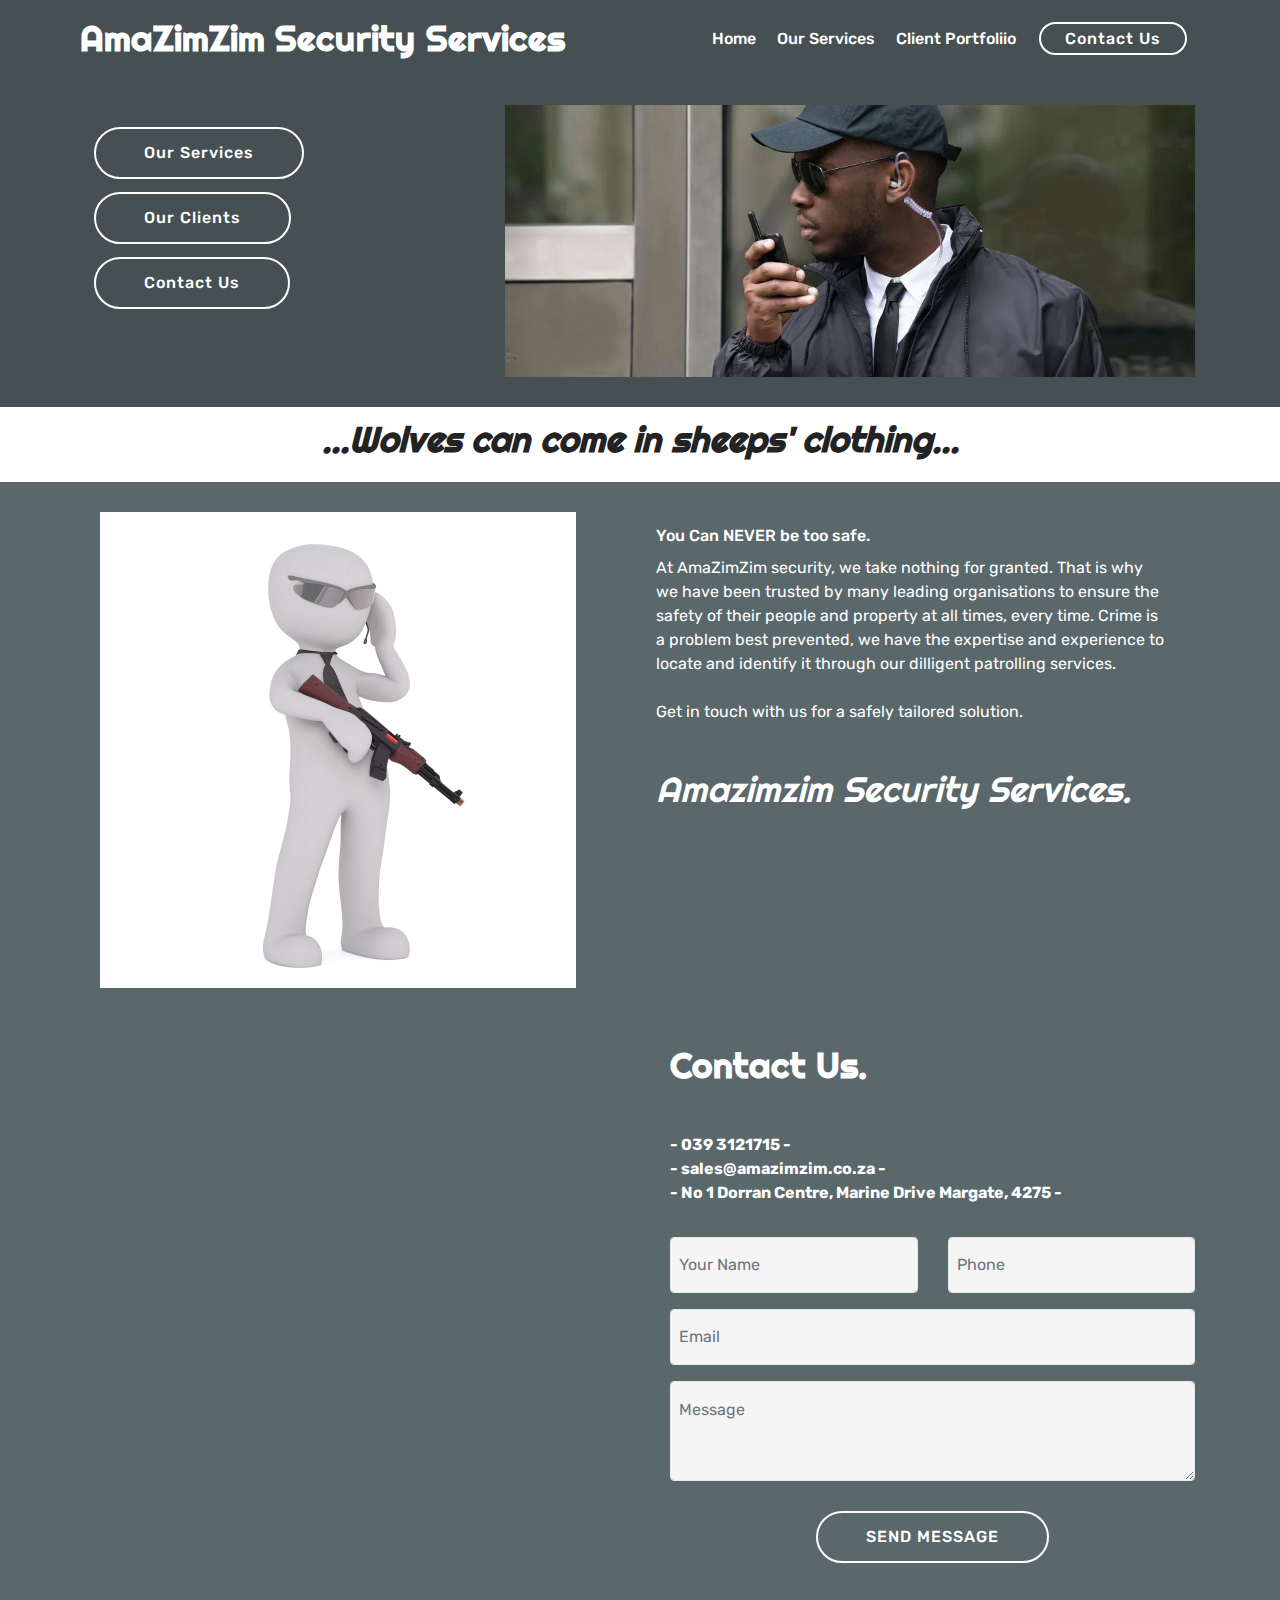
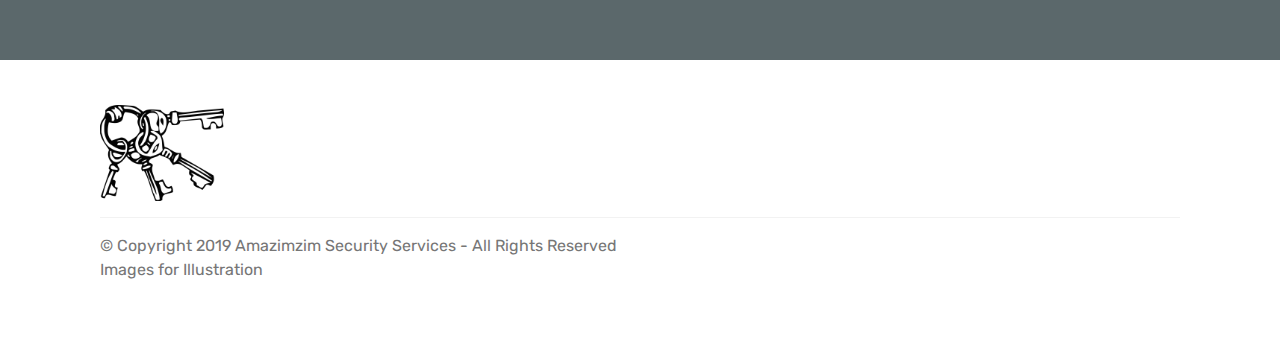
==== commit 09935777: "create github pages" ====
--- a/index.html
+++ b/index.html
@@ -14,8 +14,9 @@
   <link rel="stylesheet" href="assets/bootstrap/css/bootstrap.min.css">
   <link rel="stylesheet" href="assets/bootstrap/css/bootstrap-grid.min.css">
   <link rel="stylesheet" href="assets/bootstrap/css/bootstrap-reboot.min.css">
+  <link rel="stylesheet" href="assets/socicon/css/styles.css">
+  <link rel="stylesheet" href="assets/dropdown/css/style.css">
   <link rel="stylesheet" href="assets/tether/tether.min.css">
-  <link rel="stylesheet" href="assets/dropdown/css/style.css">
   <link rel="stylesheet" href="assets/theme/css/style.css">
   <link rel="preload" as="style" href="assets/mobirise/css/mbr-additional.css"><link rel="stylesheet" href="assets/mobirise/css/mbr-additional.css" type="text/css">
   
@@ -51,7 +52,7 @@
     </nav>
 </section>
 
-<section class="engine"><a href="https://mobirise.info/w">free html5 templates</a></section><section class="header3 cid-rEwxKeXBuS" id="header3-6">
+<section class="engine"><a href="https://mobirise.info">Mobirise</a></section><section class="header3 cid-rEwxKeXBuS" id="header3-6">
 
     
 
@@ -169,7 +170,7 @@
                 </div>
                 <div data-form-type="formoid">
                     <!---Formbuilder Form--->
-                    <form action="https://mobirise.com/" method="POST" class="mbr-form form-with-styler" data-form-title="Mobirise Form"><input type="hidden" name="email" data-form-email="true" value="kG0NiHLPloKGGqcukFviXyzj3+FD924g6U4z1j55hBBjIWrCWJ1rWKt/sd9YUuRNU6ebSyQDxAsOwdYiVfq6TJ4anvKK5z24P6rZ8k5AC/5HQ0EDVruoGLS7X077cSdh">
+                    <form action="https://mobirise.com/" method="POST" class="mbr-form form-with-styler" data-form-title="Mobirise Form"><input type="hidden" name="email" data-form-email="true" value="dVR2GJ1sSEJ9/UttMpi4yQYtv+VCPiwzfF3RYpDFQhXoFZVC9zTmb5XG6OYEAw3gY72EkzBsFCaZRJDOvJoGLGbqJR1sraZyzOpSjhWZpBxpAPRmmeTZAtJe1R7CAr3d">
                         <div class="row">
                             <div hidden="hidden" data-form-alert="" class="alert alert-success col-12">Thanks for filling out the form!</div>
                             <div hidden="hidden" data-form-alert-danger="" class="alert alert-danger col-12">
@@ -197,15 +198,54 @@
     </div>
 </section>
 
+<section class="cid-rEB3Gran1A" id="footer5-h">
+
+    
+
+    
+
+    <div class="container">
+        <div class="media-container-row">
+            <div class="col-md-3">
+                <div class="media-wrap">
+                    <a href="https://mobirise.co/">
+                       <img src="assets/images/keys-24282-332x258.png" alt="Mobirise" title="">
+                    </a>
+                </div>
+            </div>
+            <div class="col-md-9">
+                <p class="mbr-text align-right links mbr-fonts-style display-7"></p>
+            </div>
+        </div>
+        <div class="footer-lower">
+            <div class="media-container-row">
+                <div class="col-md-12">
+                    <hr>
+                </div>
+            </div>
+            <div class="media-container-row mbr-white">
+                <div class="col-md-6 copyright">
+                    <p class="mbr-text mbr-fonts-style display-7">
+                        © Copyright 2019 Amazimzim Security Services - All Rights Reserved<br>Images for Illustration
+                    </p>
+                </div>
+                <div class="col-md-6">
+                    
+                </div>
+            </div>
+        </div>
+    </div>
+</section>
+
 
   <script src="assets/web/assets/jquery/jquery.min.js"></script>
   <script src="assets/popper/popper.min.js"></script>
   <script src="assets/bootstrap/js/bootstrap.min.js"></script>
-  <script src="assets/tether/tether.min.js"></script>
   <script src="assets/smoothscroll/smooth-scroll.js"></script>
   <script src="assets/dropdown/js/nav-dropdown.js"></script>
   <script src="assets/dropdown/js/navbar-dropdown.js"></script>
   <script src="assets/touchswipe/jquery.touch-swipe.min.js"></script>
+  <script src="assets/tether/tether.min.js"></script>
   <script src="assets/theme/js/script.js"></script>
   <script src="assets/formoid/formoid.min.js"></script>
   
--- a/assets/socicon/css/styles.css
+++ b/assets/socicon/css/styles.css
@@ -0,0 +1,544 @@
+@charset "UTF-8";
+
+@font-face {
+  font-family: "socicon";
+  src:url("../fonts/socicon.eot");
+  src:url("../fonts/socicon.eot?#iefix") format("embedded-opentype"),
+    url("../fonts/socicon.woff") format("woff"),
+    url("../fonts/socicon.ttf") format("truetype"),
+    url("../fonts/socicon.svg#socicon") format("svg");
+  font-weight: normal;
+  font-style: normal;
+  font-display:swap;
+}
+
+[data-icon]:before {
+  font-family: "socicon" !important;
+  content: attr(data-icon);
+  font-style: normal !important;
+  font-weight: normal !important;
+  font-variant: normal !important;
+  text-transform: none !important;
+  speak: none;
+  line-height: 1;
+  -webkit-font-smoothing: antialiased;
+  -moz-osx-font-smoothing: grayscale;
+}
+
+[class^="socicon-"]:before,
+[class*=" socicon-"]:before {
+  font-family: "socicon" !important;
+  font-style: normal !important;
+  font-weight: normal !important;
+  font-variant: normal !important;
+  text-transform: none !important;
+  speak: none;
+  line-height: 1;
+  -webkit-font-smoothing: antialiased;
+  -moz-osx-font-smoothing: grayscale;
+}
+
+.socicon-modelmayhem:before {
+  content: "\e000";
+}
+.socicon-mixcloud:before {
+  content: "\e001";
+}
+.socicon-drupal:before {
+  content: "\e002";
+}
+.socicon-swarm:before {
+  content: "\e003";
+}
+.socicon-istock:before {
+  content: "\e004";
+}
+.socicon-yammer:before {
+  content: "\e005";
+}
+.socicon-ello:before {
+  content: "\e006";
+}
+.socicon-stackoverflow:before {
+  content: "\e007";
+}
+.socicon-persona:before {
+  content: "\e008";
+}
+.socicon-triplej:before {
+  content: "\e009";
+}
+.socicon-houzz:before {
+  content: "\e00a";
+}
+.socicon-rss:before {
+  content: "\e00b";
+}
+.socicon-paypal:before {
+  content: "\e00c";
+}
+.socicon-odnoklassniki:before {
+  content: "\e00d";
+}
+.socicon-airbnb:before {
+  content: "\e00e";
+}
+.socicon-periscope:before {
+  content: "\e00f";
+}
+.socicon-outlook:before {
+  content: "\e010";
+}
+.socicon-coderwall:before {
+  content: "\e011";
+}
+.socicon-tripadvisor:before {
+  content: "\e012";
+}
+.socicon-appnet:before {
+  content: "\e013";
+}
+.socicon-goodreads:before {
+  content: "\e014";
+}
+.socicon-tripit:before {
+  content: "\e015";
+}
+.socicon-lanyrd:before {
+  content: "\e016";
+}
+.socicon-slideshare:before {
+  content: "\e017";
+}
+.socicon-buffer:before {
+  content: "\e018";
+}
+.socicon-disqus:before {
+  content: "\e019";
+}
+.socicon-vkontakte:before {
+  content: "\e01a";
+}
+.socicon-whatsapp:before {
+  content: "\e01b";
+}
+.socicon-patreon:before {
+  content: "\e01c";
+}
+.socicon-storehouse:before {
+  content: "\e01d";
+}
+.socicon-pocket:before {
+  content: "\e01e";
+}
+.socicon-mail:before {
+  content: "\e01f";
+}
+.socicon-blogger:before {
+  content: "\e020";
+}
+.socicon-technorati:before {
+  content: "\e021";
+}
+.socicon-reddit:before {
+  content: "\e022";
+}
+.socicon-dribbble:before {
+  content: "\e023";
+}
+.socicon-stumbleupon:before {
+  content: "\e024";
+}
+.socicon-digg:before {
+  content: "\e025";
+}
+.socicon-envato:before {
+  content: "\e026";
+}
+.socicon-behance:before {
+  content: "\e027";
+}
+.socicon-delicious:before {
+  content: "\e028";
+}
+.socicon-deviantart:before {
+  content: "\e029";
+}
+.socicon-forrst:before {
+  content: "\e02a";
+}
+.socicon-play:before {
+  content: "\e02b";
+}
+.socicon-zerply:before {
+  content: "\e02c";
+}
+.socicon-wikipedia:before {
+  content: "\e02d";
+}
+.socicon-apple:before {
+  content: "\e02e";
+}
+.socicon-flattr:before {
+  content: "\e02f";
+}
+.socicon-github:before {
+  content: "\e030";
+}
+.socicon-renren:before {
+  content: "\e031";
+}
+.socicon-friendfeed:before {
+  content: "\e032";
+}
+.socicon-newsvine:before {
+  content: "\e033";
+}
+.socicon-identica:before {
+  content: "\e034";
+}
+.socicon-bebo:before {
+  content: "\e035";
+}
+.socicon-zynga:before {
+  content: "\e036";
+}
+.socicon-steam:before {
+  content: "\e037";
+}
+.socicon-xbox:before {
+  content: "\e038";
+}
+.socicon-windows:before {
+  content: "\e039";
+}
+.socicon-qq:before {
+  content: "\e03a";
+}
+.socicon-douban:before {
+  content: "\e03b";
+}
+.socicon-meetup:before {
+  content: "\e03c";
+}
+.socicon-playstation:before {
+  content: "\e03d";
+}
+.socicon-android:before {
+  content: "\e03e";
+}
+.socicon-snapchat:before {
+  content: "\e03f";
+}
+.socicon-twitter:before {
+  content: "\e040";
+}
+.socicon-facebook:before {
+  content: "\e041";
+}
+.socicon-googleplus:before {
+  content: "\e042";
+}
+.socicon-pinterest:before {
+  content: "\e043";
+}
+.socicon-foursquare:before {
+  content: "\e044";
+}
+.socicon-yahoo:before {
+  content: "\e045";
+}
+.socicon-skype:before {
+  content: "\e046";
+}
+.socicon-yelp:before {
+  content: "\e047";
+}
+.socicon-feedburner:before {
+  content: "\e048";
+}
+.socicon-linkedin:before {
+  content: "\e049";
+}
+.socicon-viadeo:before {
+  content: "\e04a";
+}
+.socicon-xing:before {
+  content: "\e04b";
+}
+.socicon-myspace:before {
+  content: "\e04c";
+}
+.socicon-soundcloud:before {
+  content: "\e04d";
+}
+.socicon-spotify:before {
+  content: "\e04e";
+}
+.socicon-grooveshark:before {
+  content: "\e04f";
+}
+.socicon-lastfm:before {
+  content: "\e050";
+}
+.socicon-youtube:before {
+  content: "\e051";
+}
+.socicon-vimeo:before {
+  content: "\e052";
+}
+.socicon-dailymotion:before {
+  content: "\e053";
+}
+.socicon-vine:before {
+  content: "\e054";
+}
+.socicon-flickr:before {
+  content: "\e055";
+}
+.socicon-500px:before {
+  content: "\e056";
+}
+.socicon-wordpress:before {
+  content: "\e058";
+}
+.socicon-tumblr:before {
+  content: "\e059";
+}
+.socicon-twitch:before {
+  content: "\e05a";
+}
+.socicon-8tracks:before {
+  content: "\e05b";
+}
+.socicon-amazon:before {
+  content: "\e05c";
+}
+.socicon-icq:before {
+  content: "\e05d";
+}
+.socicon-smugmug:before {
+  content: "\e05e";
+}
+.socicon-ravelry:before {
+  content: "\e05f";
+}
+.socicon-weibo:before {
+  content: "\e060";
+}
+.socicon-baidu:before {
+  content: "\e061";
+}
+.socicon-angellist:before {
+  content: "\e062";
+}
+.socicon-ebay:before {
+  content: "\e063";
+}
+.socicon-imdb:before {
+  content: "\e064";
+}
+.socicon-stayfriends:before {
+  content: "\e065";
+}
+.socicon-residentadvisor:before {
+  content: "\e066";
+}
+.socicon-google:before {
+  content: "\e067";
+}
+.socicon-yandex:before {
+  content: "\e068";
+}
+.socicon-sharethis:before {
+  content: "\e069";
+}
+.socicon-bandcamp:before {
+  content: "\e06a";
+}
+.socicon-itunes:before {
+  content: "\e06b";
+}
+.socicon-deezer:before {
+  content: "\e06c";
+}
+.socicon-telegram:before {
+  content: "\e06e";
+}
+.socicon-openid:before {
+  content: "\e06f";
+}
+.socicon-amplement:before {
+  content: "\e070";
+}
+.socicon-viber:before {
+  content: "\e071";
+}
+.socicon-zomato:before {
+  content: "\e072";
+}
+.socicon-draugiem:before {
+  content: "\e074";
+}
+.socicon-endomodo:before {
+  content: "\e075";
+}
+.socicon-filmweb:before {
+  content: "\e076";
+}
+.socicon-stackexchange:before {
+  content: "\e077";
+}
+.socicon-wykop:before {
+  content: "\e078";
+}
+.socicon-teamspeak:before {
+  content: "\e079";
+}
+.socicon-teamviewer:before {
+  content: "\e07a";
+}
+.socicon-ventrilo:before {
+  content: "\e07b";
+}
+.socicon-younow:before {
+  content: "\e07c";
+}
+.socicon-raidcall:before {
+  content: "\e07d";
+}
+.socicon-mumble:before {
+  content: "\e07e";
+}
+.socicon-medium:before {
+  content: "\e06d";
+}
+.socicon-bebee:before {
+  content: "\e07f";
+}
+.socicon-hitbox:before {
+  content: "\e080";
+}
+.socicon-reverbnation:before {
+  content: "\e081";
+}
+.socicon-formulr:before {
+  content: "\e082";
+}
+.socicon-instagram:before {
+  content: "\e057";
+}
+.socicon-battlenet:before {
+  content: "\e083";
+}
+.socicon-chrome:before {
+  content: "\e084";
+}
+.socicon-discord:before {
+  content: "\e086";
+}
+.socicon-issuu:before {
+  content: "\e087";
+}
+.socicon-macos:before {
+  content: "\e088";
+}
+.socicon-firefox:before {
+  content: "\e089";
+}
+.socicon-opera:before {
+  content: "\e08d";
+}
+.socicon-keybase:before {
+  content: "\e090";
+}
+.socicon-alliance:before {
+  content: "\e091";
+}
+.socicon-livejournal:before {
+  content: "\e092";
+}
+.socicon-googlephotos:before {
+  content: "\e093";
+}
+.socicon-horde:before {
+  content: "\e094";
+}
+.socicon-etsy:before {
+  content: "\e095";
+}
+.socicon-zapier:before {
+  content: "\e096";
+}
+.socicon-google-scholar:before {
+  content: "\e097";
+}
+.socicon-researchgate:before {
+  content: "\e098";
+}
+.socicon-wechat:before {
+  content: "\e099";
+}
+.socicon-strava:before {
+  content: "\e09a";
+}
+.socicon-line:before {
+  content: "\e09b";
+}
+.socicon-lyft:before {
+  content: "\e09c";
+}
+.socicon-uber:before {
+  content: "\e09d";
+}
+.socicon-songkick:before {
+  content: "\e09e";
+}
+.socicon-viewbug:before {
+  content: "\e09f";
+}
+.socicon-googlegroups:before {
+  content: "\e0a0";
+}
+.socicon-quora:before {
+  content: "\e073";
+}
+.socicon-diablo:before {
+  content: "\e085";
+}
+.socicon-blizzard:before {
+  content: "\e0a1";
+}
+.socicon-hearthstone:before {
+  content: "\e08b";
+}
+.socicon-heroes:before {
+  content: "\e08a";
+}
+.socicon-overwatch:before {
+  content: "\e08c";
+}
+.socicon-warcraft:before {
+  content: "\e08e";
+}
+.socicon-starcraft:before {
+  content: "\e08f";
+}
+.socicon-beam:before {
+  content: "\e0a2";
+}
+.socicon-curse:before {
+  content: "\e0a3";
+}
+.socicon-player:before {
+  content: "\e0a4";
+}
+.socicon-streamjar:before {
+  content: "\e0a5";
+}
+.socicon-nintendo:before {
+  content: "\e0a6";
+}
+.socicon-hellocoton:before {
+  content: "\e0a7";
+}
--- a/assets/mobirise/css/mbr-additional.css
+++ b/assets/mobirise/css/mbr-additional.css
@@ -1284,6 +1284,73 @@
 .cid-rEwGlrijhX H2 {
   color: #ffffff;
 }
+.cid-rEB3Gran1A {
+  padding-top: 45px;
+  padding-bottom: 45px;
+  background-color: #ffffff;
+}
+@media (max-width: 767px) {
+  .cid-rEB3Gran1A .media-wrap {
+    margin-bottom: 1rem;
+    text-align: center;
+  }
+}
+.cid-rEB3Gran1A .media-wrap .mbr-iconfont-logo {
+  font-size: 7rem;
+  color: #f36;
+}
+.cid-rEB3Gran1A .media-wrap img {
+  height: 6rem;
+}
+.cid-rEB3Gran1A .mbr-text {
+  color: #767676;
+}
+@media (max-width: 767px) {
+  .cid-rEB3Gran1A .footer-lower .copyright {
+    margin-bottom: 1rem;
+    text-align: center;
+  }
+}
+.cid-rEB3Gran1A .footer-lower hr {
+  margin: 1rem 0;
+  border-color: #000;
+  opacity: .05;
+}
+.cid-rEB3Gran1A .footer-lower .social-list {
+  padding-left: 0;
+  margin-bottom: 0;
+  list-style: none;
+  display: flex;
+  -webkit-flex-wrap: wrap;
+  flex-wrap: wrap;
+  -webkit-justify-content: flex-end;
+  justify-content: flex-end;
+}
+.cid-rEB3Gran1A .footer-lower .social-list .mbr-iconfont-social {
+  font-size: 1.3rem;
+  color: #232323;
+}
+.cid-rEB3Gran1A .footer-lower .social-list .soc-item {
+  margin: 0 .5rem;
+}
+.cid-rEB3Gran1A .footer-lower .social-list a {
+  margin: 0;
+  opacity: .5;
+  -webkit-transition: .2s linear;
+  transition: .2s linear;
+}
+.cid-rEB3Gran1A .footer-lower .social-list a:hover {
+  opacity: 1;
+}
+@media (max-width: 767px) {
+  .cid-rEB3Gran1A .footer-lower .social-list {
+    -webkit-justify-content: center;
+    justify-content: center;
+  }
+}
+.cid-rEB3Gran1A .links {
+  color: #9c9528;
+}
 .cid-rEwuFh71jN .navbar {
   padding: .5rem 0;
   background: #465052;
@@ -1966,6 +2033,73 @@
 .cid-rEzoJ8v7iL .mbr-section-title {
   color: #ffffff;
 }
+.cid-rEB4h5hjCa {
+  padding-top: 45px;
+  padding-bottom: 45px;
+  background-color: #ffffff;
+}
+@media (max-width: 767px) {
+  .cid-rEB4h5hjCa .media-wrap {
+    margin-bottom: 1rem;
+    text-align: center;
+  }
+}
+.cid-rEB4h5hjCa .media-wrap .mbr-iconfont-logo {
+  font-size: 7rem;
+  color: #f36;
+}
+.cid-rEB4h5hjCa .media-wrap img {
+  height: 6rem;
+}
+.cid-rEB4h5hjCa .mbr-text {
+  color: #767676;
+}
+@media (max-width: 767px) {
+  .cid-rEB4h5hjCa .footer-lower .copyright {
+    margin-bottom: 1rem;
+    text-align: center;
+  }
+}
+.cid-rEB4h5hjCa .footer-lower hr {
+  margin: 1rem 0;
+  border-color: #000;
+  opacity: .05;
+}
+.cid-rEB4h5hjCa .footer-lower .social-list {
+  padding-left: 0;
+  margin-bottom: 0;
+  list-style: none;
+  display: flex;
+  -webkit-flex-wrap: wrap;
+  flex-wrap: wrap;
+  -webkit-justify-content: flex-end;
+  justify-content: flex-end;
+}
+.cid-rEB4h5hjCa .footer-lower .social-list .mbr-iconfont-social {
+  font-size: 1.3rem;
+  color: #232323;
+}
+.cid-rEB4h5hjCa .footer-lower .social-list .soc-item {
+  margin: 0 .5rem;
+}
+.cid-rEB4h5hjCa .footer-lower .social-list a {
+  margin: 0;
+  opacity: .5;
+  -webkit-transition: .2s linear;
+  transition: .2s linear;
+}
+.cid-rEB4h5hjCa .footer-lower .social-list a:hover {
+  opacity: 1;
+}
+@media (max-width: 767px) {
+  .cid-rEB4h5hjCa .footer-lower .social-list {
+    -webkit-justify-content: center;
+    justify-content: center;
+  }
+}
+.cid-rEB4h5hjCa .links {
+  color: #9c9528;
+}
 .cid-rEwuFh71jN .navbar {
   padding: .5rem 0;
   background: #465052;
@@ -2408,3 +2542,70 @@
 .cid-rEzr3D4hBY .card-title {
   color: #465052;
 }
+.cid-rEB49bOkkO {
+  padding-top: 45px;
+  padding-bottom: 45px;
+  background-color: #ffffff;
+}
+@media (max-width: 767px) {
+  .cid-rEB49bOkkO .media-wrap {
+    margin-bottom: 1rem;
+    text-align: center;
+  }
+}
+.cid-rEB49bOkkO .media-wrap .mbr-iconfont-logo {
+  font-size: 7rem;
+  color: #f36;
+}
+.cid-rEB49bOkkO .media-wrap img {
+  height: 6rem;
+}
+.cid-rEB49bOkkO .mbr-text {
+  color: #767676;
+}
+@media (max-width: 767px) {
+  .cid-rEB49bOkkO .footer-lower .copyright {
+    margin-bottom: 1rem;
+    text-align: center;
+  }
+}
+.cid-rEB49bOkkO .footer-lower hr {
+  margin: 1rem 0;
+  border-color: #000;
+  opacity: .05;
+}
+.cid-rEB49bOkkO .footer-lower .social-list {
+  padding-left: 0;
+  margin-bottom: 0;
+  list-style: none;
+  display: flex;
+  -webkit-flex-wrap: wrap;
+  flex-wrap: wrap;
+  -webkit-justify-content: flex-end;
+  justify-content: flex-end;
+}
+.cid-rEB49bOkkO .footer-lower .social-list .mbr-iconfont-social {
+  font-size: 1.3rem;
+  color: #232323;
+}
+.cid-rEB49bOkkO .footer-lower .social-list .soc-item {
+  margin: 0 .5rem;
+}
+.cid-rEB49bOkkO .footer-lower .social-list a {
+  margin: 0;
+  opacity: .5;
+  -webkit-transition: .2s linear;
+  transition: .2s linear;
+}
+.cid-rEB49bOkkO .footer-lower .social-list a:hover {
+  opacity: 1;
+}
+@media (max-width: 767px) {
+  .cid-rEB49bOkkO .footer-lower .social-list {
+    -webkit-justify-content: center;
+    justify-content: center;
+  }
+}
+.cid-rEB49bOkkO .links {
+  color: #9c9528;
+}
--- a/assets/mobirise/css/mbr-additional.css
+++ b/assets/mobirise/css/mbr-additional.css
@@ -1284,6 +1284,73 @@
 .cid-rEwGlrijhX H2 {
   color: #ffffff;
 }
+.cid-rEB3Gran1A {
+  padding-top: 45px;
+  padding-bottom: 45px;
+  background-color: #ffffff;
+}
+@media (max-width: 767px) {
+  .cid-rEB3Gran1A .media-wrap {
+    margin-bottom: 1rem;
+    text-align: center;
+  }
+}
+.cid-rEB3Gran1A .media-wrap .mbr-iconfont-logo {
+  font-size: 7rem;
+  color: #f36;
+}
+.cid-rEB3Gran1A .media-wrap img {
+  height: 6rem;
+}
+.cid-rEB3Gran1A .mbr-text {
+  color: #767676;
+}
+@media (max-width: 767px) {
+  .cid-rEB3Gran1A .footer-lower .copyright {
+    margin-bottom: 1rem;
+    text-align: center;
+  }
+}
+.cid-rEB3Gran1A .footer-lower hr {
+  margin: 1rem 0;
+  border-color: #000;
+  opacity: .05;
+}
+.cid-rEB3Gran1A .footer-lower .social-list {
+  padding-left: 0;
+  margin-bottom: 0;
+  list-style: none;
+  display: flex;
+  -webkit-flex-wrap: wrap;
+  flex-wrap: wrap;
+  -webkit-justify-content: flex-end;
+  justify-content: flex-end;
+}
+.cid-rEB3Gran1A .footer-lower .social-list .mbr-iconfont-social {
+  font-size: 1.3rem;
+  color: #232323;
+}
+.cid-rEB3Gran1A .footer-lower .social-list .soc-item {
+  margin: 0 .5rem;
+}
+.cid-rEB3Gran1A .footer-lower .social-list a {
+  margin: 0;
+  opacity: .5;
+  -webkit-transition: .2s linear;
+  transition: .2s linear;
+}
+.cid-rEB3Gran1A .footer-lower .social-list a:hover {
+  opacity: 1;
+}
+@media (max-width: 767px) {
+  .cid-rEB3Gran1A .footer-lower .social-list {
+    -webkit-justify-content: center;
+    justify-content: center;
+  }
+}
+.cid-rEB3Gran1A .links {
+  color: #9c9528;
+}
 .cid-rEwuFh71jN .navbar {
   padding: .5rem 0;
   background: #465052;
@@ -1966,6 +2033,73 @@
 .cid-rEzoJ8v7iL .mbr-section-title {
   color: #ffffff;
 }
+.cid-rEB4h5hjCa {
+  padding-top: 45px;
+  padding-bottom: 45px;
+  background-color: #ffffff;
+}
+@media (max-width: 767px) {
+  .cid-rEB4h5hjCa .media-wrap {
+    margin-bottom: 1rem;
+    text-align: center;
+  }
+}
+.cid-rEB4h5hjCa .media-wrap .mbr-iconfont-logo {
+  font-size: 7rem;
+  color: #f36;
+}
+.cid-rEB4h5hjCa .media-wrap img {
+  height: 6rem;
+}
+.cid-rEB4h5hjCa .mbr-text {
+  color: #767676;
+}
+@media (max-width: 767px) {
+  .cid-rEB4h5hjCa .footer-lower .copyright {
+    margin-bottom: 1rem;
+    text-align: center;
+  }
+}
+.cid-rEB4h5hjCa .footer-lower hr {
+  margin: 1rem 0;
+  border-color: #000;
+  opacity: .05;
+}
+.cid-rEB4h5hjCa .footer-lower .social-list {
+  padding-left: 0;
+  margin-bottom: 0;
+  list-style: none;
+  display: flex;
+  -webkit-flex-wrap: wrap;
+  flex-wrap: wrap;
+  -webkit-justify-content: flex-end;
+  justify-content: flex-end;
+}
+.cid-rEB4h5hjCa .footer-lower .social-list .mbr-iconfont-social {
+  font-size: 1.3rem;
+  color: #232323;
+}
+.cid-rEB4h5hjCa .footer-lower .social-list .soc-item {
+  margin: 0 .5rem;
+}
+.cid-rEB4h5hjCa .footer-lower .social-list a {
+  margin: 0;
+  opacity: .5;
+  -webkit-transition: .2s linear;
+  transition: .2s linear;
+}
+.cid-rEB4h5hjCa .footer-lower .social-list a:hover {
+  opacity: 1;
+}
+@media (max-width: 767px) {
+  .cid-rEB4h5hjCa .footer-lower .social-list {
+    -webkit-justify-content: center;
+    justify-content: center;
+  }
+}
+.cid-rEB4h5hjCa .links {
+  color: #9c9528;
+}
 .cid-rEwuFh71jN .navbar {
   padding: .5rem 0;
   background: #465052;
@@ -2408,3 +2542,70 @@
 .cid-rEzr3D4hBY .card-title {
   color: #465052;
 }
+.cid-rEB49bOkkO {
+  padding-top: 45px;
+  padding-bottom: 45px;
+  background-color: #ffffff;
+}
+@media (max-width: 767px) {
+  .cid-rEB49bOkkO .media-wrap {
+    margin-bottom: 1rem;
+    text-align: center;
+  }
+}
+.cid-rEB49bOkkO .media-wrap .mbr-iconfont-logo {
+  font-size: 7rem;
+  color: #f36;
+}
+.cid-rEB49bOkkO .media-wrap img {
+  height: 6rem;
+}
+.cid-rEB49bOkkO .mbr-text {
+  color: #767676;
+}
+@media (max-width: 767px) {
+  .cid-rEB49bOkkO .footer-lower .copyright {
+    margin-bottom: 1rem;
+    text-align: center;
+  }
+}
+.cid-rEB49bOkkO .footer-lower hr {
+  margin: 1rem 0;
+  border-color: #000;
+  opacity: .05;
+}
+.cid-rEB49bOkkO .footer-lower .social-list {
+  padding-left: 0;
+  margin-bottom: 0;
+  list-style: none;
+  display: flex;
+  -webkit-flex-wrap: wrap;
+  flex-wrap: wrap;
+  -webkit-justify-content: flex-end;
+  justify-content: flex-end;
+}
+.cid-rEB49bOkkO .footer-lower .social-list .mbr-iconfont-social {
+  font-size: 1.3rem;
+  color: #232323;
+}
+.cid-rEB49bOkkO .footer-lower .social-list .soc-item {
+  margin: 0 .5rem;
+}
+.cid-rEB49bOkkO .footer-lower .social-list a {
+  margin: 0;
+  opacity: .5;
+  -webkit-transition: .2s linear;
+  transition: .2s linear;
+}
+.cid-rEB49bOkkO .footer-lower .social-list a:hover {
+  opacity: 1;
+}
+@media (max-width: 767px) {
+  .cid-rEB49bOkkO .footer-lower .social-list {
+    -webkit-justify-content: center;
+    justify-content: center;
+  }
+}
+.cid-rEB49bOkkO .links {
+  color: #9c9528;
+}
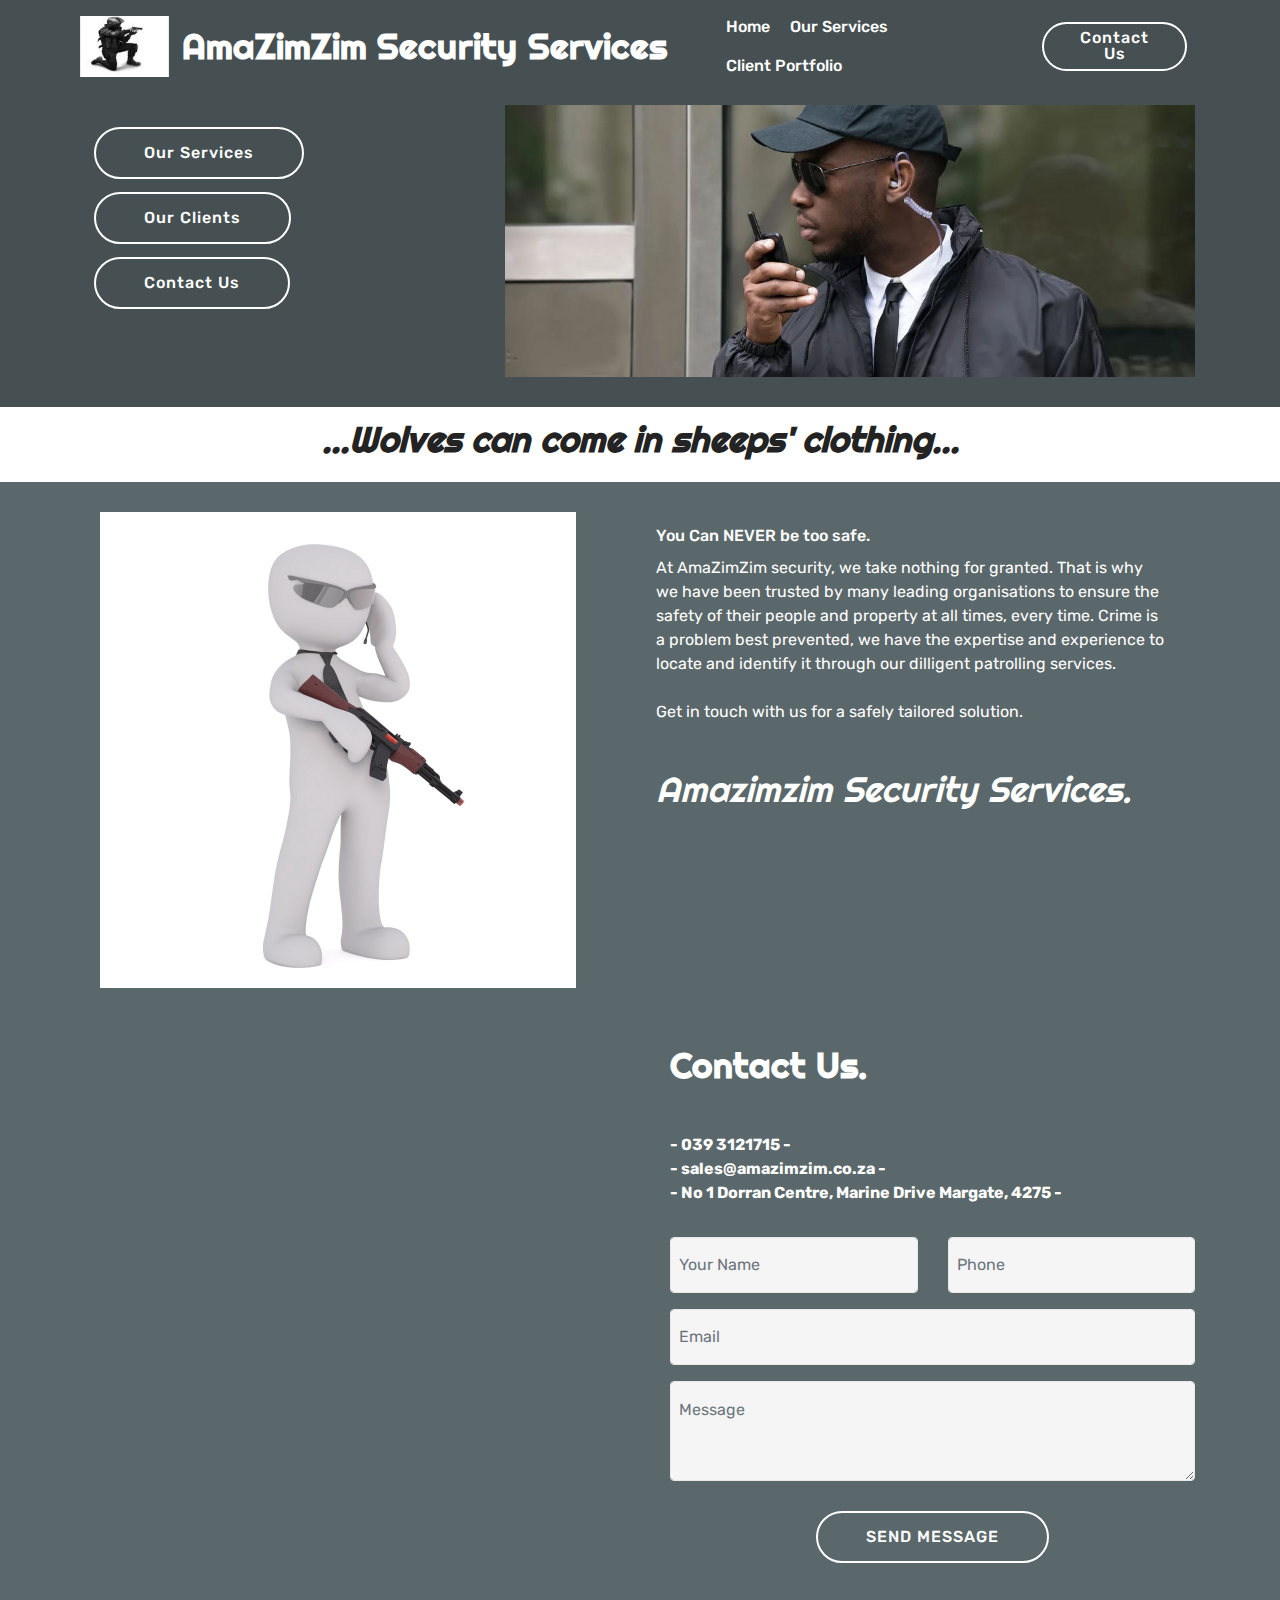
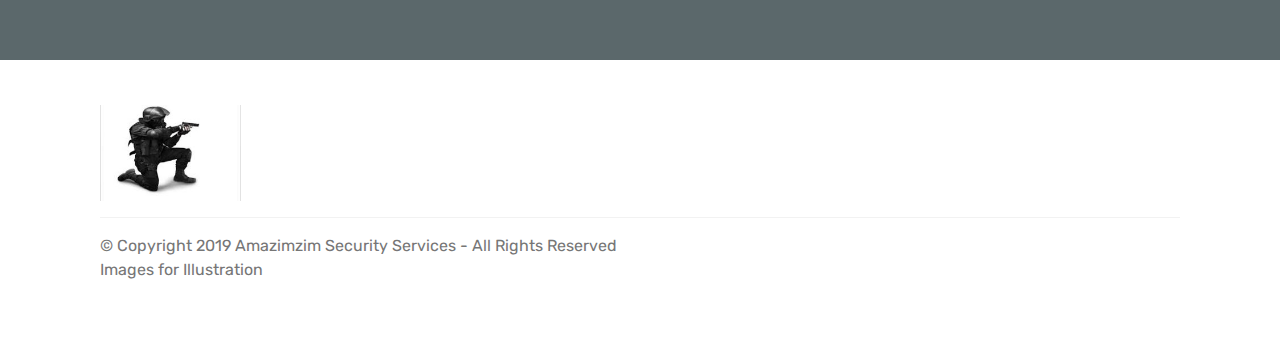
==== commit 1adb757b: "create github pages" ====
--- a/index.html
+++ b/index.html
@@ -6,7 +6,7 @@
   <meta http-equiv="X-UA-Compatible" content="IE=edge">
   <meta name="generator" content="Mobirise v4.10.15, mobirise.com">
   <meta name="viewport" content="width=device-width, initial-scale=1, minimum-scale=1">
-  <link rel="shortcut icon" href="assets/images/logo2.png" type="image/x-icon">
+  <link rel="shortcut icon" href="assets/images/armed-guards-122x83.jpg" type="image/x-icon">
   <meta name="description" content="">
   
   <title>Home</title>
@@ -39,20 +39,24 @@
         </button>
         <div class="menu-logo">
             <div class="navbar-brand">
-                
+                <span class="navbar-logo">
+                    <a href="index.html">
+                         <img src="assets/images/armed-guards-122x83.jpg" alt="Mobirise" title="" style="height: 3.8rem;">
+                    </a>
+                </span>
                 <span class="navbar-caption-wrap"><a class="navbar-caption text-white display-2" href="#top">AmaZimZim Security Services<br></a></span>
             </div>
         </div>
         <div class="collapse navbar-collapse" id="navbarSupportedContent">
             <ul class="navbar-nav nav-dropdown" data-app-modern-menu="true"><li class="nav-item">
                     <a class="nav-link link text-white display-4" href="index.html#header3-6">Home</a>
-                </li><li class="nav-item"><a class="nav-link link text-white display-4" href="page2.html#services1-g">Our Services</a></li><li class="nav-item"><a class="nav-link link text-white display-4" href="page1.html#features18-b">Client Portfoliio</a></li></ul>
+                </li><li class="nav-item"><a class="nav-link link text-white display-4" href="page2.html#services1-g">Our Services</a></li><li class="nav-item"><a class="nav-link link text-white display-4" href="page1.html#features18-b">Client Portfolio</a></li></ul>
             <div class="navbar-buttons mbr-section-btn"><a class="btn btn-sm btn-white-outline display-4" href="tel:0393121715">Contact Us</a></div>
         </div>
     </nav>
 </section>
 
-<section class="engine"><a href="https://mobirise.info">Mobirise</a></section><section class="header3 cid-rEwxKeXBuS" id="header3-6">
+<section class="engine"><a href="https://mobirise.info/j">website templates</a></section><section class="header3 cid-rEwxKeXBuS" id="header3-6">
 
     
 
@@ -153,7 +157,7 @@
     <div class="container">
         <div class="row">
             <div class="col-md-6">
-                <div class="google-map"><iframe frameborder="0" style="border:0" src="https://www.google.com/maps/embed/v1/place?key=AIzaSyAEIpgj38KyLFELm2bK9Y7krBkz1K-cMq8&amp;q=place_id:ChIJRyVHeMO6WB4RyEa7tOYUhhM" allowfullscreen=""></iframe></div>
+                <div class="google-map"><iframe frameborder="0" style="border:0" src="https://www.google.com/maps/embed/v1/place?key=AIzaSyCy9r70T3NYf3PhvVflTo0_zdif2_IoIYs&amp;q=place_id:ChIJRyVHeMO6WB4RyEa7tOYUhhM" allowfullscreen=""></iframe></div>
             </div>
             <div class="col-md-6">
                 <h2 class="pb-3 align-left mbr-fonts-style display-2"><strong>
@@ -170,7 +174,7 @@
                 </div>
                 <div data-form-type="formoid">
                     <!---Formbuilder Form--->
-                    <form action="https://mobirise.com/" method="POST" class="mbr-form form-with-styler" data-form-title="Mobirise Form"><input type="hidden" name="email" data-form-email="true" value="dVR2GJ1sSEJ9/UttMpi4yQYtv+VCPiwzfF3RYpDFQhXoFZVC9zTmb5XG6OYEAw3gY72EkzBsFCaZRJDOvJoGLGbqJR1sraZyzOpSjhWZpBxpAPRmmeTZAtJe1R7CAr3d">
+                    <form action="https://mobirise.com/" method="POST" class="mbr-form form-with-styler" data-form-title="Mobirise Form"><input type="hidden" name="email" data-form-email="true" value="lvS4npqXrPQn7bVkc9qF+guGFZh8gv/vJplJJy2VpLFPrOi3PMq0NR4S5Xm0T1VgVuEBZlloHyCma51DtwtJNLsTIkgqxghVwtrzbGt7b3wk1gSUUHo3Q3VYX+fsAA6s">
                         <div class="row">
                             <div hidden="hidden" data-form-alert="" class="alert alert-success col-12">Thanks for filling out the form!</div>
                             <div hidden="hidden" data-form-alert-danger="" class="alert alert-danger col-12">
@@ -209,7 +213,7 @@
             <div class="col-md-3">
                 <div class="media-wrap">
                     <a href="https://mobirise.co/">
-                       <img src="assets/images/keys-24282-332x258.png" alt="Mobirise" title="">
+                       <img src="assets/images/armed-guards-248x169.jpg" alt="Mobirise" title="">
                     </a>
                 </div>
             </div>
--- a/assets/mobirise/css/mbr-additional.css
+++ b/assets/mobirise/css/mbr-additional.css
@@ -952,6 +952,11 @@
 .cid-rEwuFh71jN .collapsed .navbar-collapse.collapsing .navbar-buttons:last-child,
 .cid-rEwuFh71jN .collapsed .navbar-collapse.show .navbar-buttons:last-child {
   margin-bottom: 1rem;
+}
+@media (min-width: 1024px) {
+  .cid-rEwuFh71jN .collapsed:not(.navbar-short) .navbar-collapse {
+    max-height: calc(98.5vh - 3.8rem);
+  }
 }
 .cid-rEwuFh71jN .collapsed button.navbar-toggler {
   display: block;
@@ -1594,6 +1599,11 @@
 .cid-rEwuFh71jN .collapsed .navbar-collapse.show .navbar-buttons:last-child {
   margin-bottom: 1rem;
 }
+@media (min-width: 1024px) {
+  .cid-rEwuFh71jN .collapsed:not(.navbar-short) .navbar-collapse {
+    max-height: calc(98.5vh - 3.8rem);
+  }
+}
 .cid-rEwuFh71jN .collapsed button.navbar-toggler {
   display: block;
 }
@@ -2343,6 +2353,11 @@
 .cid-rEwuFh71jN .collapsed .navbar-collapse.show .navbar-buttons:last-child {
   margin-bottom: 1rem;
 }
+@media (min-width: 1024px) {
+  .cid-rEwuFh71jN .collapsed:not(.navbar-short) .navbar-collapse {
+    max-height: calc(98.5vh - 3.8rem);
+  }
+}
 .cid-rEwuFh71jN .collapsed button.navbar-toggler {
   display: block;
 }
--- a/assets/mobirise/css/mbr-additional.css
+++ b/assets/mobirise/css/mbr-additional.css
@@ -952,6 +952,11 @@
 .cid-rEwuFh71jN .collapsed .navbar-collapse.collapsing .navbar-buttons:last-child,
 .cid-rEwuFh71jN .collapsed .navbar-collapse.show .navbar-buttons:last-child {
   margin-bottom: 1rem;
+}
+@media (min-width: 1024px) {
+  .cid-rEwuFh71jN .collapsed:not(.navbar-short) .navbar-collapse {
+    max-height: calc(98.5vh - 3.8rem);
+  }
 }
 .cid-rEwuFh71jN .collapsed button.navbar-toggler {
   display: block;
@@ -1594,6 +1599,11 @@
 .cid-rEwuFh71jN .collapsed .navbar-collapse.show .navbar-buttons:last-child {
   margin-bottom: 1rem;
 }
+@media (min-width: 1024px) {
+  .cid-rEwuFh71jN .collapsed:not(.navbar-short) .navbar-collapse {
+    max-height: calc(98.5vh - 3.8rem);
+  }
+}
 .cid-rEwuFh71jN .collapsed button.navbar-toggler {
   display: block;
 }
@@ -2343,6 +2353,11 @@
 .cid-rEwuFh71jN .collapsed .navbar-collapse.show .navbar-buttons:last-child {
   margin-bottom: 1rem;
 }
+@media (min-width: 1024px) {
+  .cid-rEwuFh71jN .collapsed:not(.navbar-short) .navbar-collapse {
+    max-height: calc(98.5vh - 3.8rem);
+  }
+}
 .cid-rEwuFh71jN .collapsed button.navbar-toggler {
   display: block;
 }
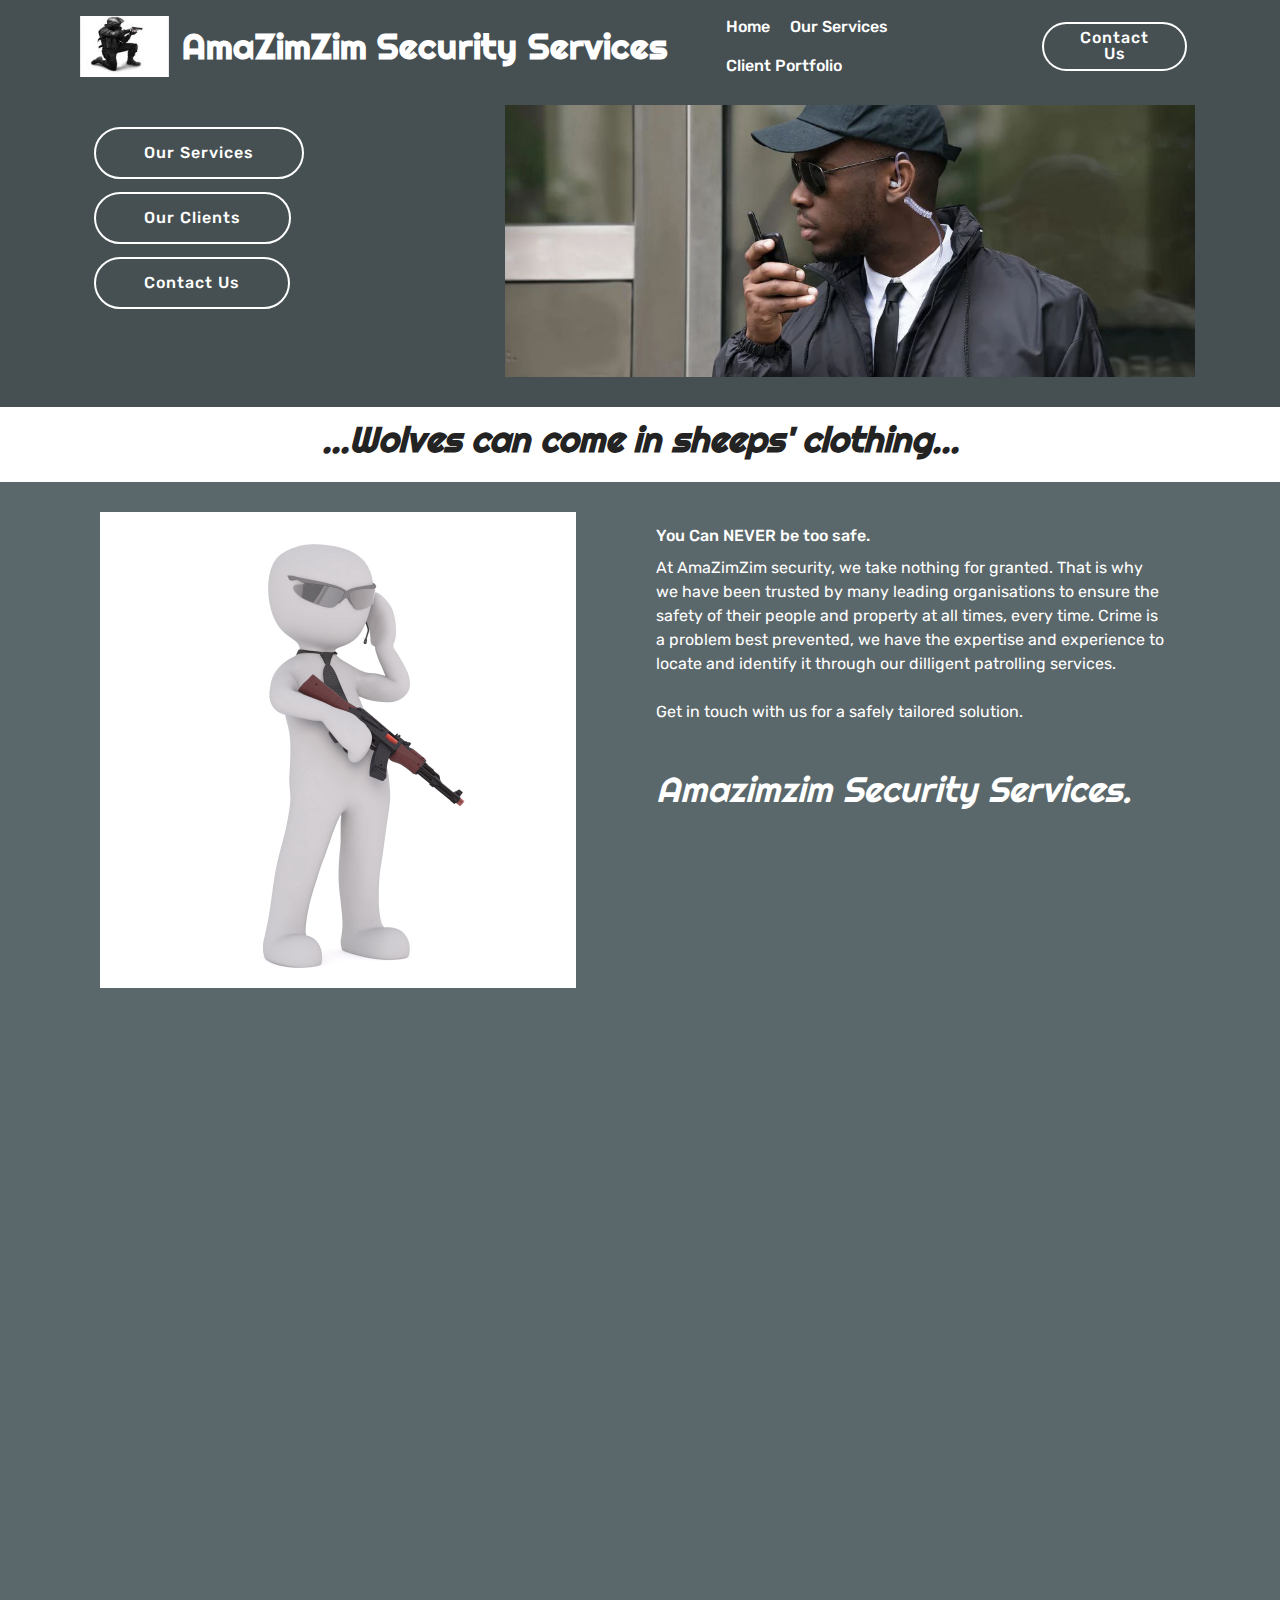
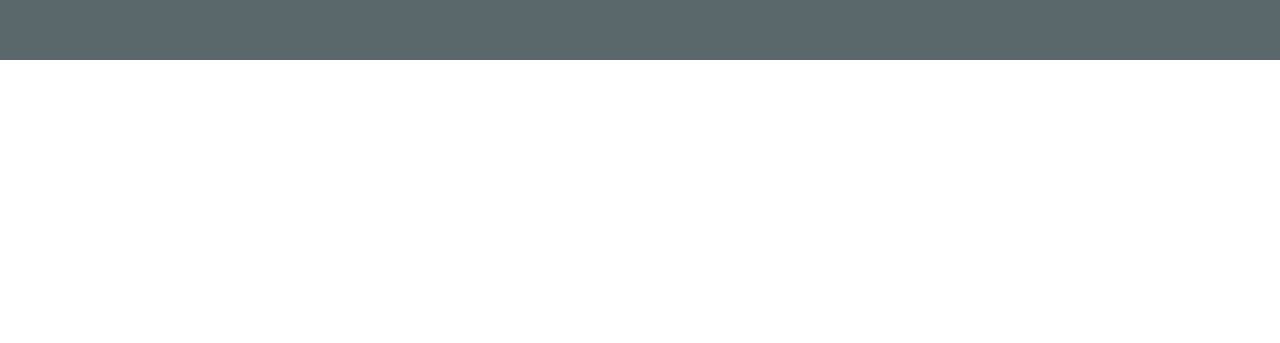
==== commit daa5508f: "create github pages" ====
--- a/index.html
+++ b/index.html
@@ -16,6 +16,7 @@
   <link rel="stylesheet" href="assets/bootstrap/css/bootstrap-reboot.min.css">
   <link rel="stylesheet" href="assets/socicon/css/styles.css">
   <link rel="stylesheet" href="assets/dropdown/css/style.css">
+  <link rel="stylesheet" href="assets/animatecss/animate.min.css">
   <link rel="stylesheet" href="assets/tether/tether.min.css">
   <link rel="stylesheet" href="assets/theme/css/style.css">
   <link rel="preload" as="style" href="assets/mobirise/css/mbr-additional.css"><link rel="stylesheet" href="assets/mobirise/css/mbr-additional.css" type="text/css">
@@ -56,7 +57,7 @@
     </nav>
 </section>
 
-<section class="engine"><a href="https://mobirise.info/j">website templates</a></section><section class="header3 cid-rEwxKeXBuS" id="header3-6">
+<section class="engine"><a href="https://mobirise.info/s">bootstrap themes</a></section><section class="header3 cid-rEwxKeXBuS" id="header3-6">
 
     
 
@@ -174,7 +175,7 @@
                 </div>
                 <div data-form-type="formoid">
                     <!---Formbuilder Form--->
-                    <form action="https://mobirise.com/" method="POST" class="mbr-form form-with-styler" data-form-title="Mobirise Form"><input type="hidden" name="email" data-form-email="true" value="lvS4npqXrPQn7bVkc9qF+guGFZh8gv/vJplJJy2VpLFPrOi3PMq0NR4S5Xm0T1VgVuEBZlloHyCma51DtwtJNLsTIkgqxghVwtrzbGt7b3wk1gSUUHo3Q3VYX+fsAA6s">
+                    <form action="https://mobirise.com/" method="POST" class="mbr-form form-with-styler" data-form-title="Mobirise Form"><input type="hidden" name="email" data-form-email="true" value="Xrr4Q8dZAQaRvxiYLjodeiB0nWXERtCadfcDYwlNyi2n5RERmm1oNbmtDTuUNc2MVhFKH0uF05xXXzauC9dxZJ39aDueuxbliEZjxGq22dVLNZPkOCCZgqMOQB3SHDro">
                         <div class="row">
                             <div hidden="hidden" data-form-alert="" class="alert alert-success col-12">Thanks for filling out the form!</div>
                             <div hidden="hidden" data-form-alert-danger="" class="alert alert-danger col-12">
@@ -202,7 +203,7 @@
     </div>
 </section>
 
-<section class="cid-rEB3Gran1A" id="footer5-h">
+<section class="cid-rEB3Gran1A mbr-reveal" id="footer5-h">
 
     
 
@@ -212,7 +213,7 @@
         <div class="media-container-row">
             <div class="col-md-3">
                 <div class="media-wrap">
-                    <a href="https://mobirise.co/">
+                    <a href="#top">
                        <img src="assets/images/armed-guards-248x169.jpg" alt="Mobirise" title="">
                     </a>
                 </div>
@@ -249,10 +250,13 @@
   <script src="assets/dropdown/js/nav-dropdown.js"></script>
   <script src="assets/dropdown/js/navbar-dropdown.js"></script>
   <script src="assets/touchswipe/jquery.touch-swipe.min.js"></script>
+  <script src="assets/viewportchecker/jquery.viewportchecker.js"></script>
   <script src="assets/tether/tether.min.js"></script>
   <script src="assets/theme/js/script.js"></script>
   <script src="assets/formoid/formoid.min.js"></script>
   
   
-</body>
+ <div id="scrollToTop" class="scrollToTop mbr-arrow-up"><a style="text-align: center;"><i class="mbr-arrow-up-icon mbr-arrow-up-icon-cm cm-icon cm-icon-smallarrow-up"></i></a></div>
+    <input name="animation" type="hidden">
+  </body>
 </html>--- a/assets/mobirise/css/mbr-additional.css
+++ b/assets/mobirise/css/mbr-additional.css
@@ -543,8 +543,8 @@
   color: #dfd9c6;
 }
 /* Scroll to top button*/
-.scrollToTop_wraper {
-  display: none;
+#scrollToTop a {
+  border-radius: 100px;
 }
 .form-control {
   font-family: 'Rubik', sans-serif;
--- a/assets/mobirise/css/mbr-additional.css
+++ b/assets/mobirise/css/mbr-additional.css
@@ -543,8 +543,8 @@
   color: #dfd9c6;
 }
 /* Scroll to top button*/
-.scrollToTop_wraper {
-  display: none;
+#scrollToTop a {
+  border-radius: 100px;
 }
 .form-control {
   font-family: 'Rubik', sans-serif;
